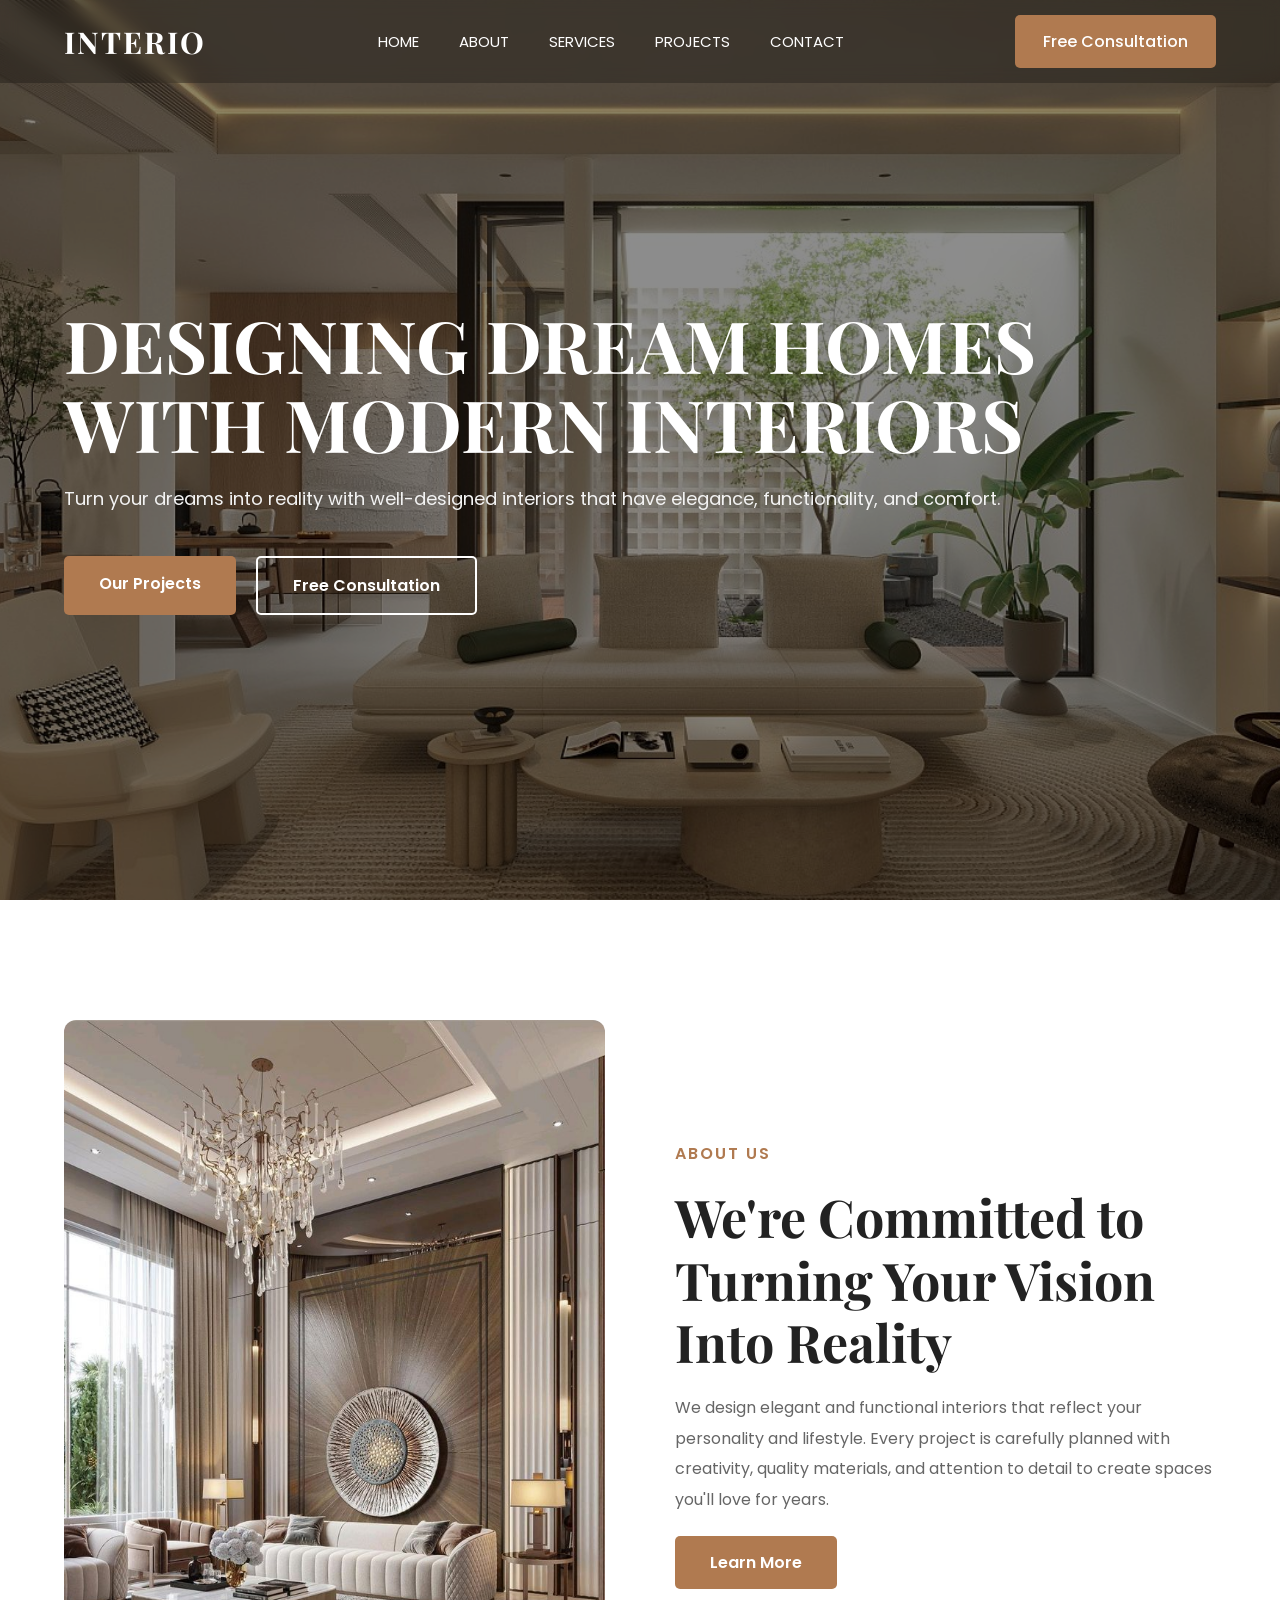
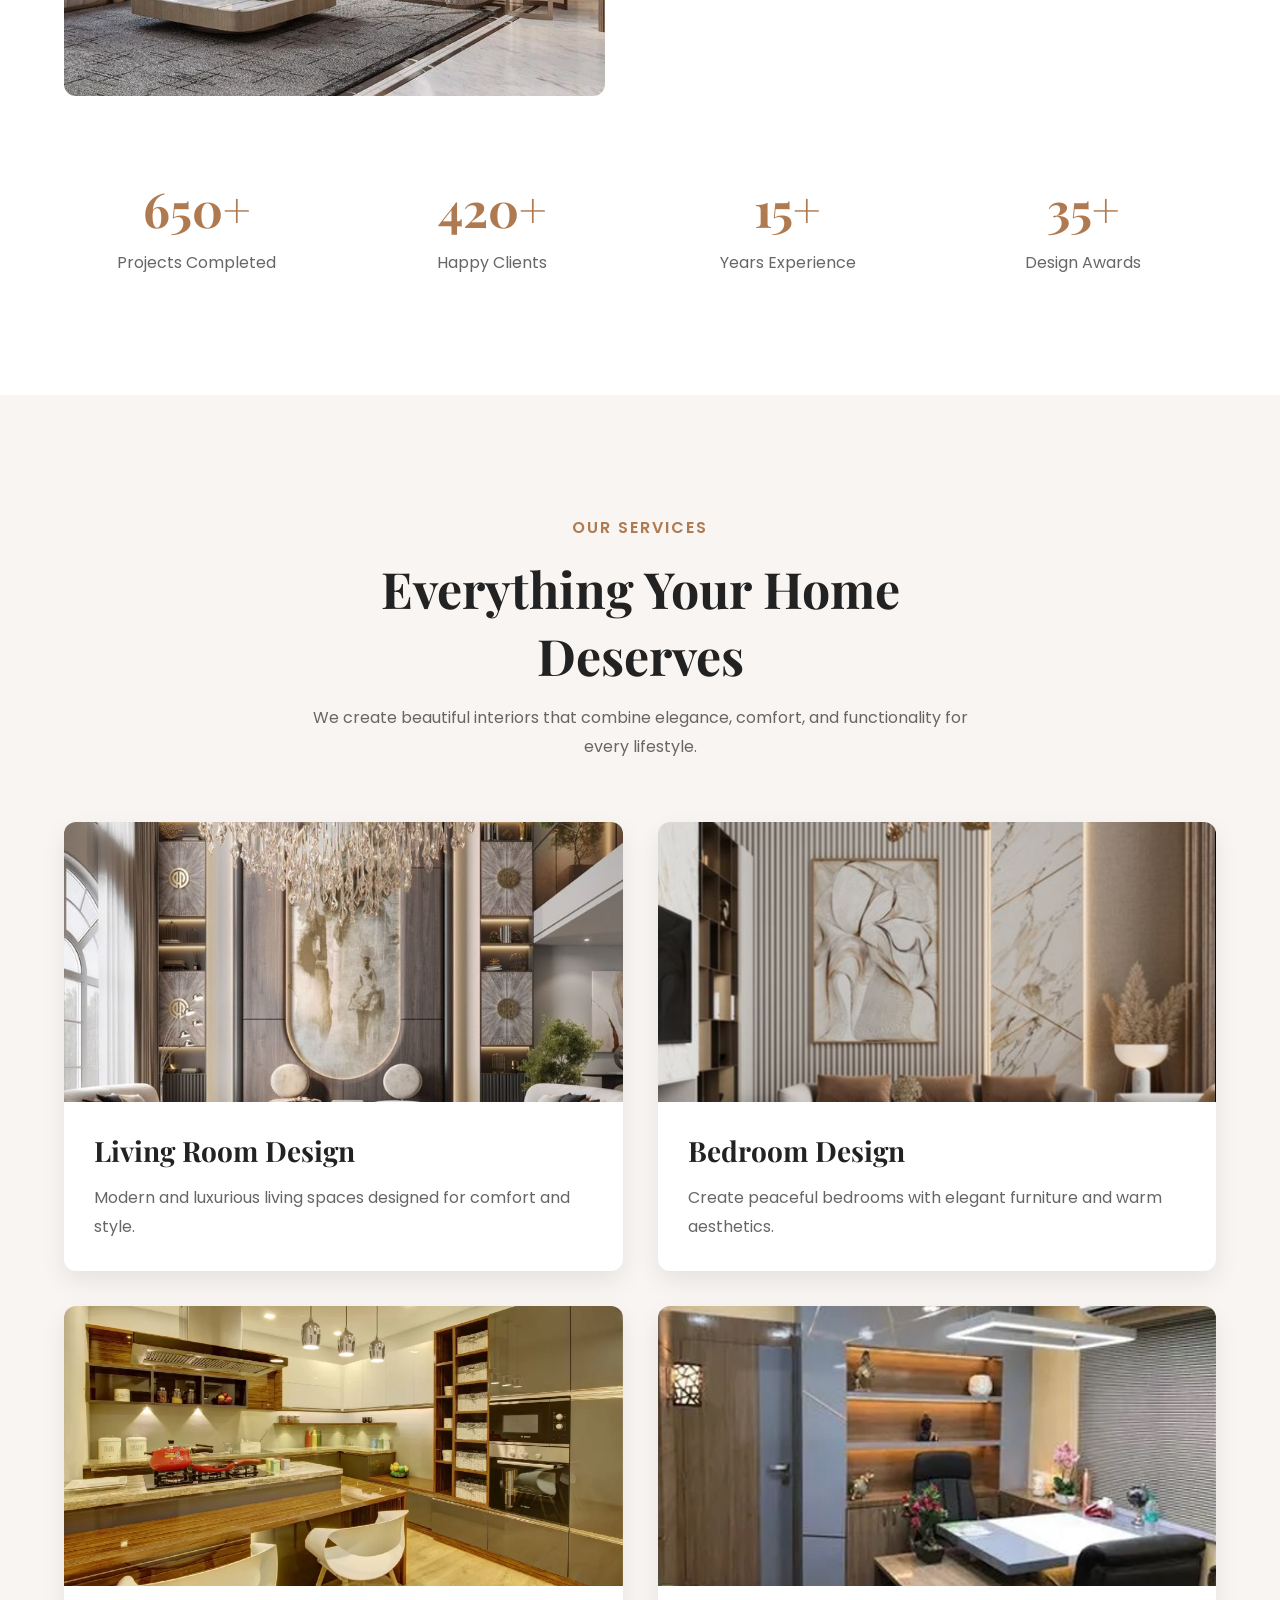
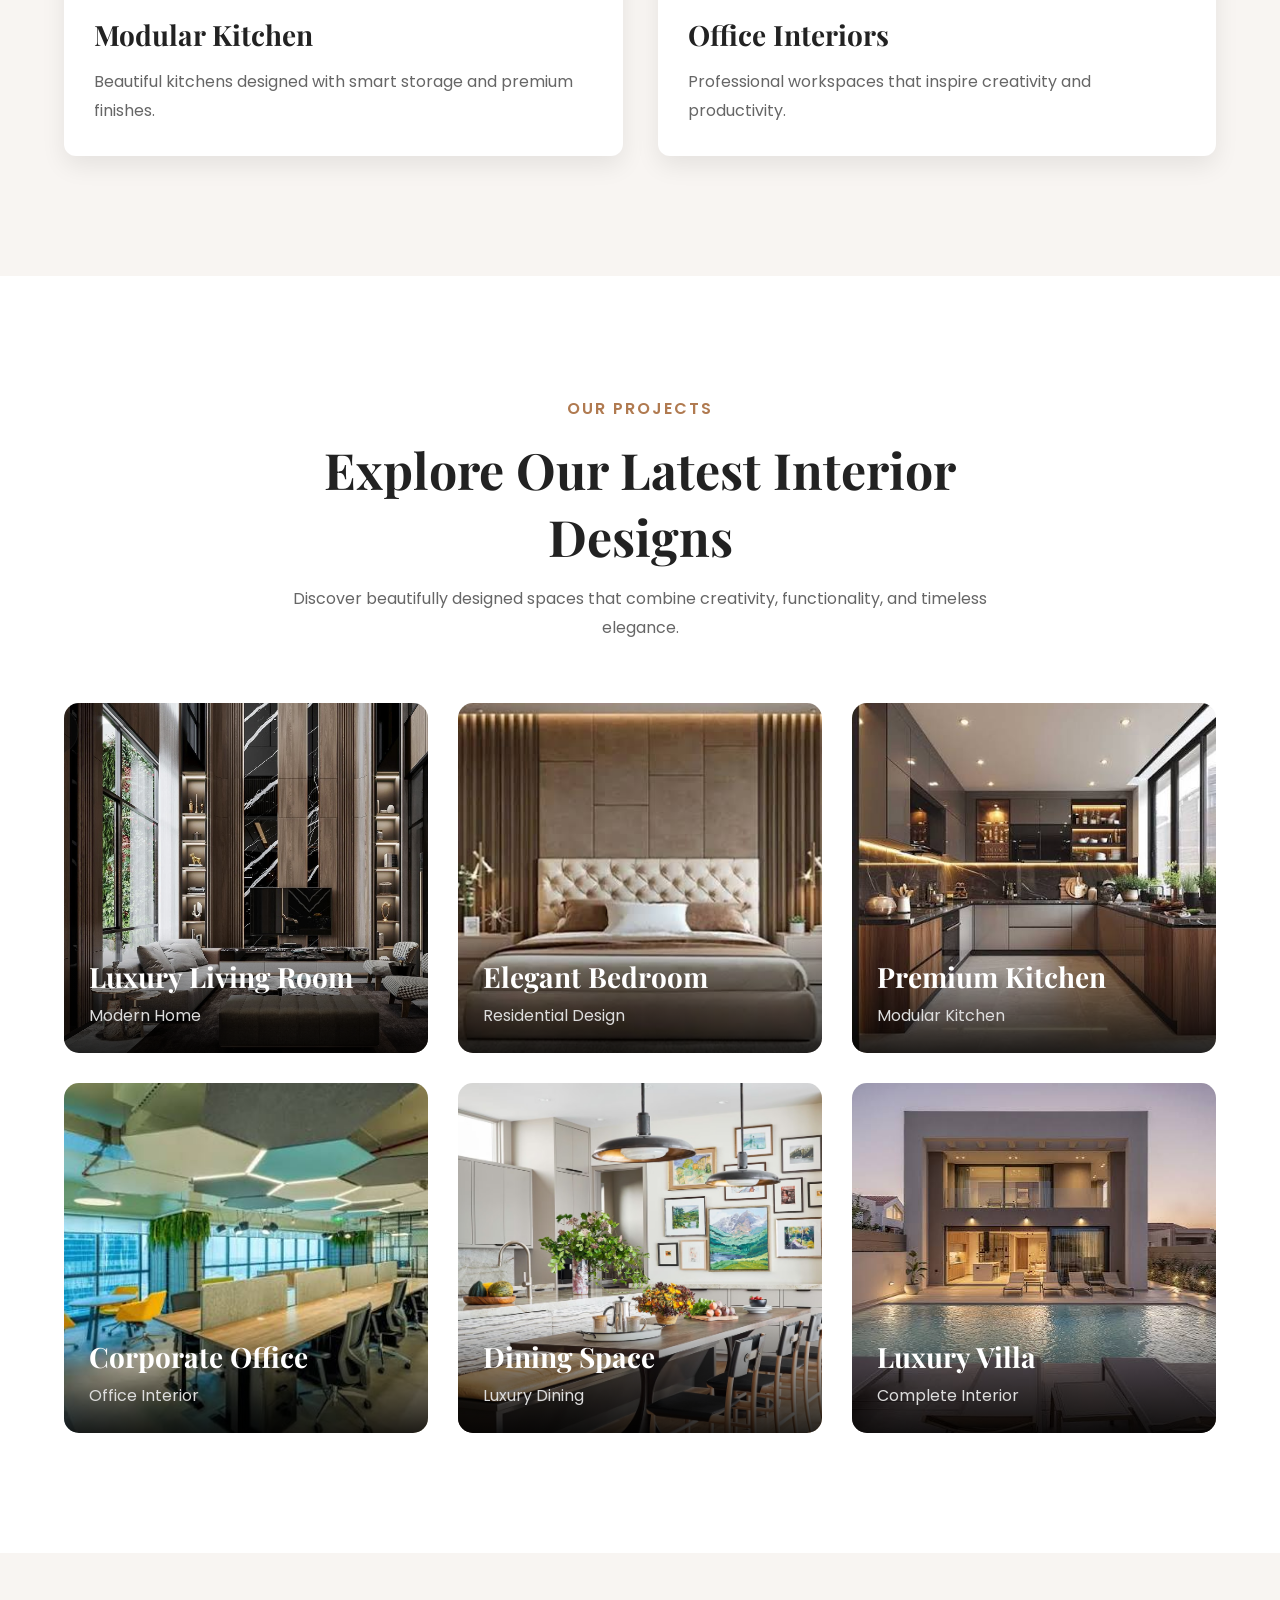
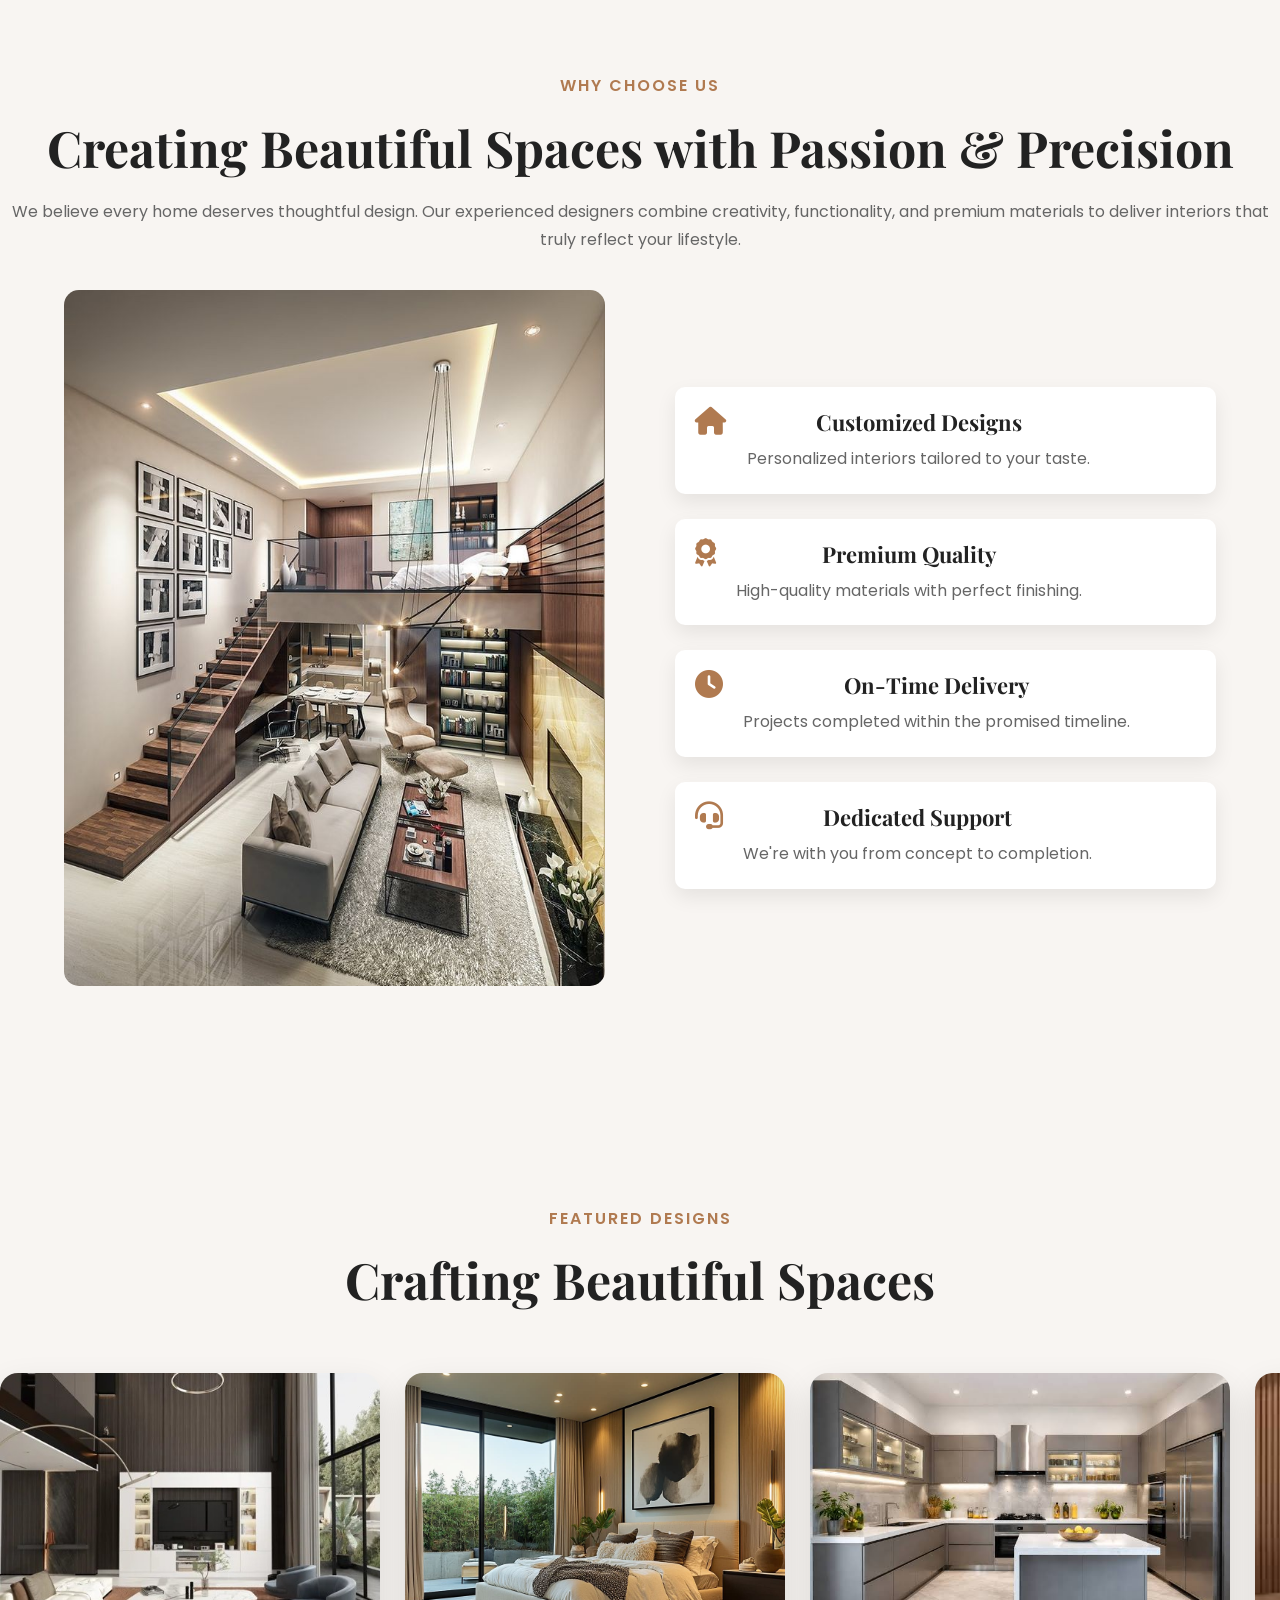
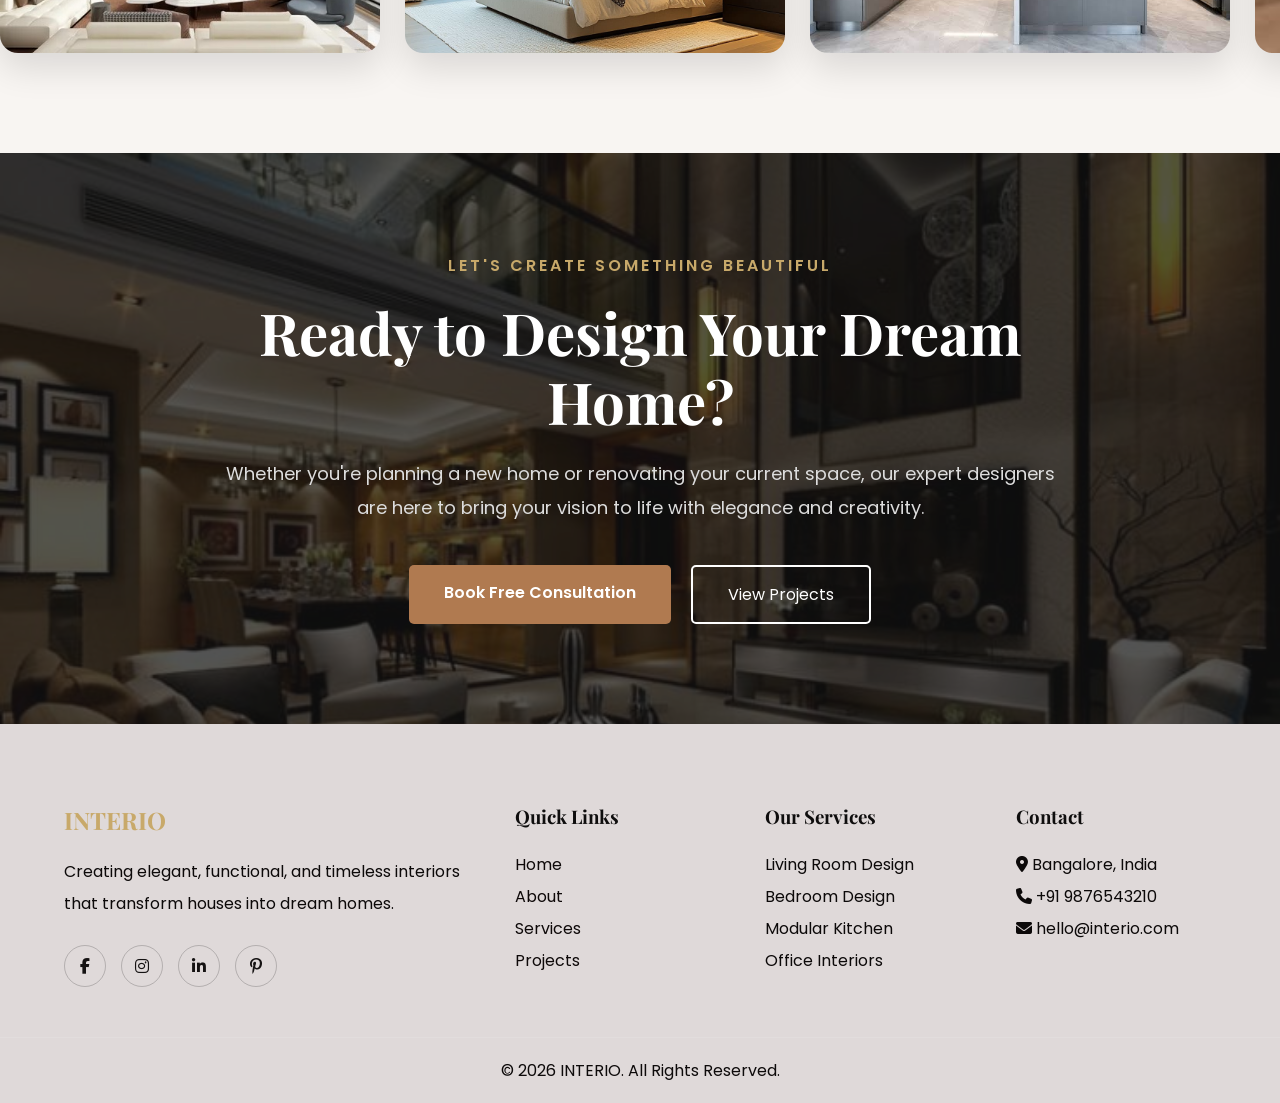
==== index.html @ 0224b420 "Updated website changes" ====
<!DOCTYPE html>
<html lang="en">

<head>

<meta charset="UTF-8">
<meta name="viewport" content="width=device-width, initial-scale=1.0">

<title>Interior Design</title>

<!-- Google Fonts -->

<link rel="preconnect" href="https://fonts.googleapis.com">

<link rel="preconnect" href="https://fonts.gstatic.com" crossorigin>

<link href="https://fonts.googleapis.com/css2?family=Playfair+Display:wght@400;600;700&family=Poppins:wght@300;400;500;600;700&display=swap" rel="stylesheet">

<link rel="stylesheet" href="https://unpkg.com/aos@2.3.4/dist/aos.css">
<!-- Font Awesome -->

<link rel="stylesheet"
href="https://cdnjs.cloudflare.com/ajax/libs/font-awesome/6.7.2/css/all.min.css">

<!-- CSS -->

<link rel="stylesheet" href="style.css">
<link rel="stylesheet" href="responsive.css">


</head>

<body>

<!-- Navigation -->

<header class="header">
    <div class="container navbar">

        <a href="#" class="logo">INTERIO</a>

        <nav class="nav-menu">
            <ul>
                <li><a href="#">Home</a></li>
                <li><a href="#about">About</a></li>
                <li><a href="#services">Services</a></li>
                <li><a href="#projects">Projects</a></li>
                <li><a href="#contact">Contact</a></li>
            </ul>
        </nav>

        <a href="#" class="btn-nav">Free Consultation</a>
<div class="menu-toggle">
            <i class="fas fa-bars"></i>
        </div>

    </div>
</header>

<!-- Hero -->

<section class="hero">

    <div class="hero-overlay"></div>

    <div class="container hero-content">

        <span class="hero-subtitle">
            
        </span>

        <h1>
            DESIGNING DREAM HOMES WITH MODERN INTERIORS 
        </h1>

        <p>
Turn your dreams into reality with well-designed interiors that have elegance, functionality, and comfort.
        </p>

        <div class="hero-buttons">

            <a href="#projects" class="btn-primary">Our Projects</a>

            <a href="#" class="btn-secondary">Free Consultation</a>

        </div>

    </div>

</section>

<!-- About -->

<section class="about" id="about" data-aos="fade-up">

    <div class="container about-grid">

        <div class="about-image">
            <img src="images/about.jpg" alt="Interior Design">
        </div>

        <div class="about-content">

            <span>ABOUT US</span>

            <h2>
                We're Committed to Turning Your Vision Into Reality
            </h2>

            <p>
                We design elegant and functional interiors that reflect your personality and lifestyle. Every project is carefully planned with creativity, quality materials, and attention to detail to create spaces you'll love for years.
            </p>

            <a href="#" class="btn-primary">Learn More</a>

        </div>

    </div>

    <div class="container stats">

        <div class="stat-box">
            <h3>650+</h3>
            <p>Projects Completed</p>
        </div>

        <div class="stat-box">
            <h3>420+</h3>
            <p>Happy Clients</p>
        </div>

        <div class="stat-box">
            <h3>15+</h3>
            <p>Years Experience</p>
        </div>

        <div class="stat-box">
            <h3>35+</h3>
            <p>Design Awards</p>
        </div>

    </div>

</section>

<!-- Services -->

<section class="services" id="services"  data-aos="fade-up">

    <div class="container">

        <div class="section-title">
            <span>OUR SERVICES</span>
            <h2>Everything Your Home Deserves</h2>
            <p>
                We create beautiful interiors that combine elegance, comfort, and functionality for every lifestyle.
            </p>
        </div>

        <div class="service-grid">

            <div class="service-card">
                <img src="images/service1.jpg" alt="Living Room">
                <div class="service-content">
                    <h3>Living Room Design</h3>
                    <p>Modern and luxurious living spaces designed for comfort and style.</p>
                </div>
            </div>

            <div class="service-card">
                <img src="images/service2.jpg" alt="Bedroom">
                <div class="service-content">
                    <h3>Bedroom Design</h3>
                    <p>Create peaceful bedrooms with elegant furniture and warm aesthetics.</p>
                </div>
            </div>

            <div class="service-card">
                <img src="images/kitchen.jpg" alt="Kitchen">
                <div class="service-content">
                    <h3>Modular Kitchen</h3>
                    <p>Beautiful kitchens designed with smart storage and premium finishes.</p>
                </div>
            </div>

            <div class="service-card">
                <img src="images/Office.jpg" alt="Office">
                <div class="service-content">
                    <h3>Office Interiors</h3>
                    <p>Professional workspaces that inspire creativity and productivity.</p>
                </div>
            </div>

        </div>

    </div>

</section>


<!-- Projects -->

<section class="projects" id="projects"  data-aos="zoom-in">

    <div class="container">

        <div class="section-title">

            <span>OUR PROJECTS</span>

            <h2>Explore Our Latest Interior Designs</h2>

            <p>
                Discover beautifully designed spaces that combine creativity, functionality, and timeless elegance.
            </p>

        </div>

        <div class="project-grid">

            <div class="project-card">
                <img src="images/project1.jpg" alt="Living Room">
                <div class="project-info">
                    <h3>Luxury Living Room</h3>
                    <p>Modern Home</p>
                </div>
            </div>

            <div class="project-card">
                <img src="images/project2.jpg" alt="Bedroom">
                <div class="project-info">
                    <h3>Elegant Bedroom</h3>
                    <p>Residential Design</p>
                </div>
            </div>

            <div class="project-card">
                <img src="images/project3.jpg" alt="Kitchen">
                <div class="project-info">
                    <h3>Premium Kitchen</h3>
                    <p>Modular Kitchen</p>
                </div>
            </div>

            <div class="project-card">
                <img src="images/project4.jpg" alt="Office">
                <div class="project-info">
                    <h3>Corporate Office</h3>
                    <p>Office Interior</p>
                </div>
            </div>

            <div class="project-card">
                <img src="images/project5.jpg" alt="Dining">
                <div class="project-info">
                    <h3>Dining Space</h3>
                    <p>Luxury Dining</p>
                </div>
            </div>

            <div class="project-card">
                <img src="images/project6.jpg" alt="Villa">
                <div class="project-info">
                    <h3>Luxury Villa</h3>
                    <p>Complete Interior</p>
                </div>
            </div>

        </div>

    </div>

</section>

<!--==============================
WHY CHOOSE US
===============================-->

<section class="why-us">

        <div class="why-content">

            <span>WHY CHOOSE US</span>

            <h2>Creating Beautiful Spaces with Passion & Precision</h2>

            <p>
                We believe every home deserves thoughtful design. Our experienced designers combine creativity, functionality, and premium materials to deliver interiors that truly reflect your lifestyle.
            </p>
            <div class="container why-grid">
            <div class="why-image">
            <img src="images/why.jpg" alt="Interior Design">
        </div>

            <div class="features">

                <div class="feature-box">
                    <i class="fa-solid fa-house"></i>
                    <div>
                        <h4>Customized Designs</h4>
                        <p>Personalized interiors tailored to your taste.</p>
                    </div>
                </div>

                <div class="feature-box">
                    <i class="fa-solid fa-award"></i>
                    <div>
                        <h4>Premium Quality</h4>
                        <p>High-quality materials with perfect finishing.</p>
                    </div>
                </div>

                <div class="feature-box">
                    <i class="fa-solid fa-clock"></i>
                    <div>
                        <h4>On-Time Delivery</h4>
                        <p>Projects completed within the promised timeline.</p>
                    </div>
                </div>

                <div class="feature-box">
                    <i class="fa-solid fa-headset"></i>
                    <div>
                        <h4>Dedicated Support</h4>
                        <p>We're with you from concept to completion.</p>
                    </div>
                </div>

            </div>

        </div>

    </div>

</section>


<!--==============================
FEATURED INTERIORS
===============================-->

<section class="interior-carousel">

    <div class="section-title">
        <span>FEATURED DESIGNS</span>
        <h2>Crafting Beautiful Spaces</h2>
    </div>

    <div class="carousel-track">

        <div class="carousel-item">
            <img src="images/interior1.jpg" alt="Living Room">
        </div>

        <div class="carousel-item">
            <img src="images/interior2.jpg" alt="Bedroom">
        </div>

        <div class="carousel-item">
            <img src="images/interior3.jpg" alt="Kitchen">
        </div>

        <div class="carousel-item">
            <img src="images/interior4.jpg" alt="Dining Room">
        </div>

        <div class="carousel-item">
            <img src="images/interior5.jpg" alt="Office">
        </div>

        <div class="carousel-item">
            <img src="images/interior6.jpg" alt="Luxury Home">
        </div>

        <!-- Duplicate for smooth infinite scroll -->

        <div class="carousel-item">
            <img src="images/interior1.jpg" alt="">
        </div>

        <div class="carousel-item">
            <img src="images/interior2.jpg" alt="">
        </div>

        <div class="carousel-item">
            <img src="images/interior3.jpg" alt="">
        </div>

        <div class="carousel-item">
            <img src="images/interior4.jpg" alt="">
        </div>

        <div class="carousel-item">
            <img src="images/interior5.jpg" alt="">
        </div>

        <div class="carousel-item">
            <img src="images/interior6.jpg" alt="">
        </div>

    </div>

</section>

<!--==============================
CTA SECTION
===============================-->

<section class="cta"  id="Contact" data-aos="zoom-in">

    <div class="container cta-box">

        <span>LET'S CREATE SOMETHING BEAUTIFUL</span>

        <h2>Ready to Design Your Dream Home?</h2>

        <p>
            Whether you're planning a new home or renovating your current space,
            our expert designers are here to bring your vision to life with
            elegance and creativity.
        </p>

        <div class="cta-btns">
            <a href="#" class="btn-primary">Book Free Consultation</a>
            <a href="#projects" class="btn-outline">View Projects</a>
        </div>

    </div>

</section>
<!--==============================
FOOTER
===============================-->
<section class="Contact"  id="contact" data-aos="zoom-in">

<footer class="footer">

    <div class="container footer-grid">

        <!-- Company -->

        <div class="footer-col">

            <h2>INTERIO</h2>

            <p>
                Creating elegant, functional, and timeless interiors that transform houses into dream homes.
            </p>

            <div class="social-icons">

                <a href="#"><i class="fab fa-facebook-f"></i></a>

                <a href="#"><i class="fab fa-instagram"></i></a>

                <a href="#"><i class="fab fa-linkedin-in"></i></a>

                <a href="#"><i class="fab fa-pinterest-p"></i></a>

            </div>

        </div>

        <!-- Quick Links -->

        <div class="footer-col">

            <h3>Quick Links</h3>

            <ul>

                <li><a href="#">Home</a></li>

                <li><a href="#about">About</a></li>

                <li><a href="#services">Services</a></li>

                <li><a href="#projects">Projects</a></li>

            </ul>

        </div>

        <!-- Services -->

        <div class="footer-col">

            <h3>Our Services</h3>

            <ul>

                <li>Living Room Design</li>

                <li>Bedroom Design</li>

                <li>Modular Kitchen</li>

                <li>Office Interiors</li>

            </ul>

        </div>

        <!-- Contact -->

        <div class="footer-col">

            <h3>Contact</h3>

            <p><i class="fas fa-map-marker-alt"></i> Bangalore, India</p>

            <p><i class="fas fa-phone"></i> +91 9876543210</p>

            <p><i class="fas fa-envelope"></i> hello@interio.com</p>

        </div>

    </div>
<div class="footer-bottom">
    <p>© 2026 INTERIO. All Rights Reserved.</p>
</div>

</footer>

<!-- Your JavaScript -->
<script src="script.js"></script>

<!-- AOS -->
<script src="https://unpkg.com/aos@2.3.4/dist/aos.js"></script>

<script>
AOS.init({
    duration: 1000,
    once: true
});
</script>

</body>
</html>
---- style.css ----
/* Google Font */

*{
    margin:0;
    padding:0;
    box-sizing:border-box;
}

html{
    scroll-behavior:smooth;
}

body{
    font-family:'Poppins',sans-serif;
    background:#f8f6f3;
    color:#222;
}

h1,h2,h3,h4{
    font-family:'Playfair Display',serif;
}

img{
    width:100%;
    display:block;
}

a{
    text-decoration:none;
}

ul{
    list-style:none;
}

.container{
    width:min(1200px,90%);
    margin:auto;
}

/*==============================
NAVBAR
==============================*/

.header{
    position:fixed;
    top:0;
    left:0;
    width:100%;
    z-index:1000;
    padding:15px 0;
    background:rgba(0,0,0,.25);
    backdrop-filter:blur(8px);
    transition:.4s;
}

.header.sticky{
    background:#181818;
    padding:18px 0;
    box-shadow:0 8px 20px rgba(0,0,0,.15);
}

.navbar{
    display:flex;
    align-items:center;
    justify-content:space-between;
}

.logo{
    font-size:30px;
    font-weight:700;
    color:#fff;
    letter-spacing:2px;
    font-family:'Playfair Display',serif;
}

.nav-menu ul{
    display:flex;
    gap:40px;
}

.nav-menu a{
    color:#fff;
    font-size:15px;
    text-transform:uppercase;
    transition:.3s;
}

.nav-menu a:hover{
    color:#c89b6d;
}

.btn-nav{
    background:#b07a50;
    color:#fff;
    padding:14px 28px;
    border-radius:5px;
    transition:.3s;
    font-weight:500;
}

.btn-nav:hover{
    background:#8b5e3c;
}

.menu-toggle{
    display:none;
}
/*==============================
HERO SECTION
==============================*/

.hero{
    position:relative;
    height:100vh;
    overflow:hidden;
    display:flex;
    align-items:center;
}

.hero::before{
    content:"";
    position:absolute;
    top:0;
    left:0;
    width:100%;
    height:100%;
    background:url("images/hero.jpg") center center/cover no-repeat;
    animation:heroZoom 10s ease-in-out infinite alternate;
    z-index:-2;
}

.hero-overlay{
    position:absolute;
    inset:0;
    background:rgba(0,0,0,.45);
    z-index:-1;
}

.hero-content{
    position:relative;
    z-index:2;
    color:#fff;
}

.hero-subtitle{
    color:#d4b08a;
    text-transform:uppercase;
    letter-spacing:3px;
    font-size:15px;
}

.hero h1{
    font-size:72px;
    line-height:1.1;
    margin:20px 0;
}

.hero p{
    font-size:18px;
    line-height:1.8;
    margin-bottom:40px;
    color:#f3f3f3;
}

.hero-buttons{
    display:flex;
    gap:20px;
}

.btn-primary,
.btn-secondary{
    padding:15px 35px;
    border-radius:5px;
    font-weight:600;
    transition:.3s;
}

.btn-primary{
    background:#b07a50;
    color:#fff;
}

.btn-primary:hover{
    background:#8b5e3c;
}

.btn-secondary{
    border:2px solid #fff;
    color:#fff;
}

.btn-secondary:hover{
    background:#fff;
    color:#222;
}
/*==============================
ABOUT
==============================*/

.about{
    padding:120px 0;
    background:#fff;
}

.about-grid{
    display:grid;
    grid-template-columns:1fr 1fr;
    gap:70px;
    align-items:center;
}

.about-image img{
    width:100%;
    border-radius:12px;
}

.about-content span{
    color:#b07a50;
    font-weight:600;
    letter-spacing:2px;
}

.about-content h2{
    font-size:52px;
    margin:20px 0;
    line-height:1.2;
}

.about-content p{
    color:#666;
    line-height:1.9;
    margin-bottom:35px;
}

.stats{
    margin-top:80px;
    display:grid;
    grid-template-columns:repeat(4,1fr);
    gap:30px;
    text-align:center;
}

.stat-box h3{
    font-size:48px;
    color:#b07a50;
    margin-bottom:10px;
}

.stat-box p{
    color:#666;
}
/*==============================
SERVICES
==============================*/

.services{
    padding:120px 0;
    background:#f8f5f2;
}

.section-title{
    text-align:center;
    max-width:700px;
    margin:0 auto 60px;
}

.section-title span{
    color:#b07a50;
    letter-spacing:2px;
    font-weight:600;
}

.section-title h2{
    font-size:50px;
    margin:15px 0;
}

.section-title p{
    color:#666;
    line-height:1.8;
}

.service-grid{
    display:grid;
    grid-template-columns:repeat(2,1fr);
    gap:35px;
}

.service-card{
    background:#fff;
    border-radius:12px;
    overflow:hidden;
    box-shadow:0 10px 25px rgba(0,0,0,.08);
    transition:.4s;
}

.service-card:hover{
    transform:translateY(-10px);
}

.service-card img{
    height:280px;
    object-fit:cover;
}

.service-content{
    padding:30px;
}

.service-content h3{
    font-size:28px;
    margin-bottom:15px;
}

.service-content p{
    color:#666;
    line-height:1.8;
}

/*==============================
PROJECTS
==============================*/

.projects{
    padding:120px 0;
    background:#fff;
}

.project-grid{
    display:grid;
    grid-template-columns:repeat(3,1fr);
    gap:30px;
}

.project-card{
    position:relative;
    overflow:hidden;
    border-radius:15px;
    cursor:pointer;
}

.project-card img{
    width:100%;
    height:350px;
    object-fit:cover;
    transition:.5s;
}

.project-info{
    position:absolute;
    left:0;
    right:0;
    bottom:0;
    padding:25px;
    background:linear-gradient(transparent,rgba(0,0,0,.85));
    color:#fff;
}

.project-info h3{
    margin-bottom:8px;
    font-size:28px;
}

.project-info p{
    color:#ddd;
}

.project-card:hover img{
    transform:scale(1.1);
}
/*==============================
WHY CHOOSE US
==============================*/

.why-us{
    padding:120px 0;
    background:#f8f5f2;
}

.why-grid{
    display:grid;
    grid-template-columns:1fr 1fr;
    gap:70px;
    align-items:center;
}

.why-image img{
    width:100%;
    border-radius:15px;
}

.why-content{
    text-align: center;
}

.why-content span{
    color:#b07a50;
    letter-spacing:2px;
    font-weight:600;
}

.why-content h2{
    font-size:50px;
    margin:20px 0;
    line-height:1.2;
}

.why-content p{
    color:#666;
    line-height:1.8;
    margin-bottom:35px;
}

.features{
    display:grid;
    gap:25px;
}

.feature-box{
    display:flex;
    gap:20px;
    align-items:flex-start;
    background:#fff;
    padding:20px;
    border-radius:10px;
    box-shadow:0 8px 20px rgba(0,0,0,.08);
    transition:.3s;
}

.feature-box:hover{
    transform:translateY(-5px);
}

.feature-box i{
    font-size:28px;
    color:#b07a50;
}

.feature-box h4{
    margin-bottom:8px;
    font-size:22px;
}

.feature-box p{
    margin:0;
}

/*==============================
INTERIOR CAROUSEL
==============================*/

.interior-carousel{
    padding:100px 0;
    background:#f8f5f2;
    overflow:hidden;
}

.carousel-track{
    display:flex;
    gap:25px;
    width:max-content;
    animation:scroll 30s linear infinite;
}

.carousel-item{
    min-width:380px;
    border-radius:18px;
    overflow:hidden;
    box-shadow:0 15px 35px rgba(0,0,0,.12);
}

.carousel-item img{
    width:100%;
    height:280px;
    object-fit:cover;
    transition:.4s;
}

.carousel-item:hover img{
    transform:scale(1.08);
}

@keyframes scroll{

    from{
        transform:translateX(0);
    }

    to{
        transform:translateX(-50%);
    }

}

/*==============================
CTA
==============================*/

.cta{
    padding:100px 0;
    background:url("images/cta.jpg") center center/cover no-repeat;
    position:relative;
}

.cta::before{
    content:"";
    position:absolute;
    inset:0;
    background:rgba(18,18,18,.72);
}

.cta-box{
    position:relative;
    z-index:2;
    max-width:850px;
    margin:auto;
    text-align:center;
    color:#fff;
}

.cta-box span{
    color:#C8A96A;
    letter-spacing:3px;
    font-weight:600;
}

.cta-box h2{
    font-size:58px;
    margin:20px 0;
    line-height:1.2;
}

.cta-box p{
    color:#ddd;
    font-size:18px;
    line-height:1.9;
    margin-bottom:40px;
}

.cta-btns{
    display:flex;
    justify-content:center;
    gap:20px;
    flex-wrap:wrap;
}

.btn-outline{
    padding:15px 35px;
    border:2px solid #fff;
    color:#fff;
    border-radius:5px;
    transition:.3s;
}

.btn-outline:hover{
    background:#fff;
    color:#222;
}
/*==============================
FOOTER
==============================*/

.footer{
    background:#dfd9d9;
    color:#0e0d0d;
    padding:80px 0 20px;
}

.footer-grid{
    display:grid;
    grid-template-columns:2fr 1fr 1fr 1fr;
    gap:50px;
}

.footer-col h2{
    color:#C8A96A;
    margin-bottom:20px;
}

.footer-col h3{
    margin-bottom:20px;
}

.footer-col p,
.footer-col li{
    color:#0c0909;
    line-height:2;
}

.footer-col ul{
    padding:0;
}

.footer-col ul li{
    list-style:none;
}

.footer-col ul li a{
    color:#0e0909;
    transition:.3s;
}

.footer-col ul li a:hover{
    color:#C8A96A;
}

.social-icons{
    margin-top:25px;
    display:flex;
    gap:15px;
}

.social-icons a{
    width:42px;
    height:42px;
    border:1px solid rgba(7, 5, 5, 0.2);
    border-radius:50%;
    display:flex;
    align-items:center;
    justify-content:center;
    color:#151212;
    transition:.3s;
}

.social-icons a:hover{
    background:#C8A96A;
    border-color:#C8A96A;
}

.footer-bottom{
    border-top:1px solid rgba(255,255,255,.1);
    margin-top:50px;
    padding-top:20px;
    text-align:center;
    color:#0d0a0a;
}
@media(max-width:768px){

.menu-toggle{
    display:block;
    color: #fff;
}

.btn-nav{
    display:none;
}

.nav-menu{
    position:absolute;
    top:75px;
    left:0;
    width:100%;
    background:#181818;
    display:none;
}

.nav-menu.active{
    display:block;
}

.nav-menu ul{
    display:flex;
    flex-direction:column;
    padding:20px;
    gap:20px;
    text-align:center;
}

.hero{
    height:auto;
    padding:150px 0 100px;
}

.hero h1{
    font-size:38px;
}

.hero p{
    font-size:16px;
}

.hero-buttons{
    flex-direction:column;
    align-items:center;
}

.about-grid,
.why-grid,
.service-grid,
.project-grid,
.footer-grid{
    grid-template-columns:1fr;
}

.stats{
    grid-template-columns:1fr;
}

.carousel-item{
    min-width:280px;
}

.about-content h2,
.why-content h2,
.section-title h2,
.cta-box h2{
    font-size:34px;
}

.footer{
    padding:60px 20px;
}

}
@keyframes heroZoom{

    0%{
        transform:scale(1);
    }

    50%{
        transform:scale(1.08);
    }

    100%{
        transform:scale(1);
    }

}
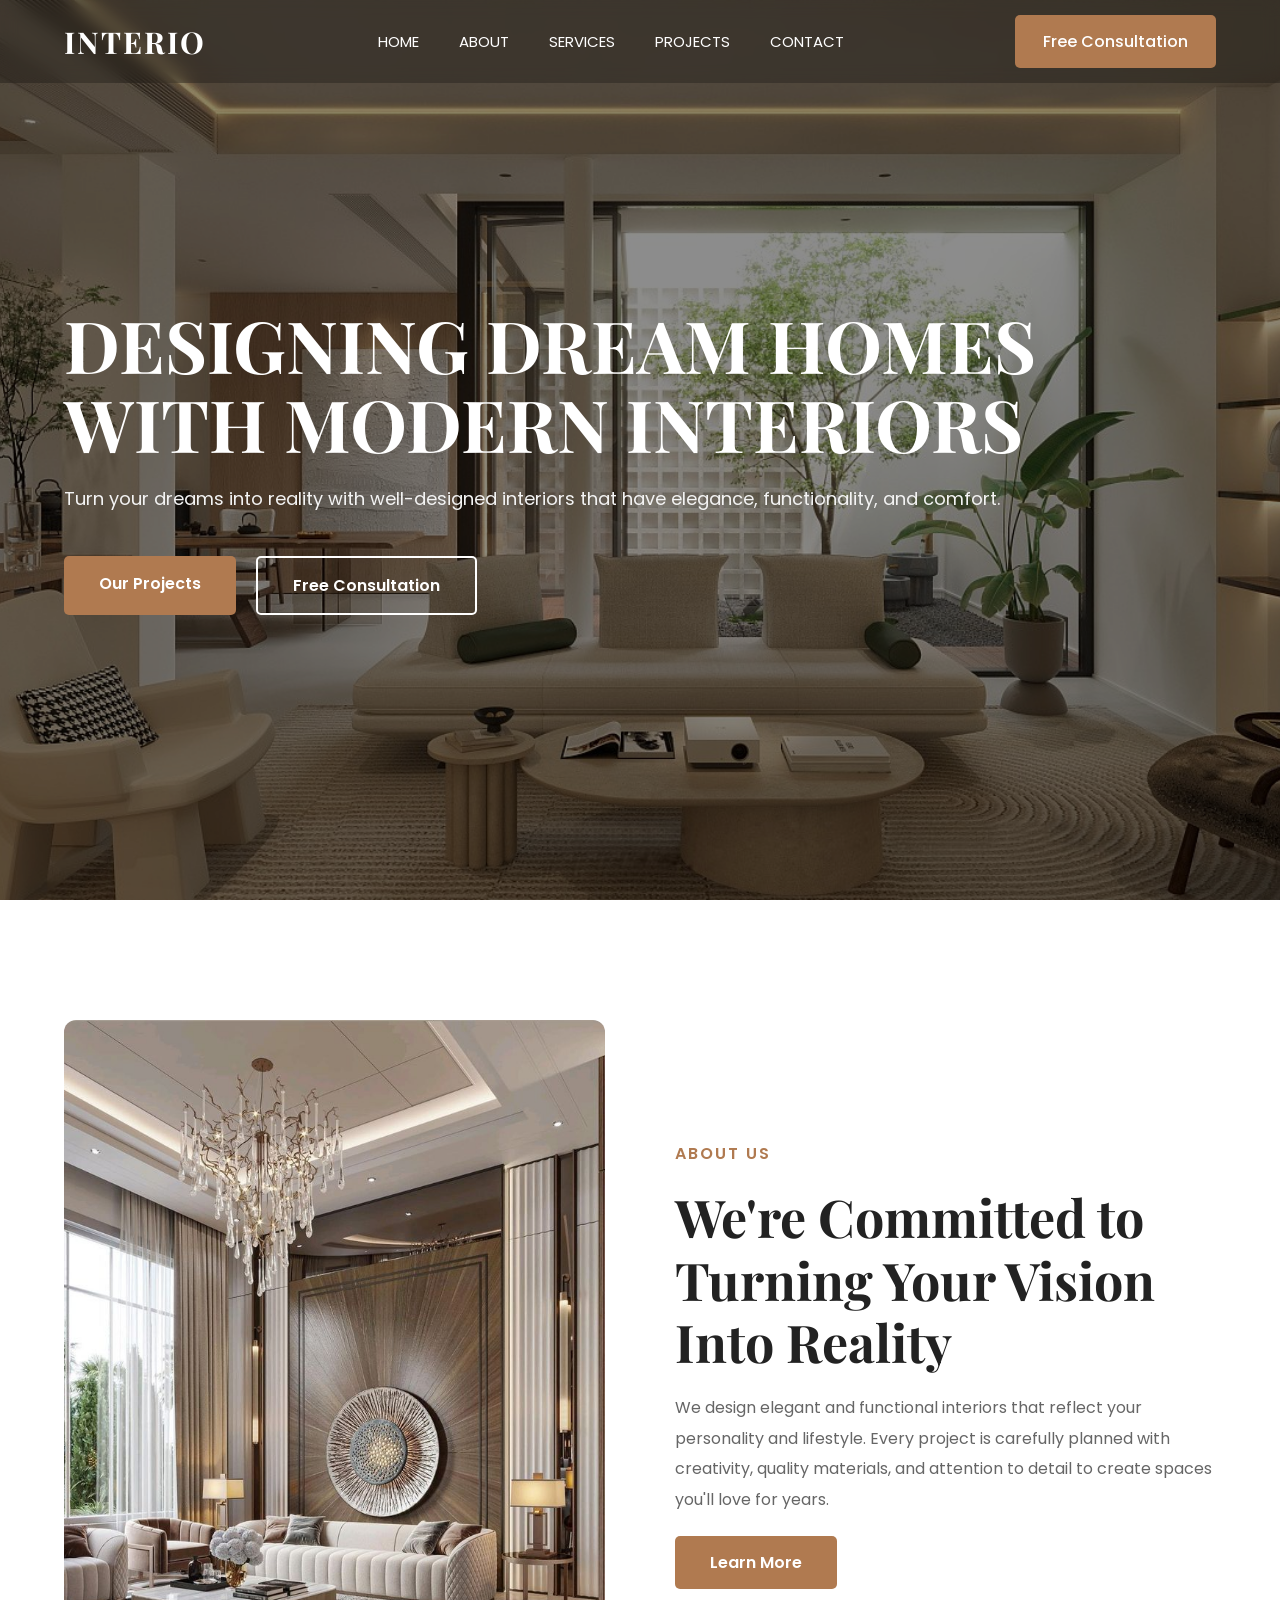
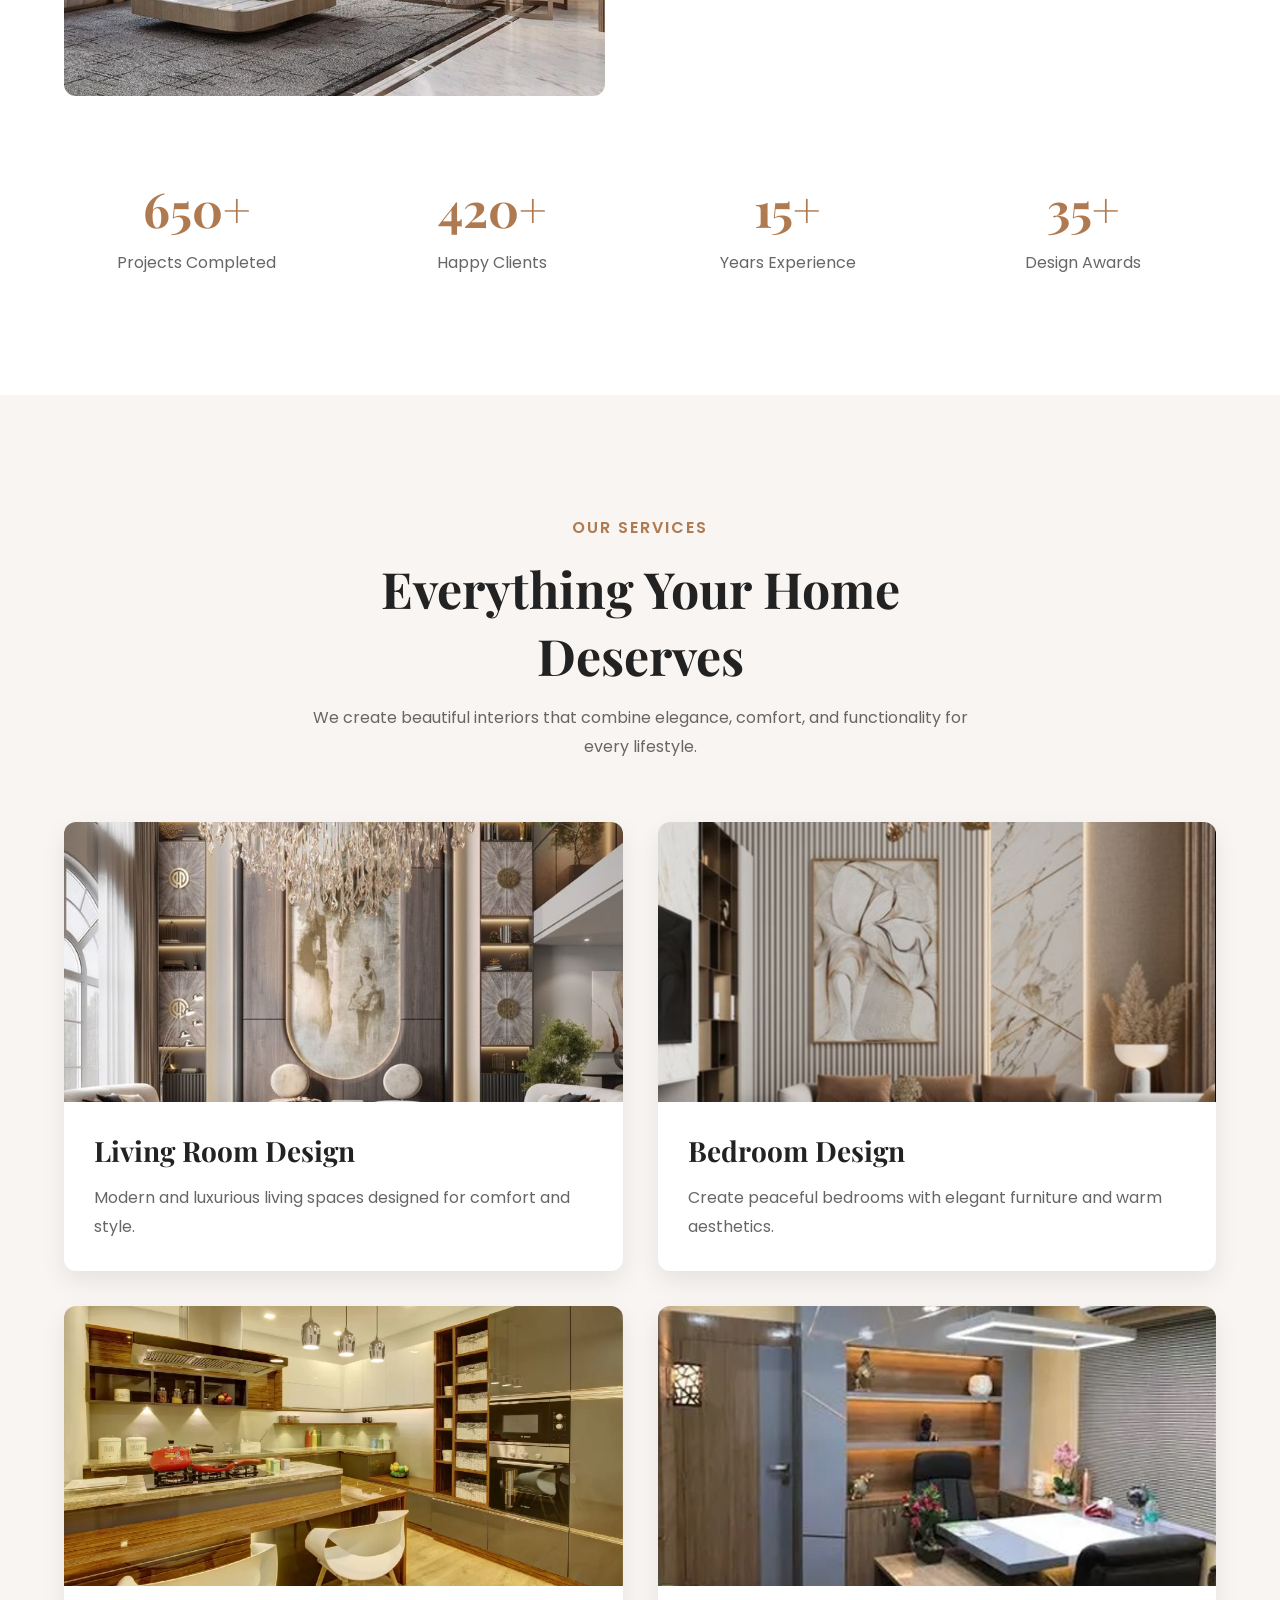
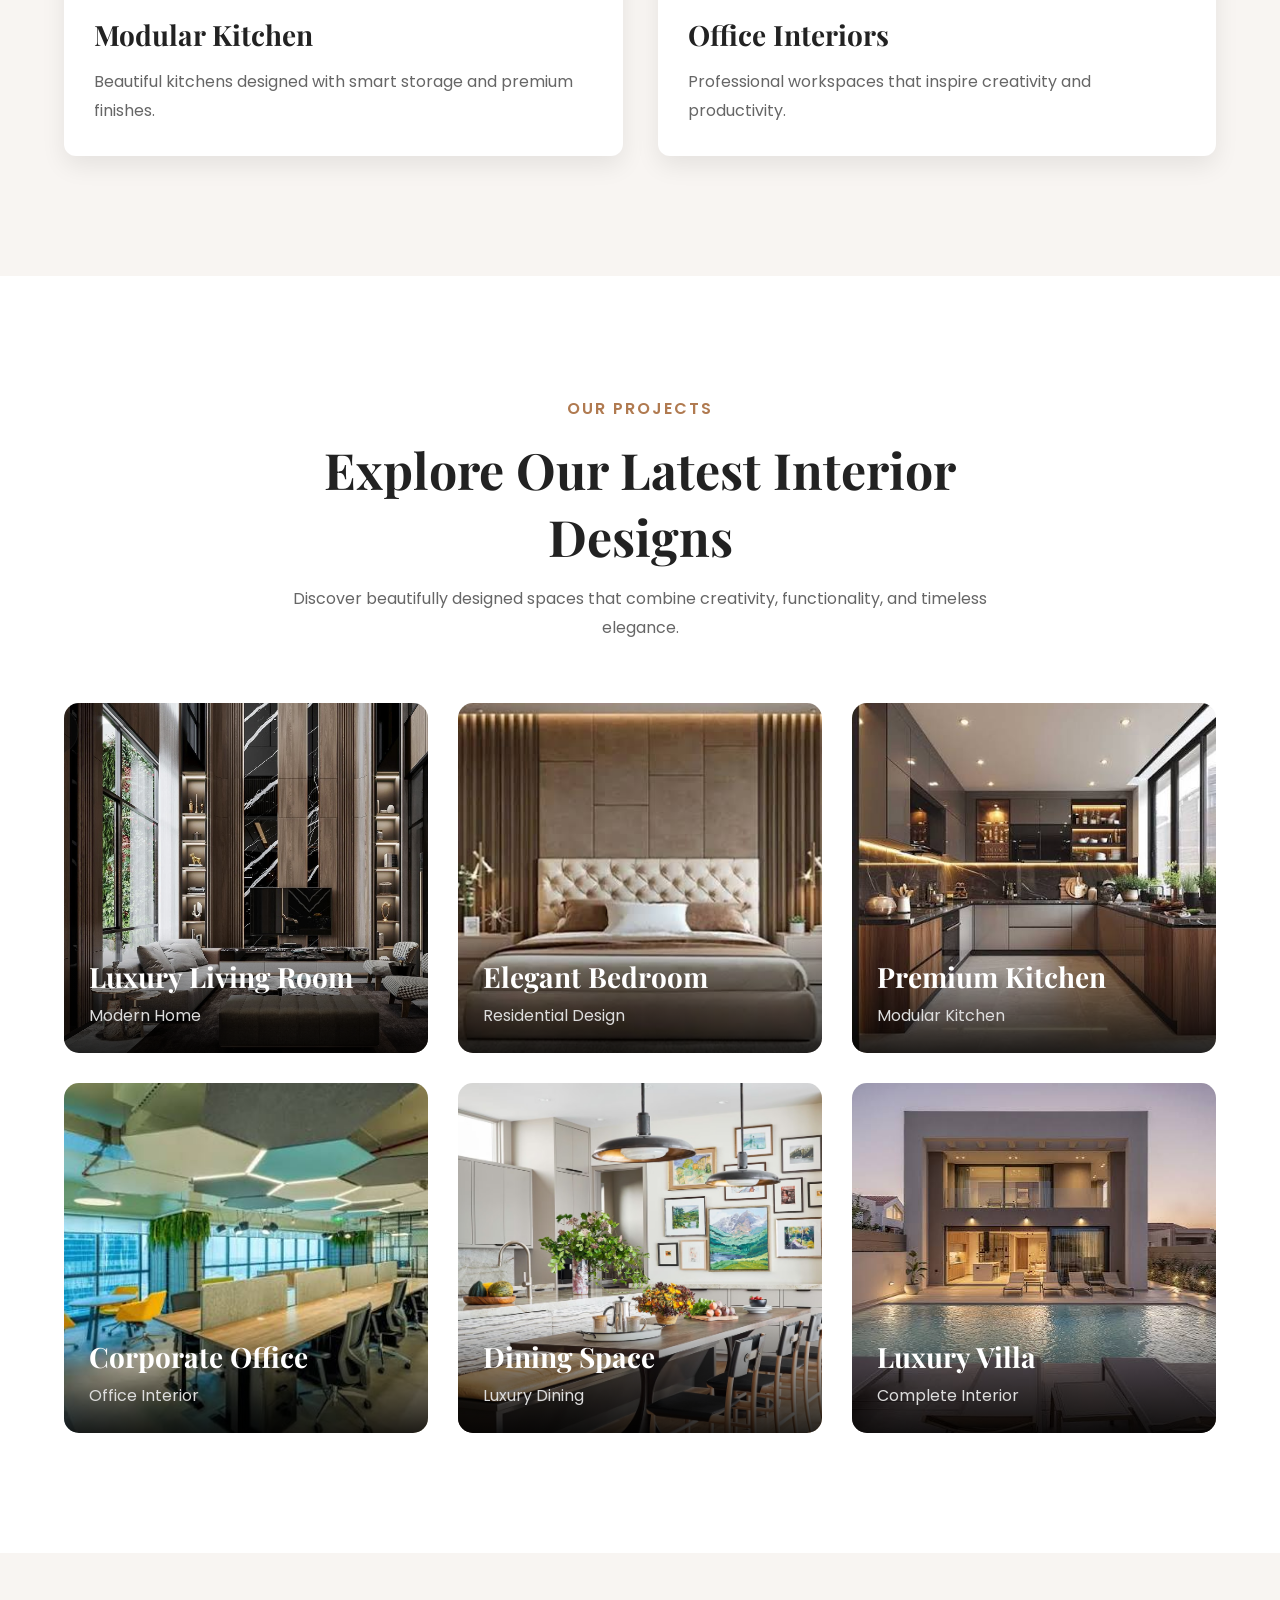
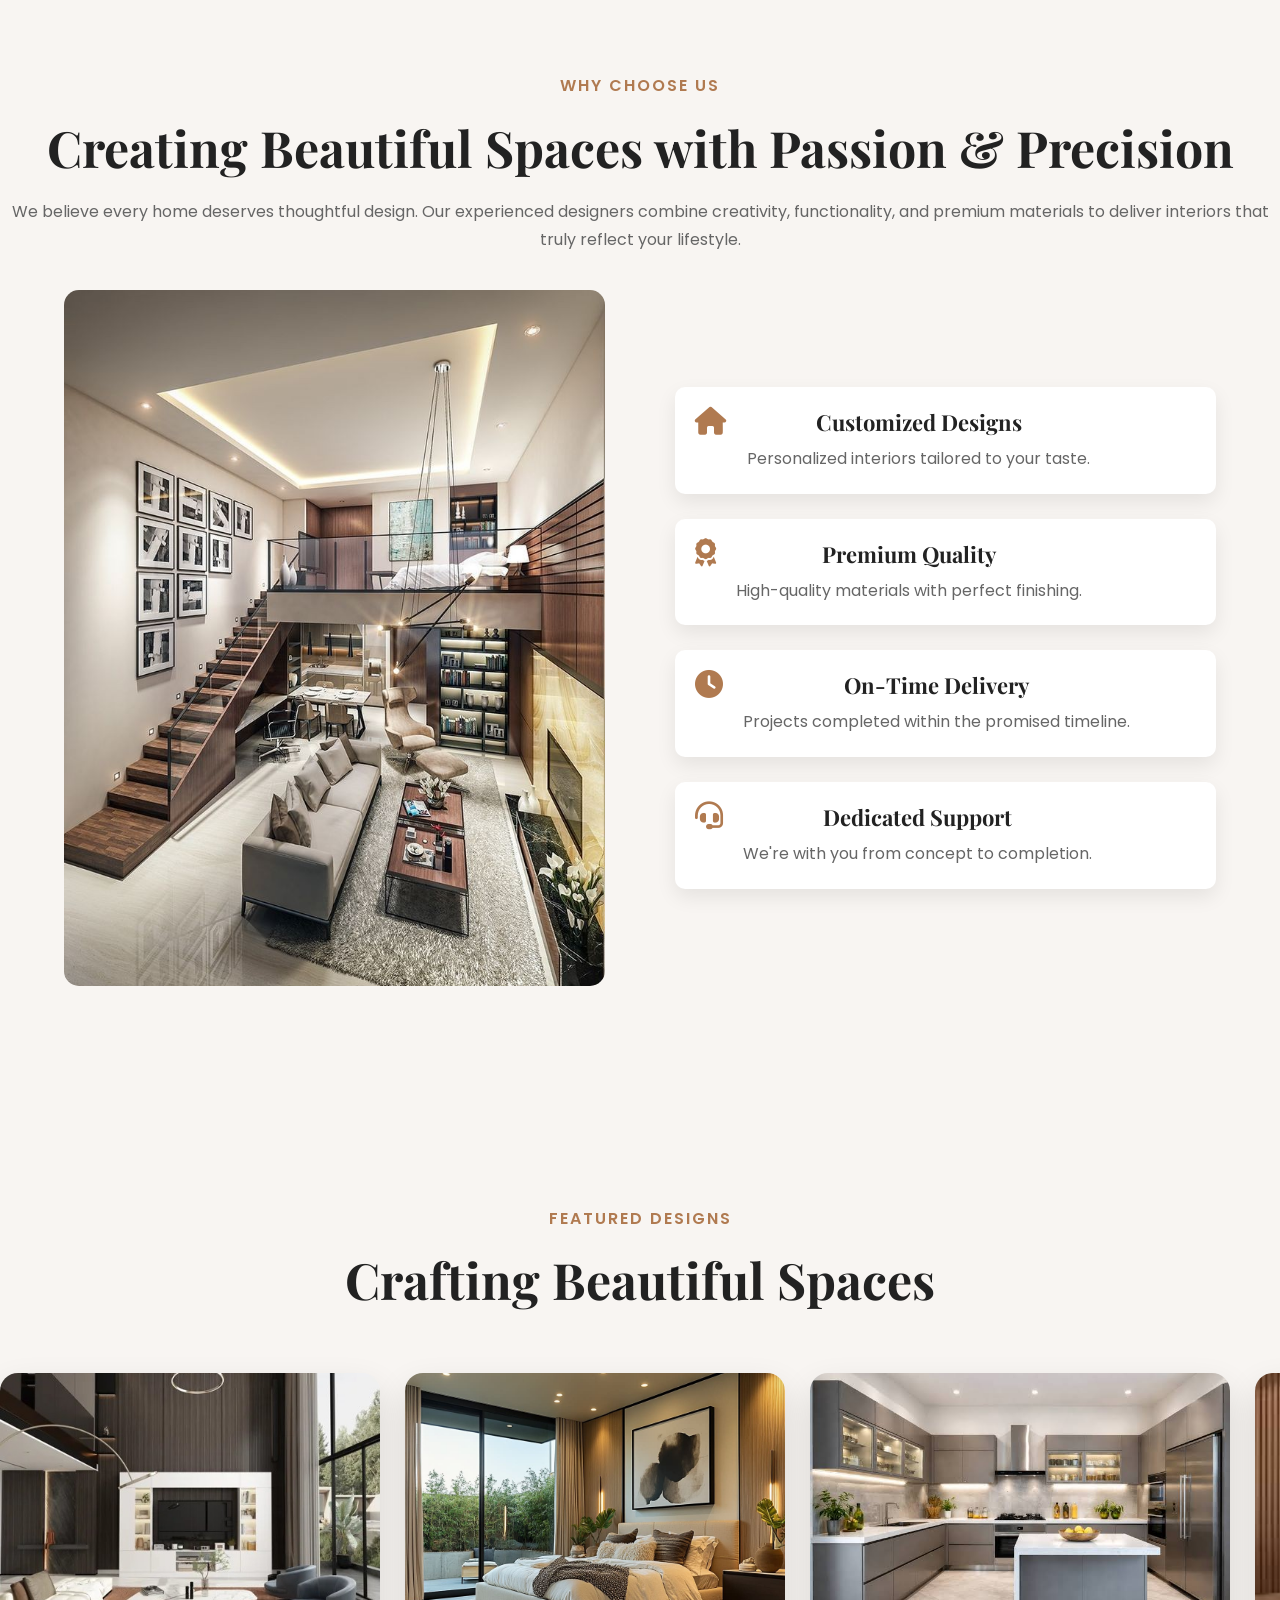
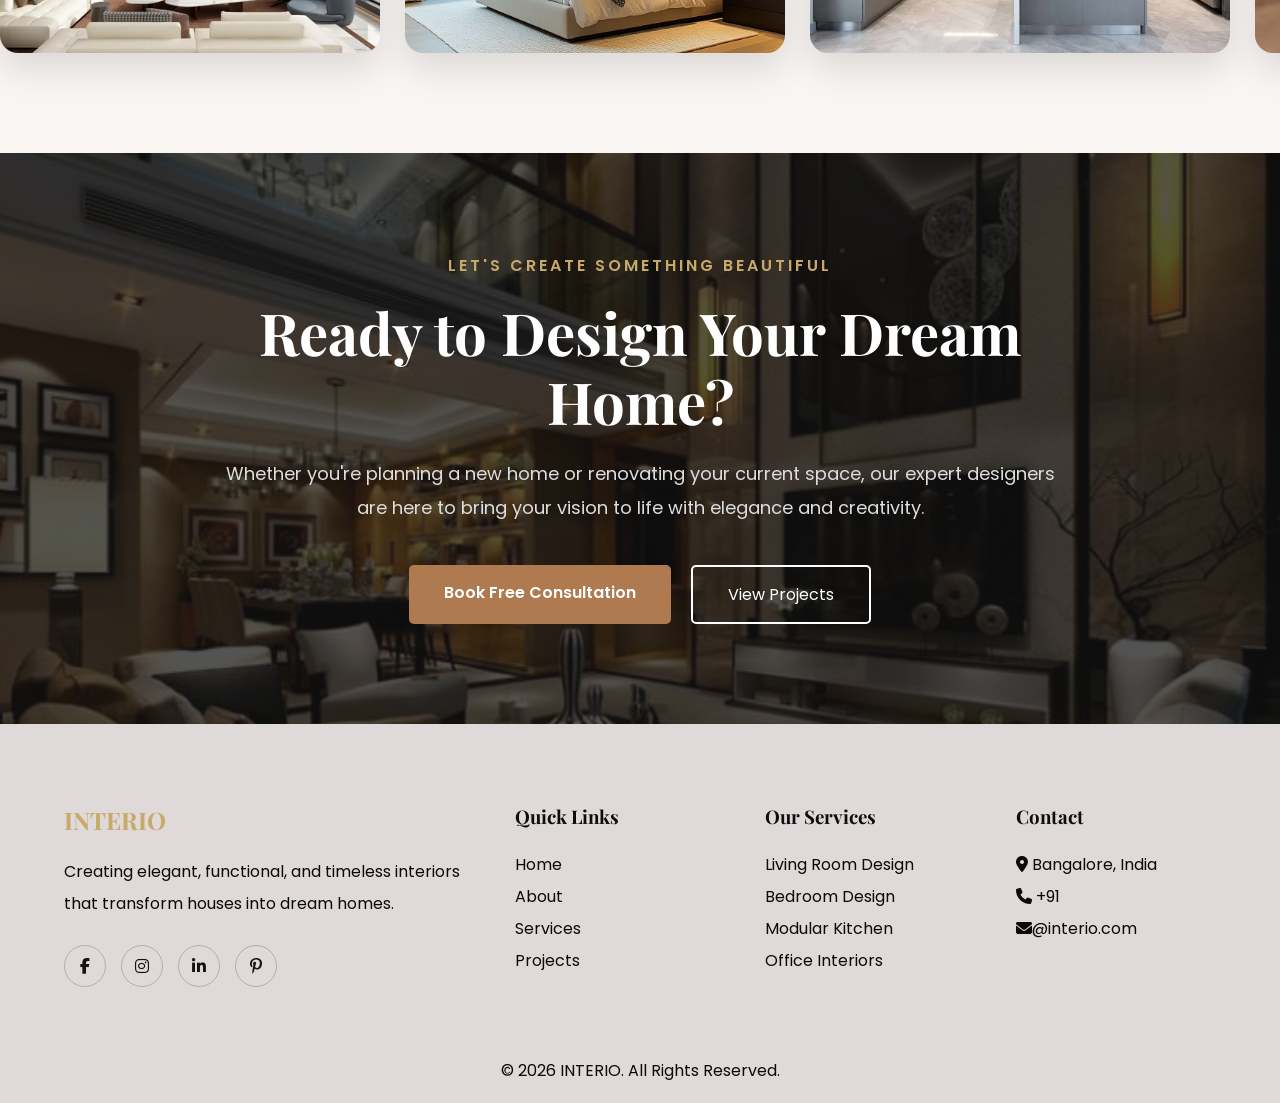
==== commit bdb85526: "Update website changes" ====
--- a/index.html
+++ b/index.html
@@ -81,7 +81,7 @@
 
             <a href="#projects" class="btn-primary">Our Projects</a>
 
-            <a href="#" class="btn-secondary">Free Consultation</a>
+            <a href="#contact" class="btn-secondary">Free Consultation</a>
 
         </div>
 
@@ -509,9 +509,9 @@
 
             <p><i class="fas fa-map-marker-alt"></i> Bangalore, India</p>
 
-            <p><i class="fas fa-phone"></i> +91 9876543210</p>
-
-            <p><i class="fas fa-envelope"></i> hello@interio.com</p>
+            <p><i class="fas fa-phone"></i> +91 </p>
+
+            <p><i class="fas fa-envelope"></i>@interio.com</p>
 
         </div>
 
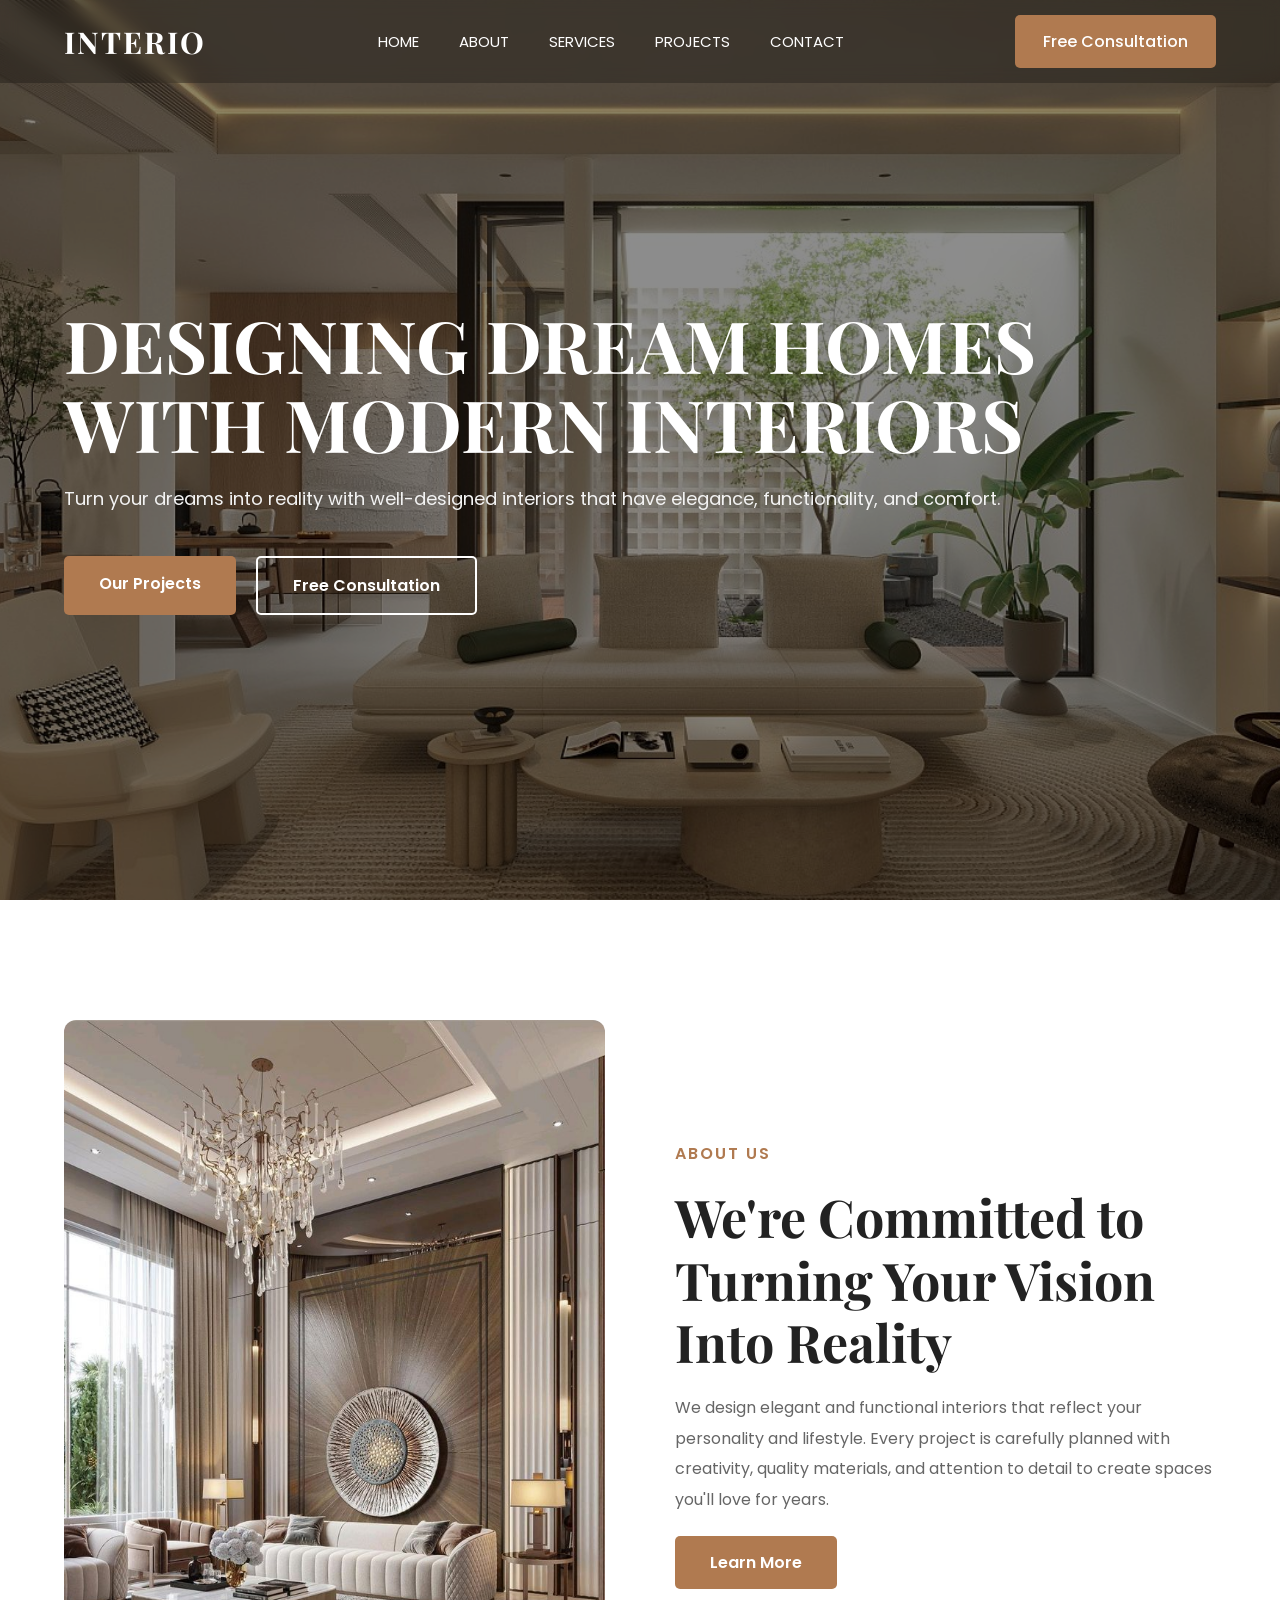
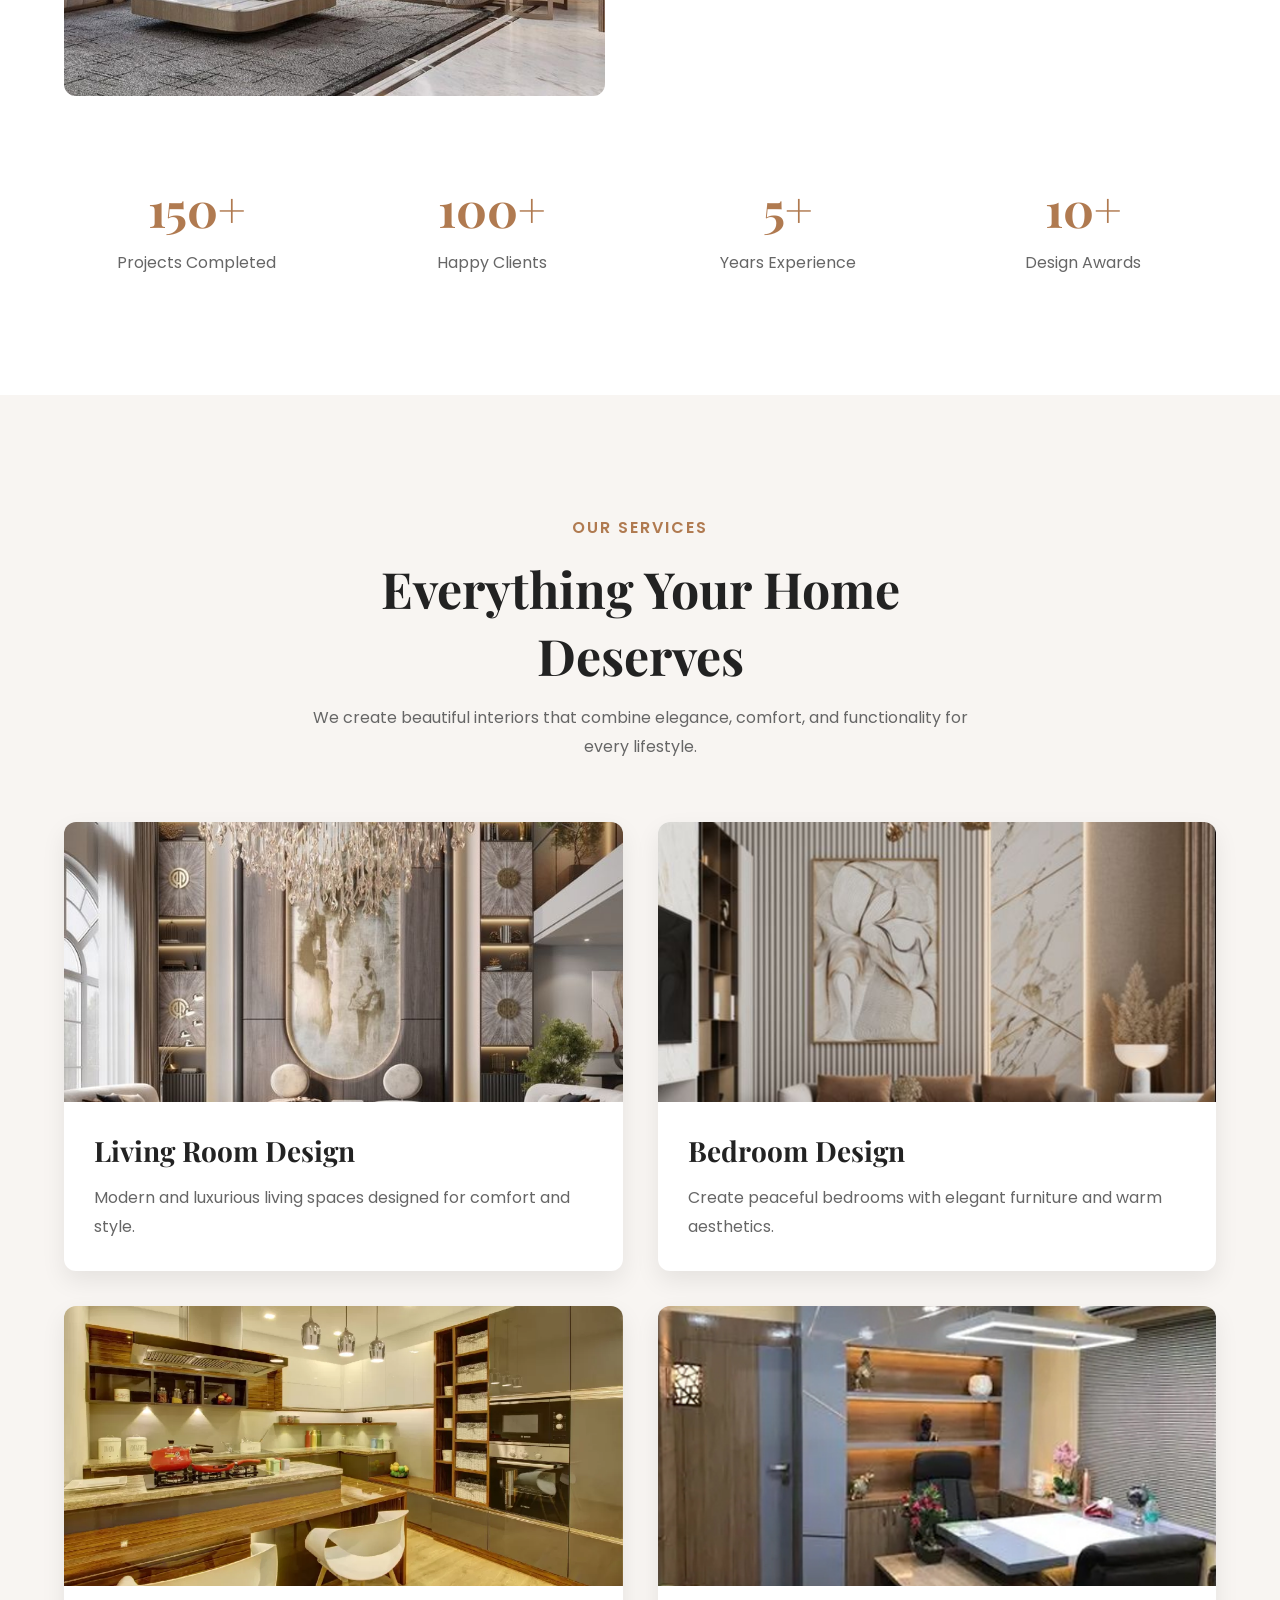
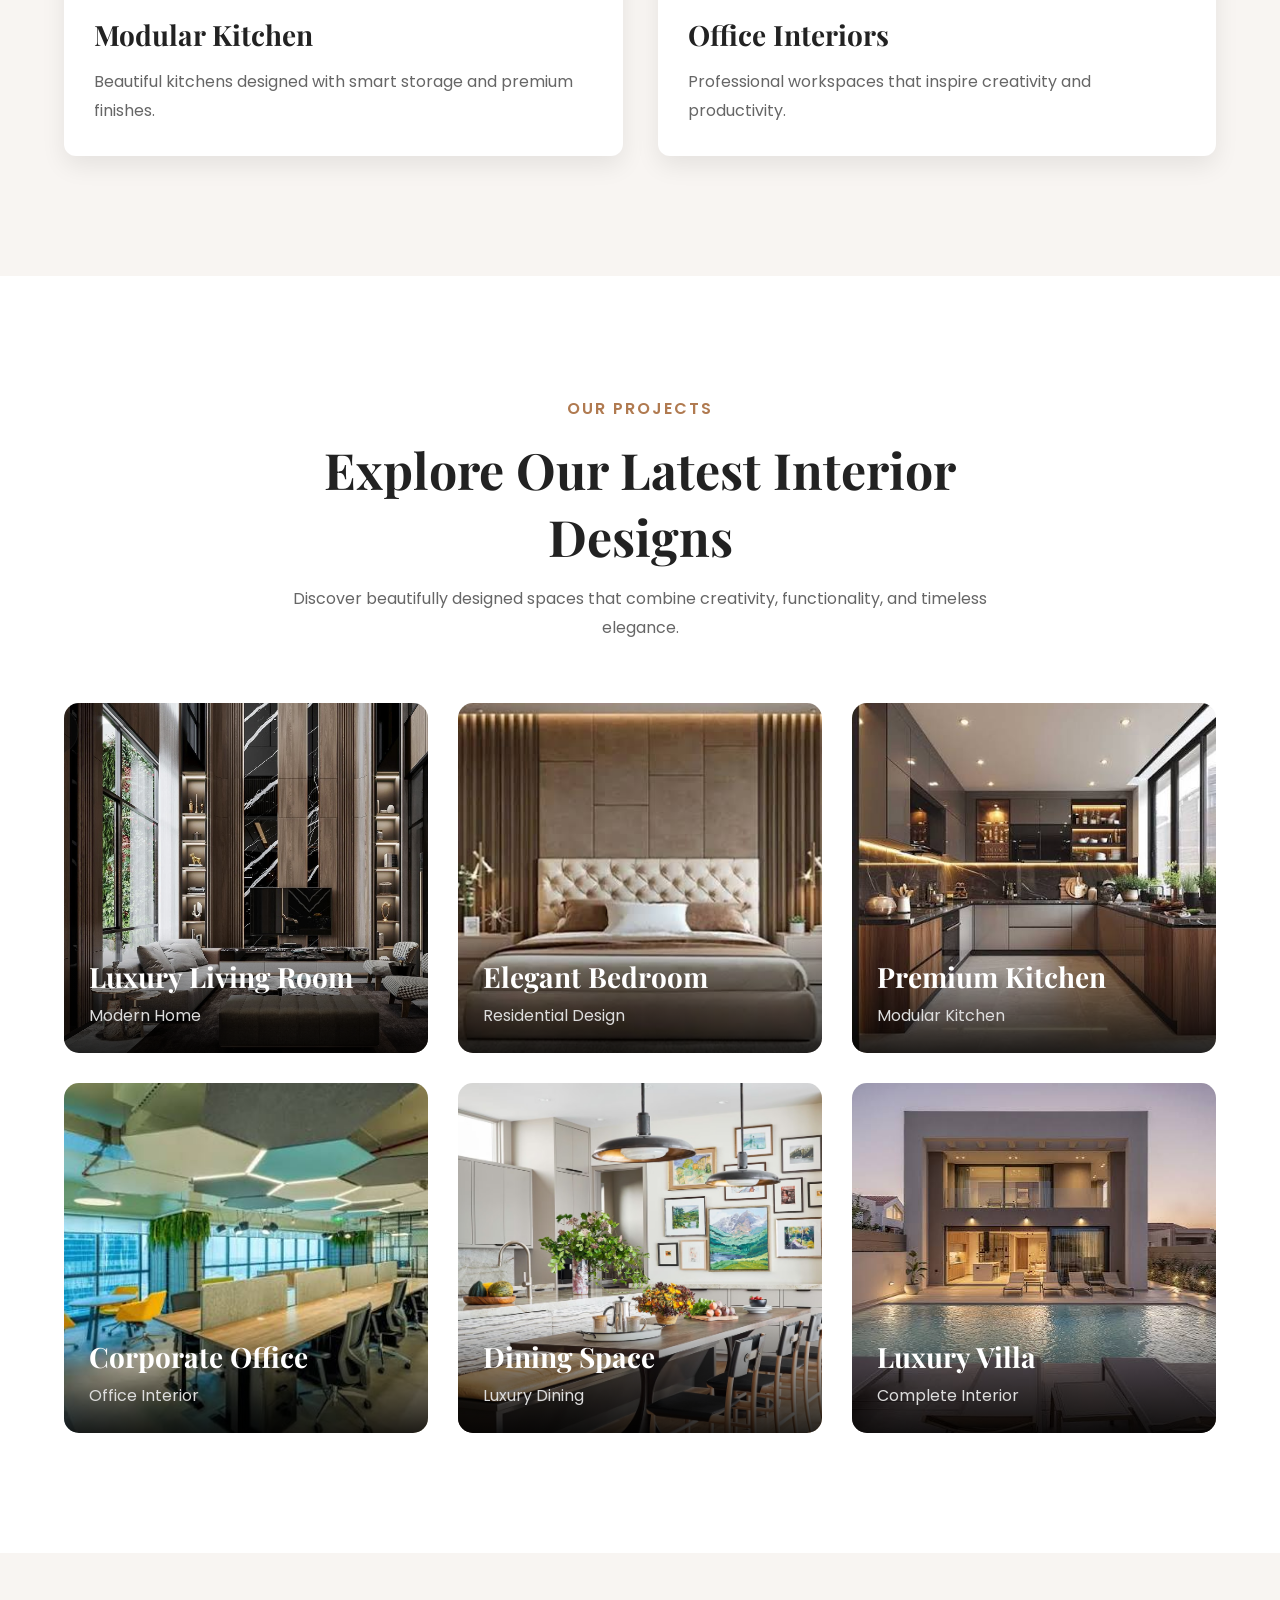
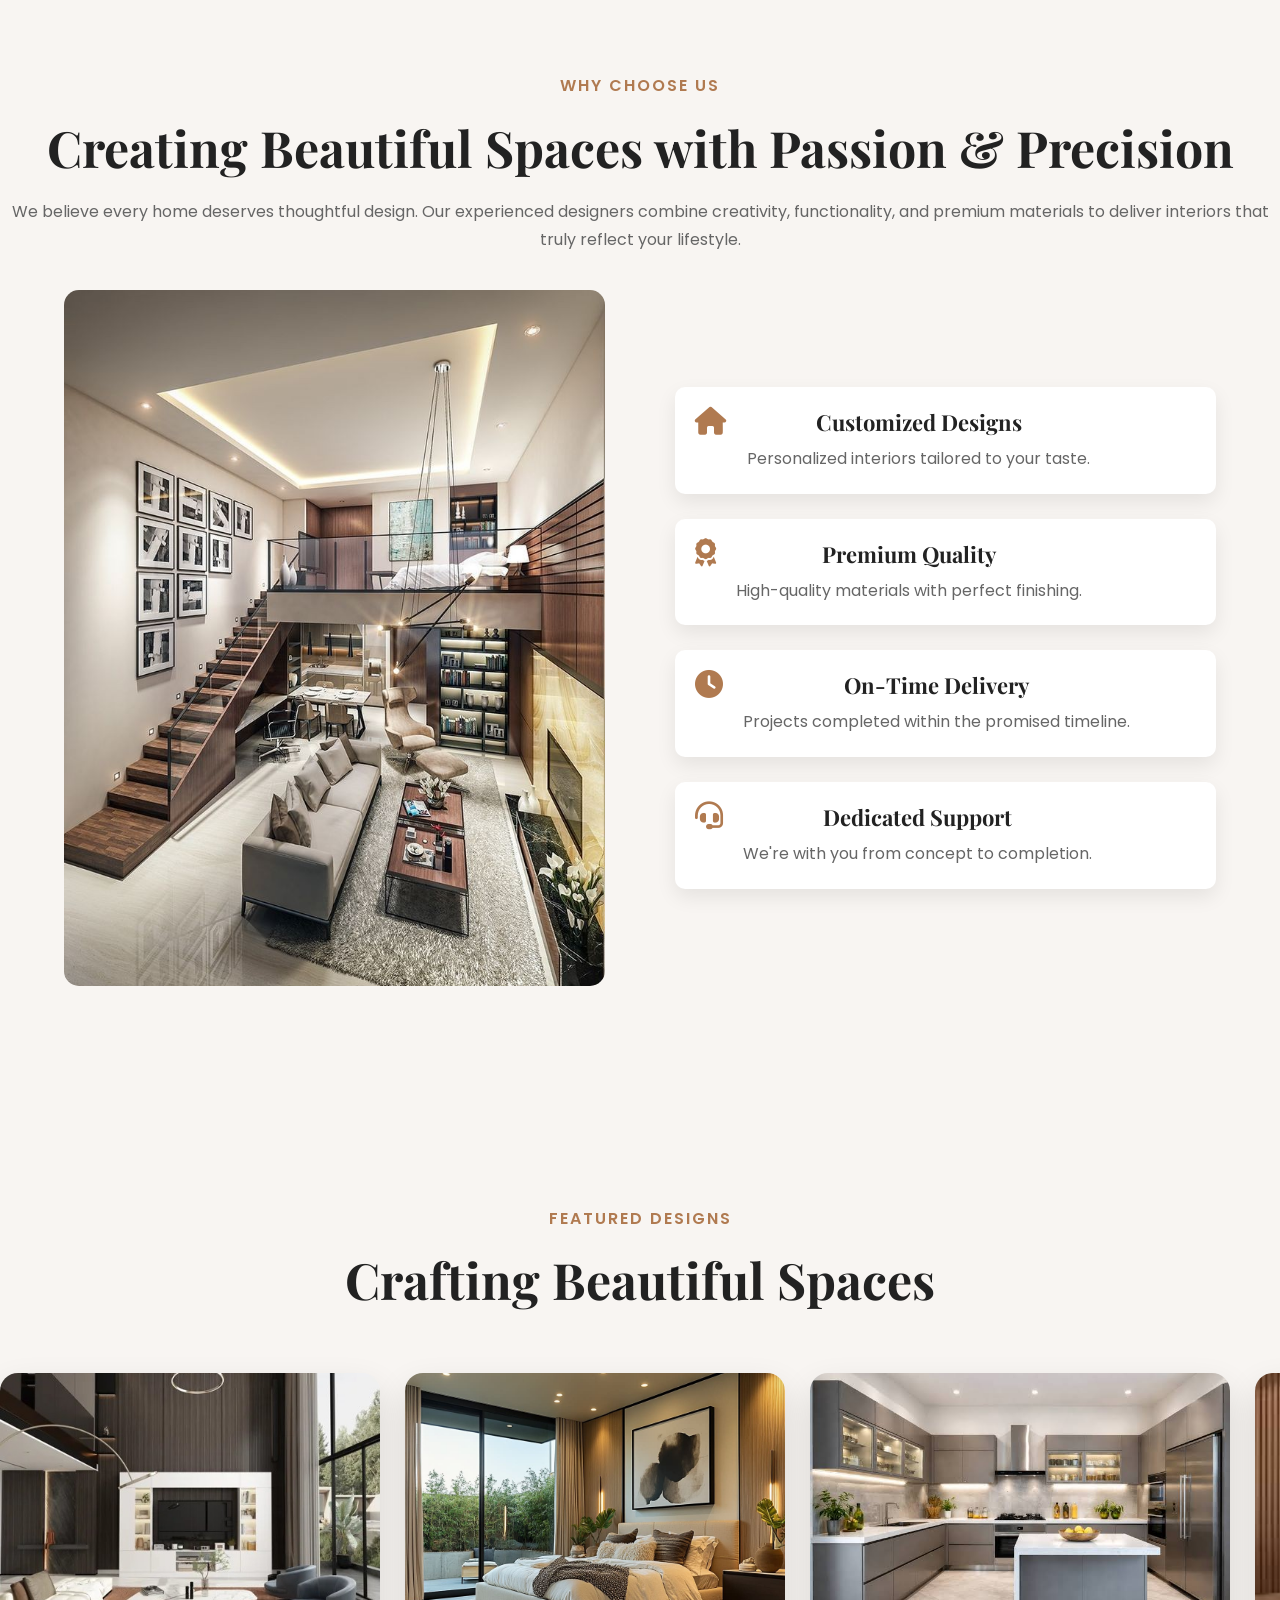
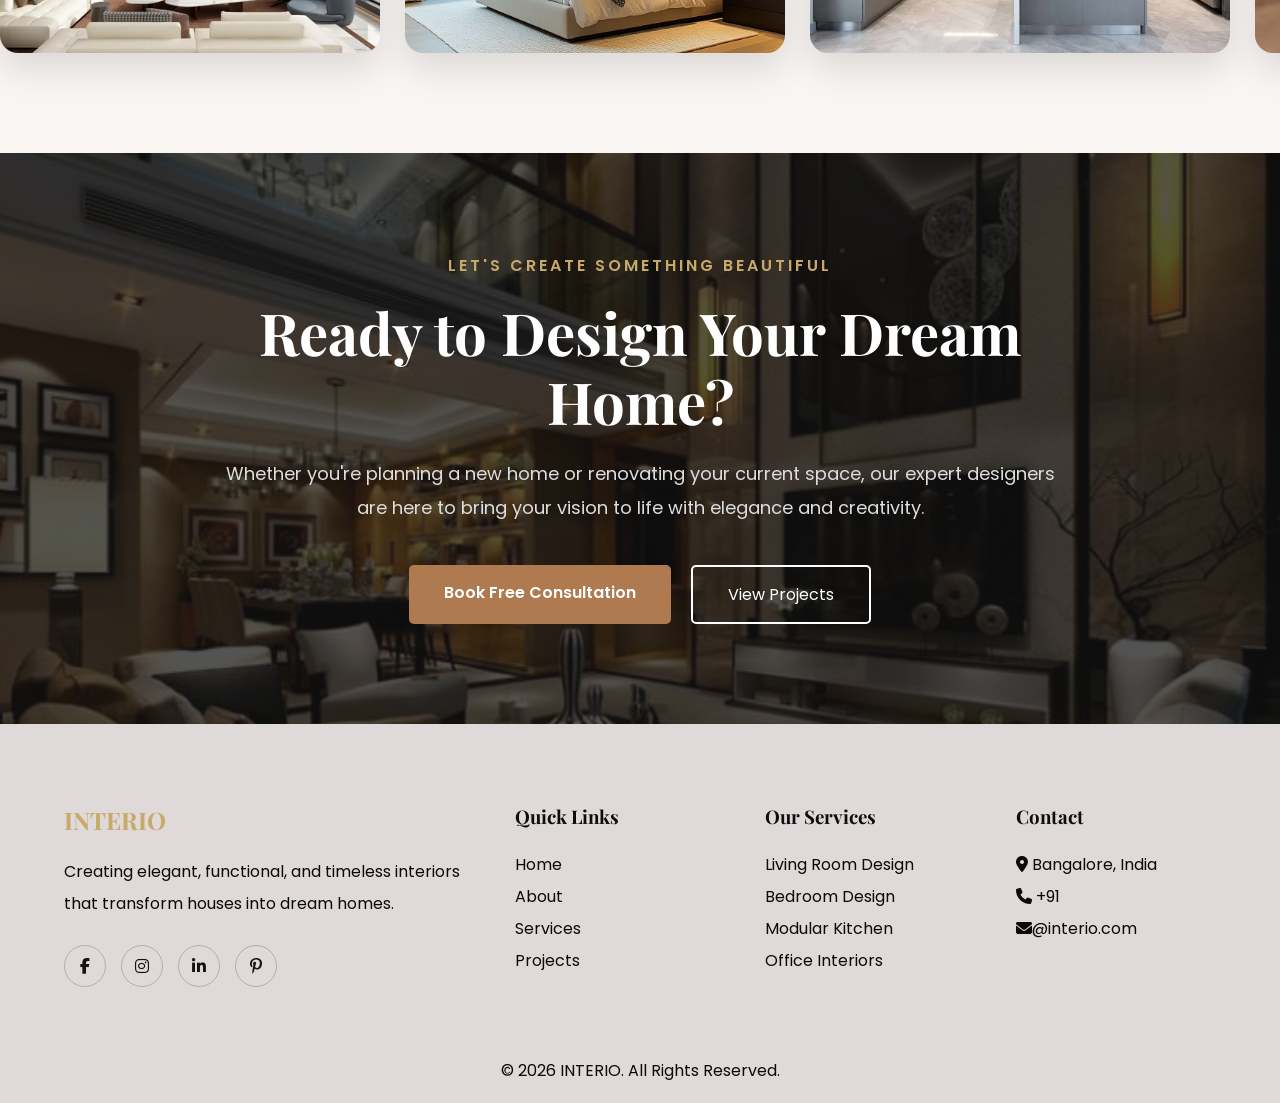
==== commit b0f989e2: "Updated website changes" ====
--- a/index.html
+++ b/index.html
@@ -120,22 +120,22 @@
     <div class="container stats">
 
         <div class="stat-box">
-            <h3>650+</h3>
+            <h3>150+</h3>
             <p>Projects Completed</p>
         </div>
 
         <div class="stat-box">
-            <h3>420+</h3>
+            <h3>100+</h3>
             <p>Happy Clients</p>
         </div>
 
         <div class="stat-box">
-            <h3>15+</h3>
+            <h3>5+</h3>
             <p>Years Experience</p>
         </div>
 
         <div class="stat-box">
-            <h3>35+</h3>
+            <h3>10+</h3>
             <p>Design Awards</p>
         </div>
 
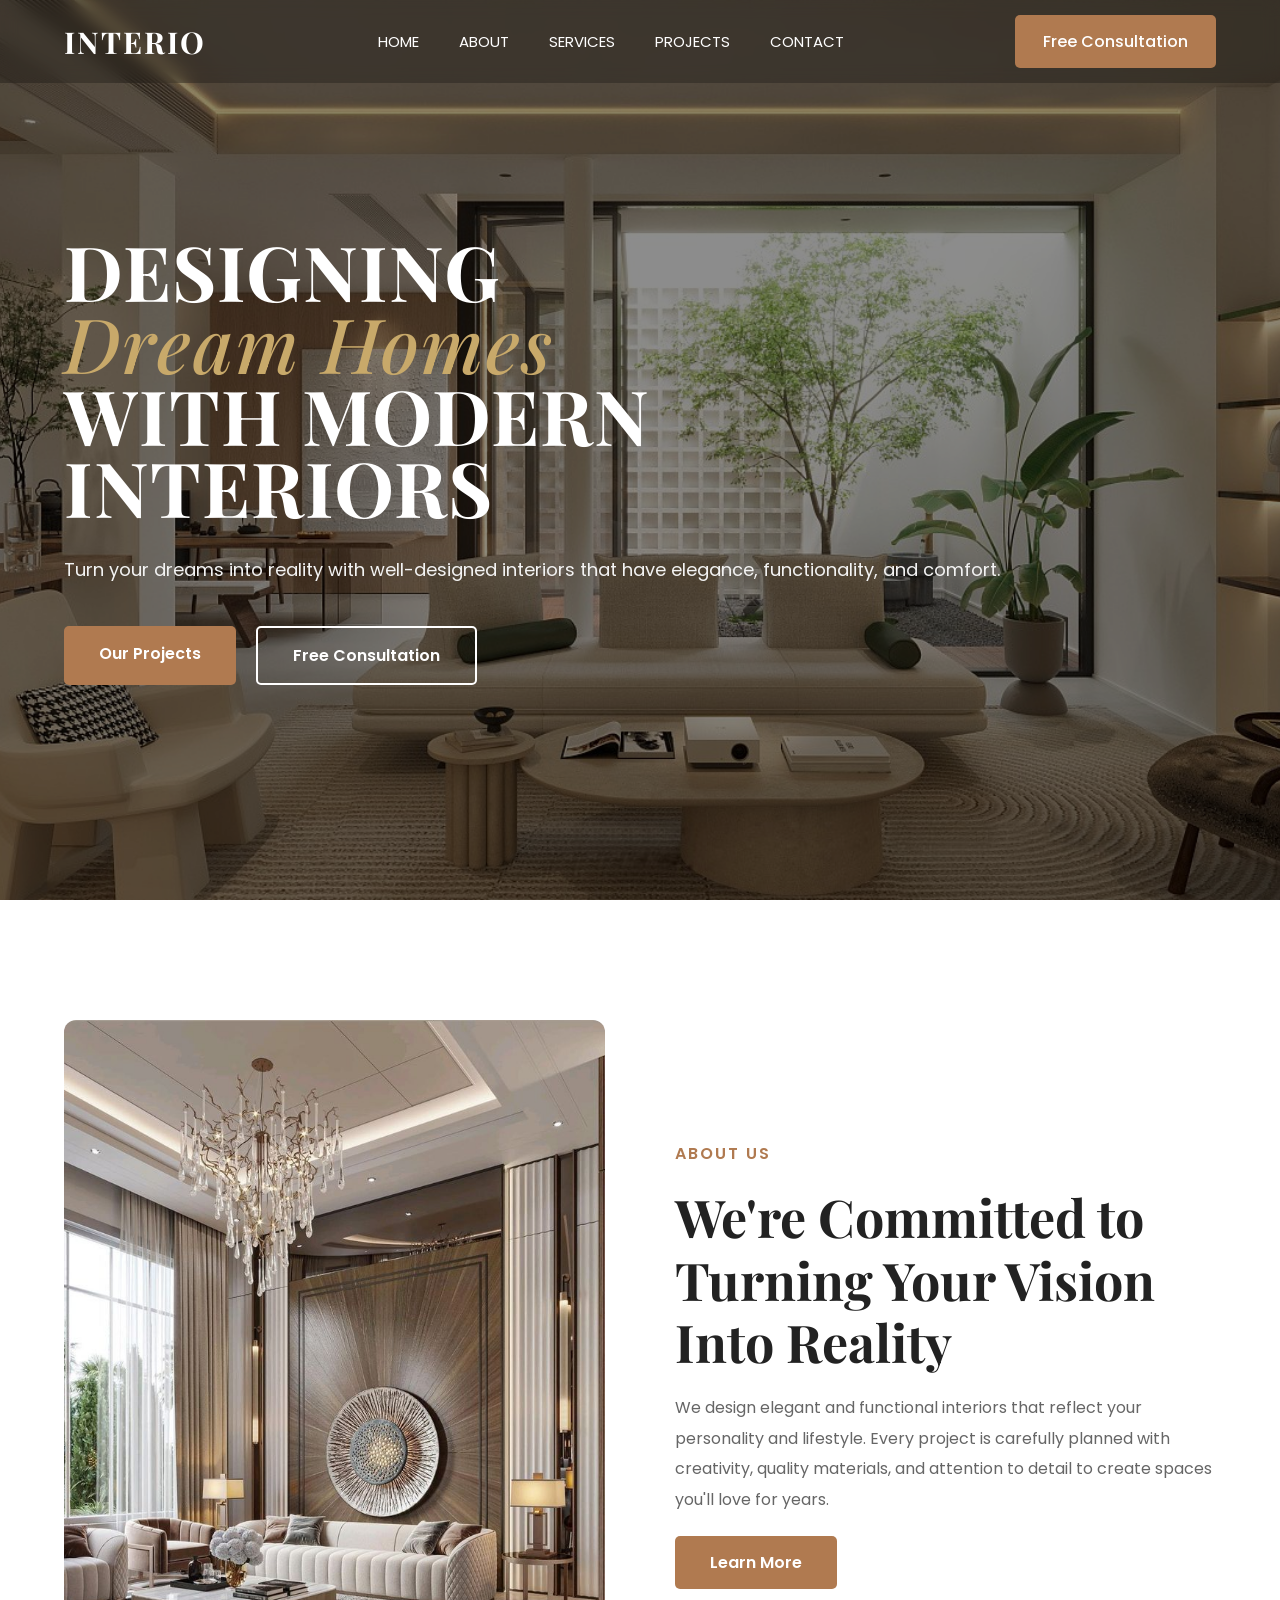
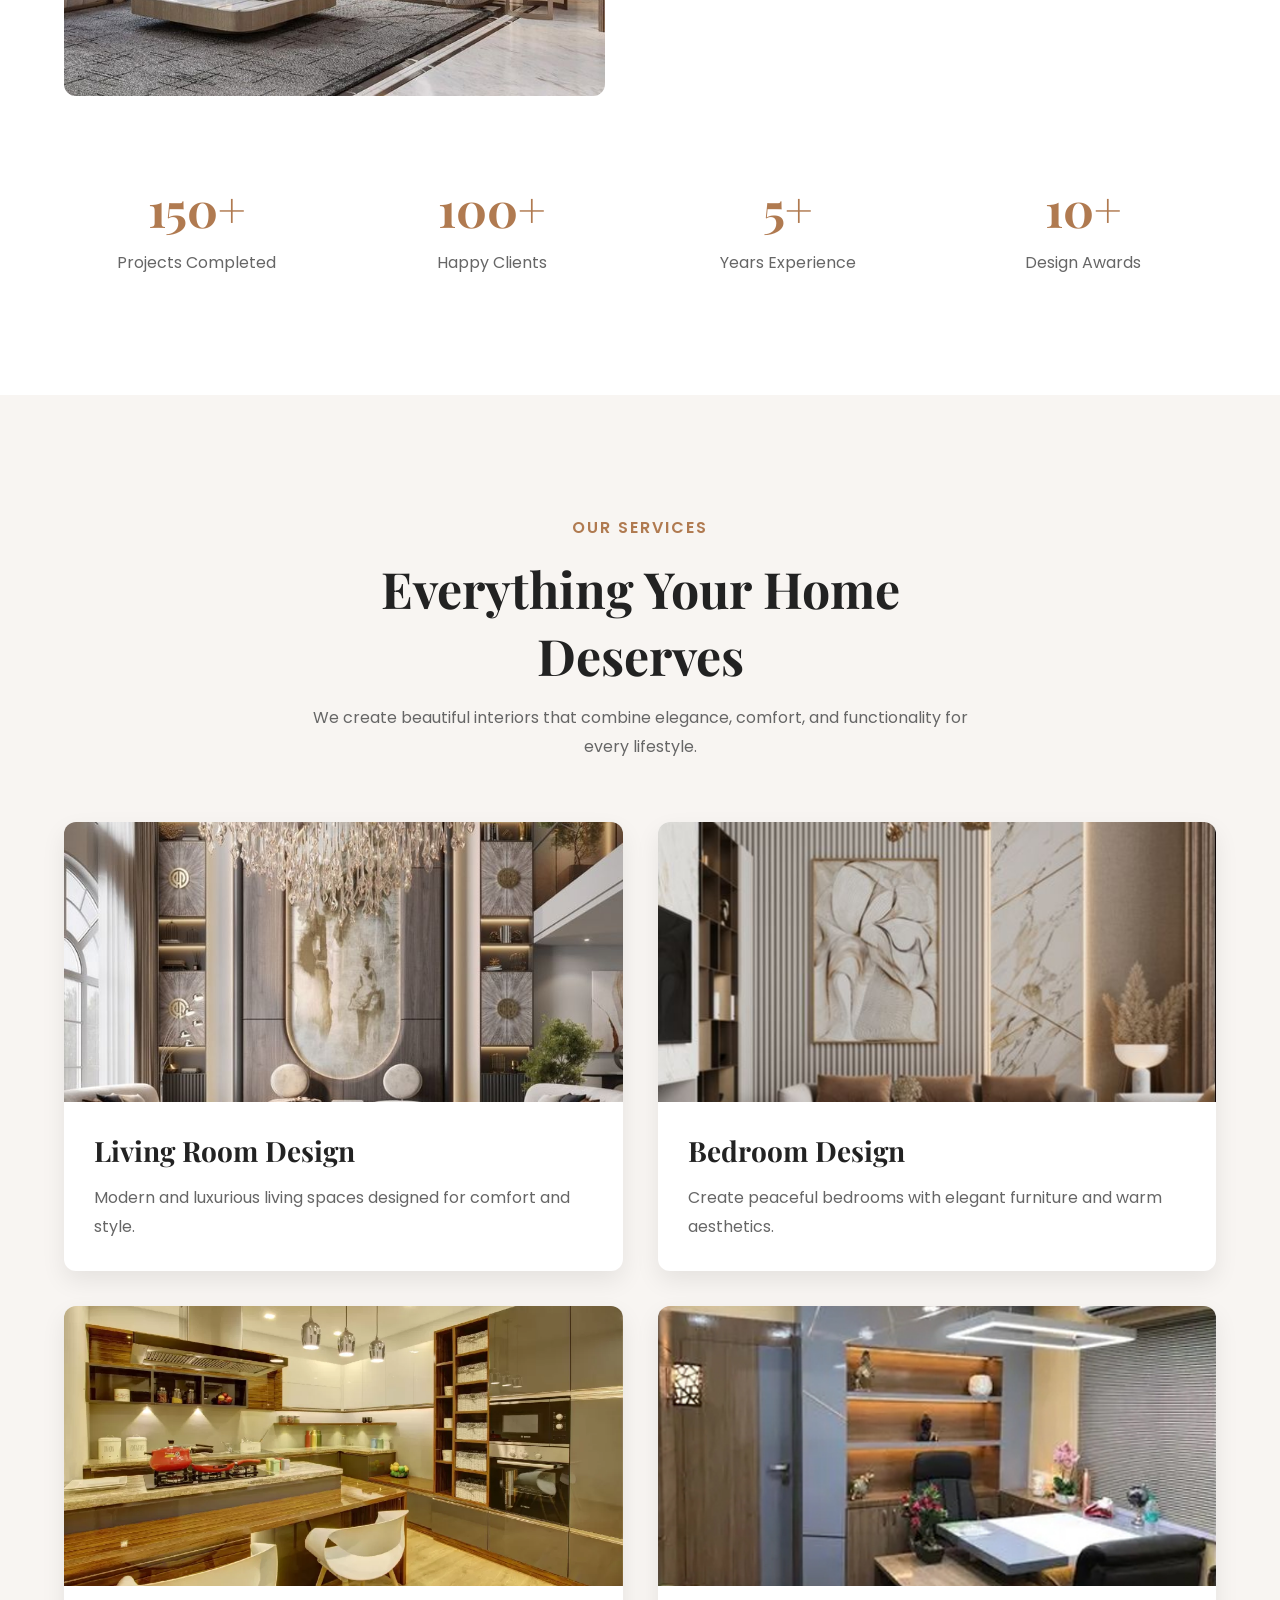
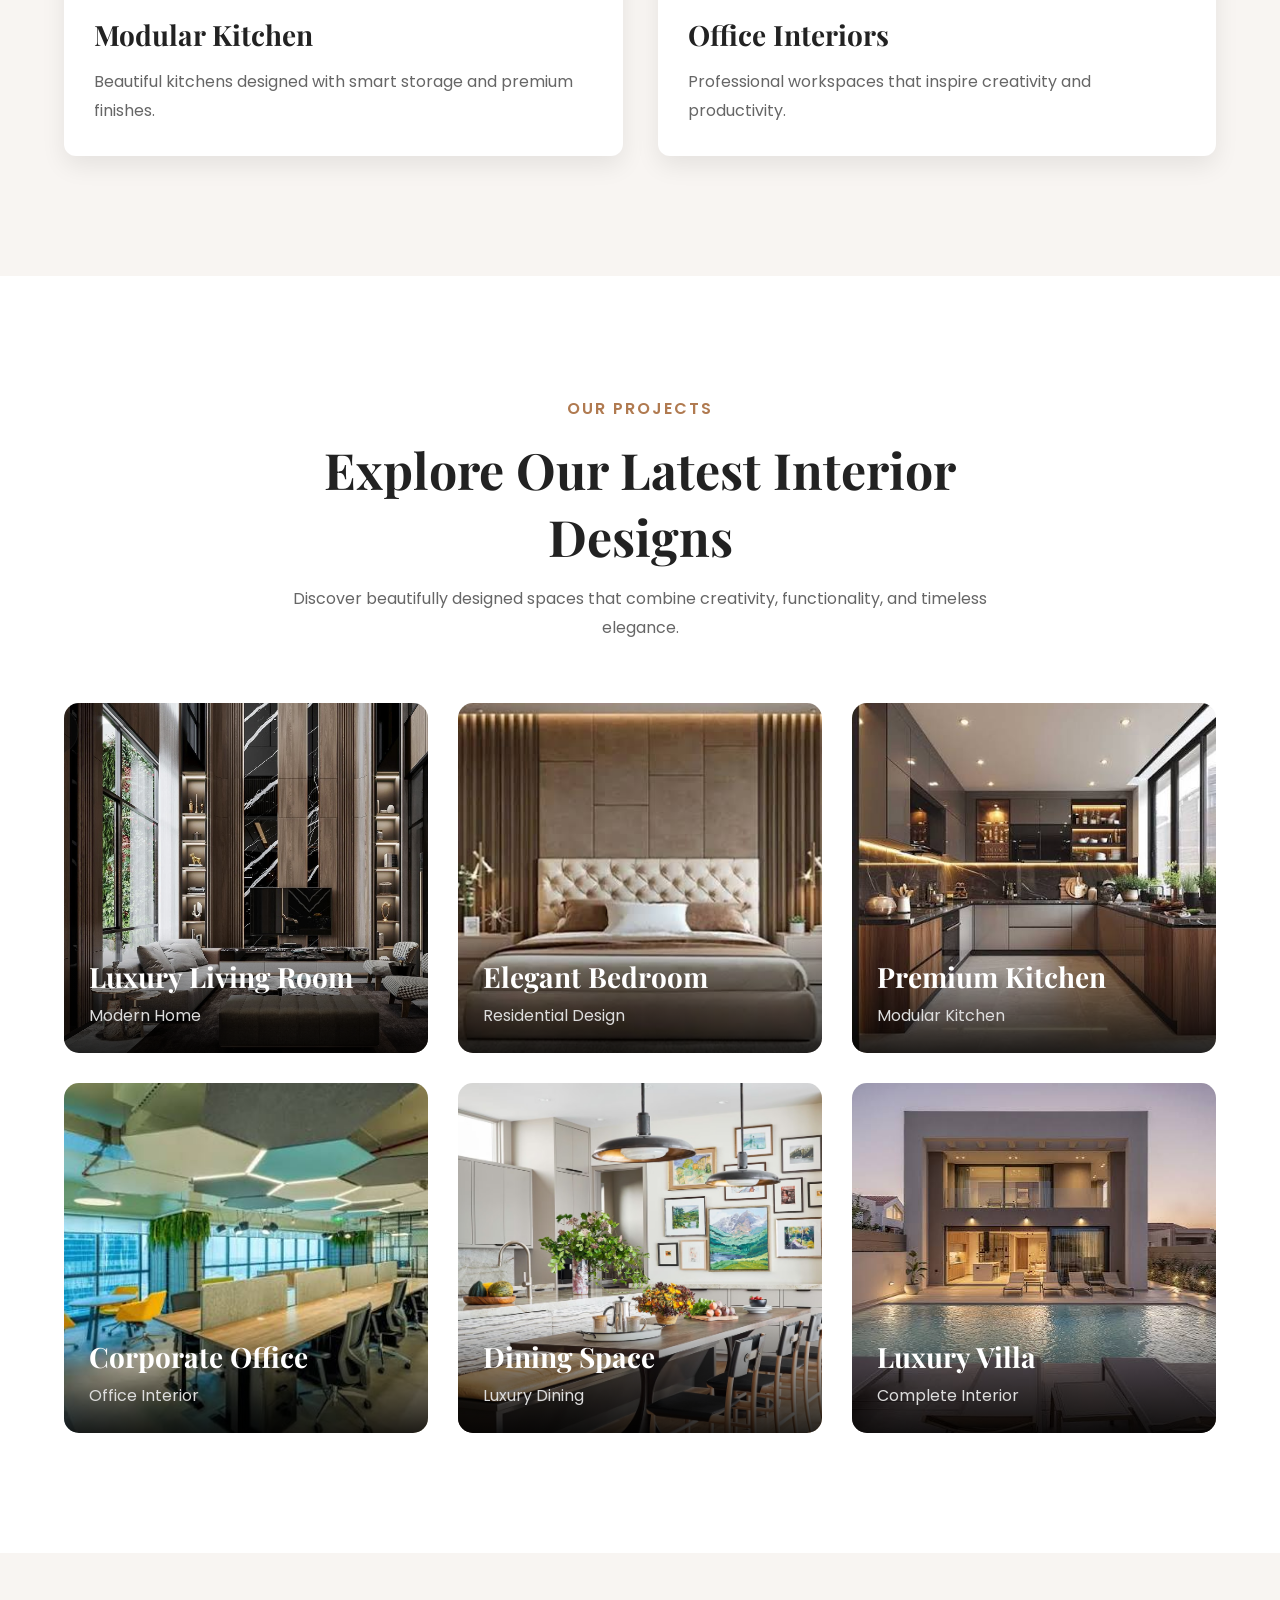
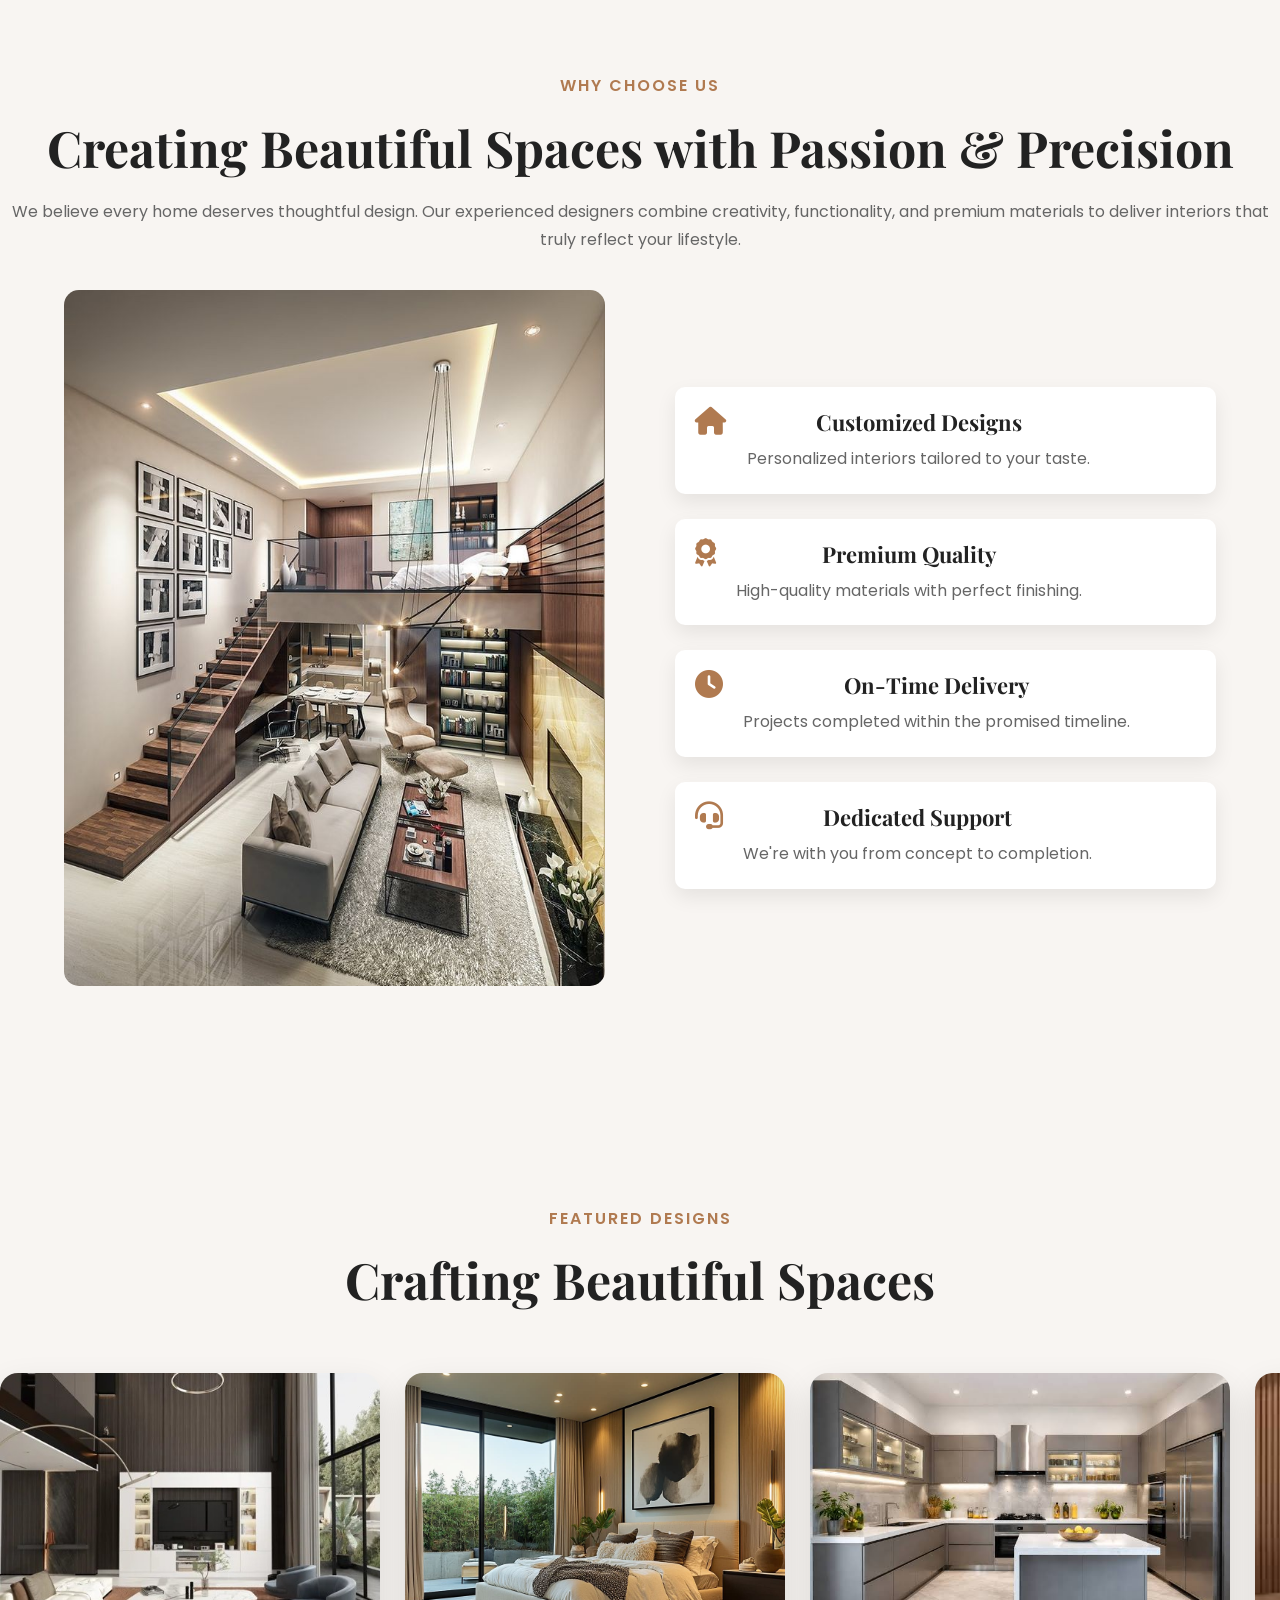
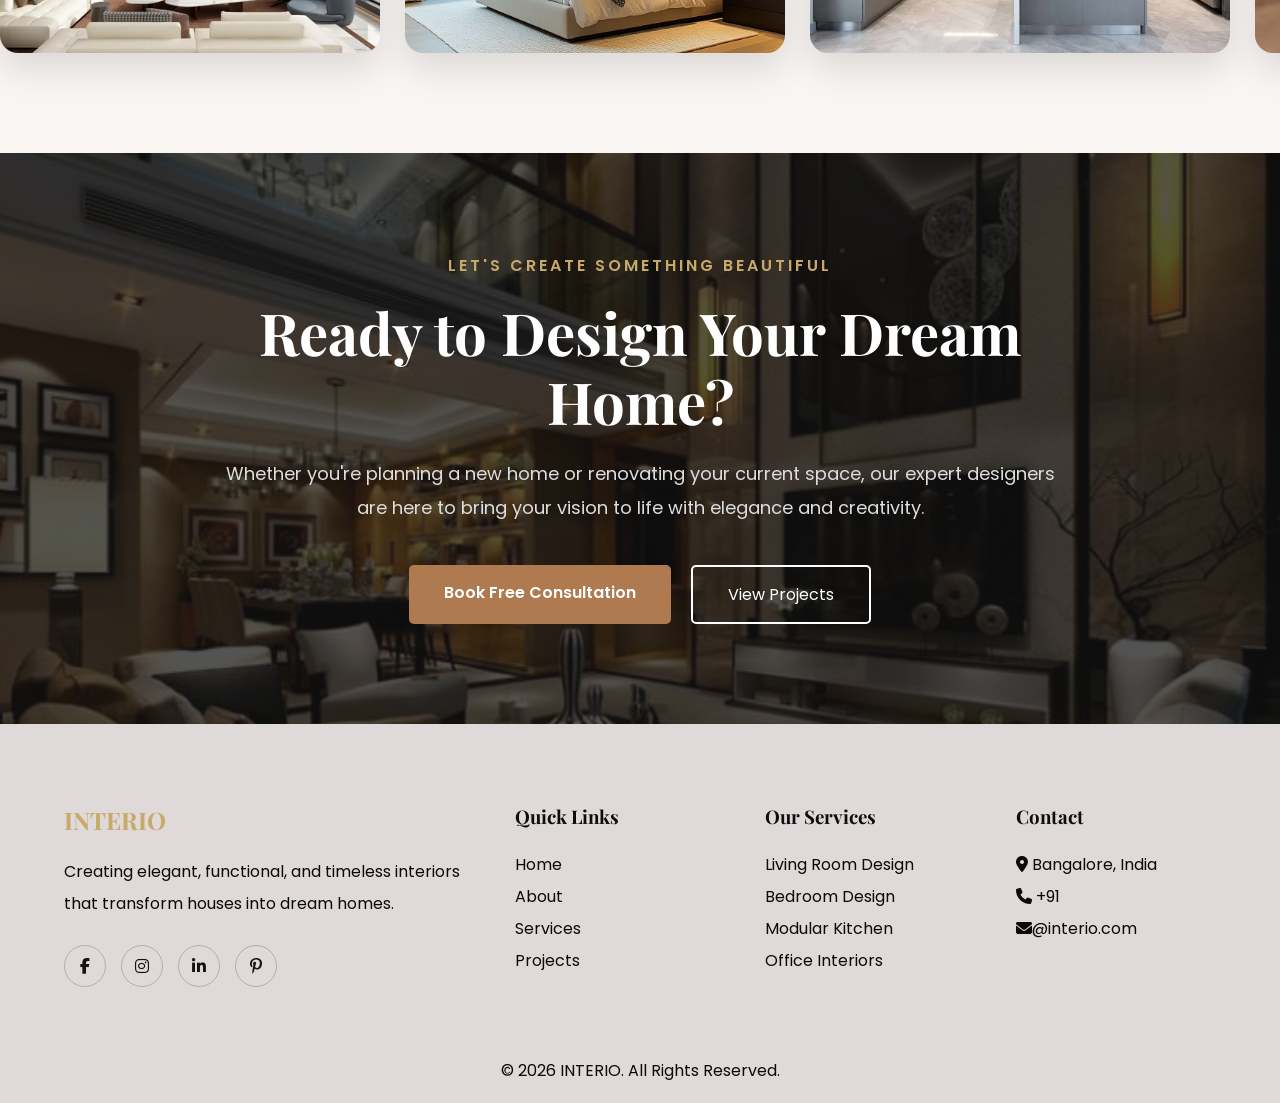
==== commit 94fb0d78: "Update website changes" ====
--- a/index.html
+++ b/index.html
@@ -10,6 +10,7 @@
 
 <!-- Google Fonts -->
 
+<link href="https://fonts.googleapis.com/css2?family=Cormorant+Garamond:wght@500;600;700&family=Poppins:wght@300;400;500;600&display=swap" rel="stylesheet">
 <link rel="preconnect" href="https://fonts.googleapis.com">
 
 <link rel="preconnect" href="https://fonts.gstatic.com" crossorigin>
@@ -69,9 +70,12 @@
             
         </span>
 
-        <h1>
-            DESIGNING DREAM HOMES WITH MODERN INTERIORS 
-        </h1>
+        <h1 class="hero-title">
+    <span>DESIGNING</span>
+    <span class="gold">Dream Homes</span>
+    <span>with Modern</span>
+    <span>Interiors</span>
+</h1>
 
         <p>
 Turn your dreams into reality with well-designed interiors that have elegance, functionality, and comfort.
--- a/style.css
+++ b/style.css
@@ -150,10 +150,29 @@
     font-size:15px;
 }
 
-.hero h1{
-    font-size:72px;
-    line-height:1.1;
-    margin:20px 0;
+.hero-title{
+    display:flex;
+    flex-direction:column;
+    font-family:'Playfair Display', serif;
+    font-size:76px;
+    line-height:0.95;
+    font-weight:700;
+    text-transform:uppercase;
+    color:#fff;
+    letter-spacing:1px;
+    margin:20px 0 30px;
+}
+
+.hero-title span{
+    display:block;
+}
+
+.hero-title .gold{
+    color:#C8A96A;
+    font-style:italic;
+    font-weight:500;
+    text-transform:none;
+    letter-spacing:2px;
 }
 
 .hero p{
@@ -672,8 +691,17 @@
     padding:150px 0 100px;
 }
 
-.hero h1{
-    font-size:38px;
+@media (max-width:768px){
+
+.hero-title{
+    font-size:42px;
+    line-height:1;
+}
+
+.hero-title .gold{
+    font-size:40px;
+}
+
 }
 
 .hero p{
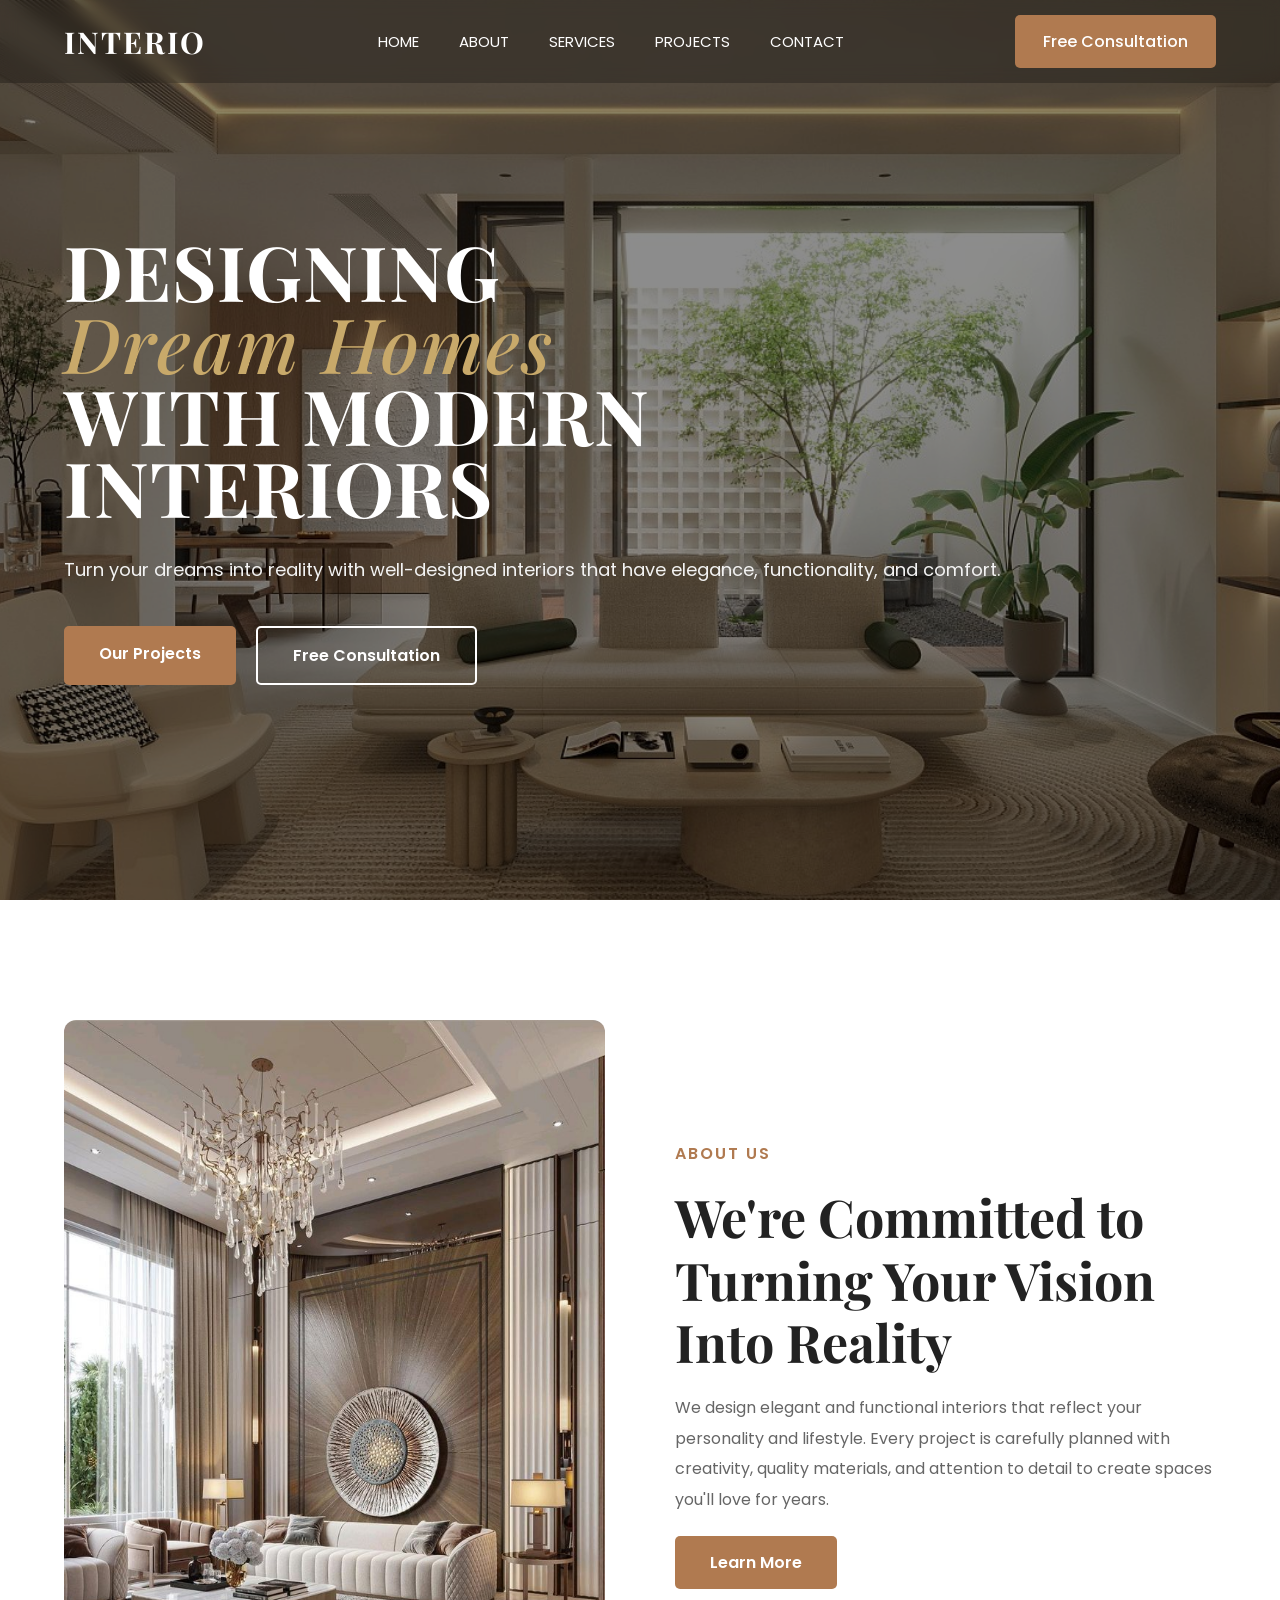
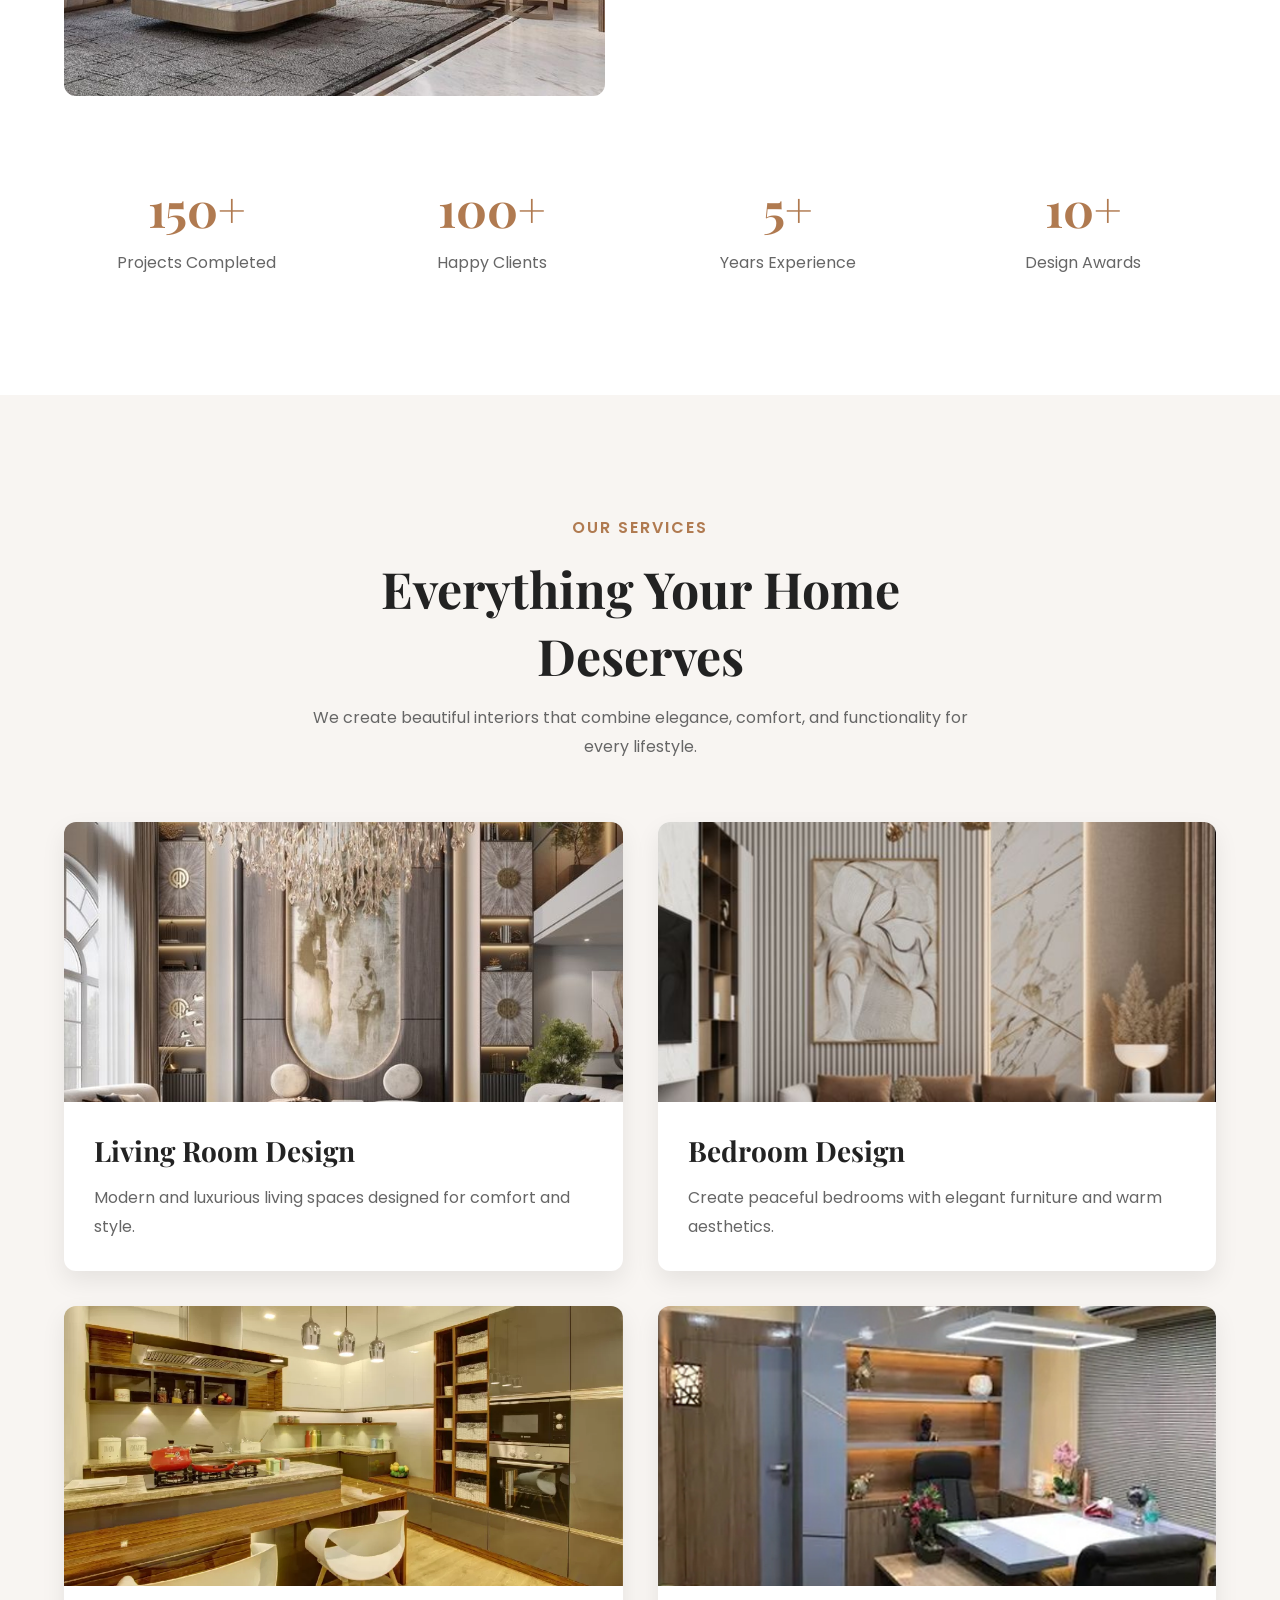
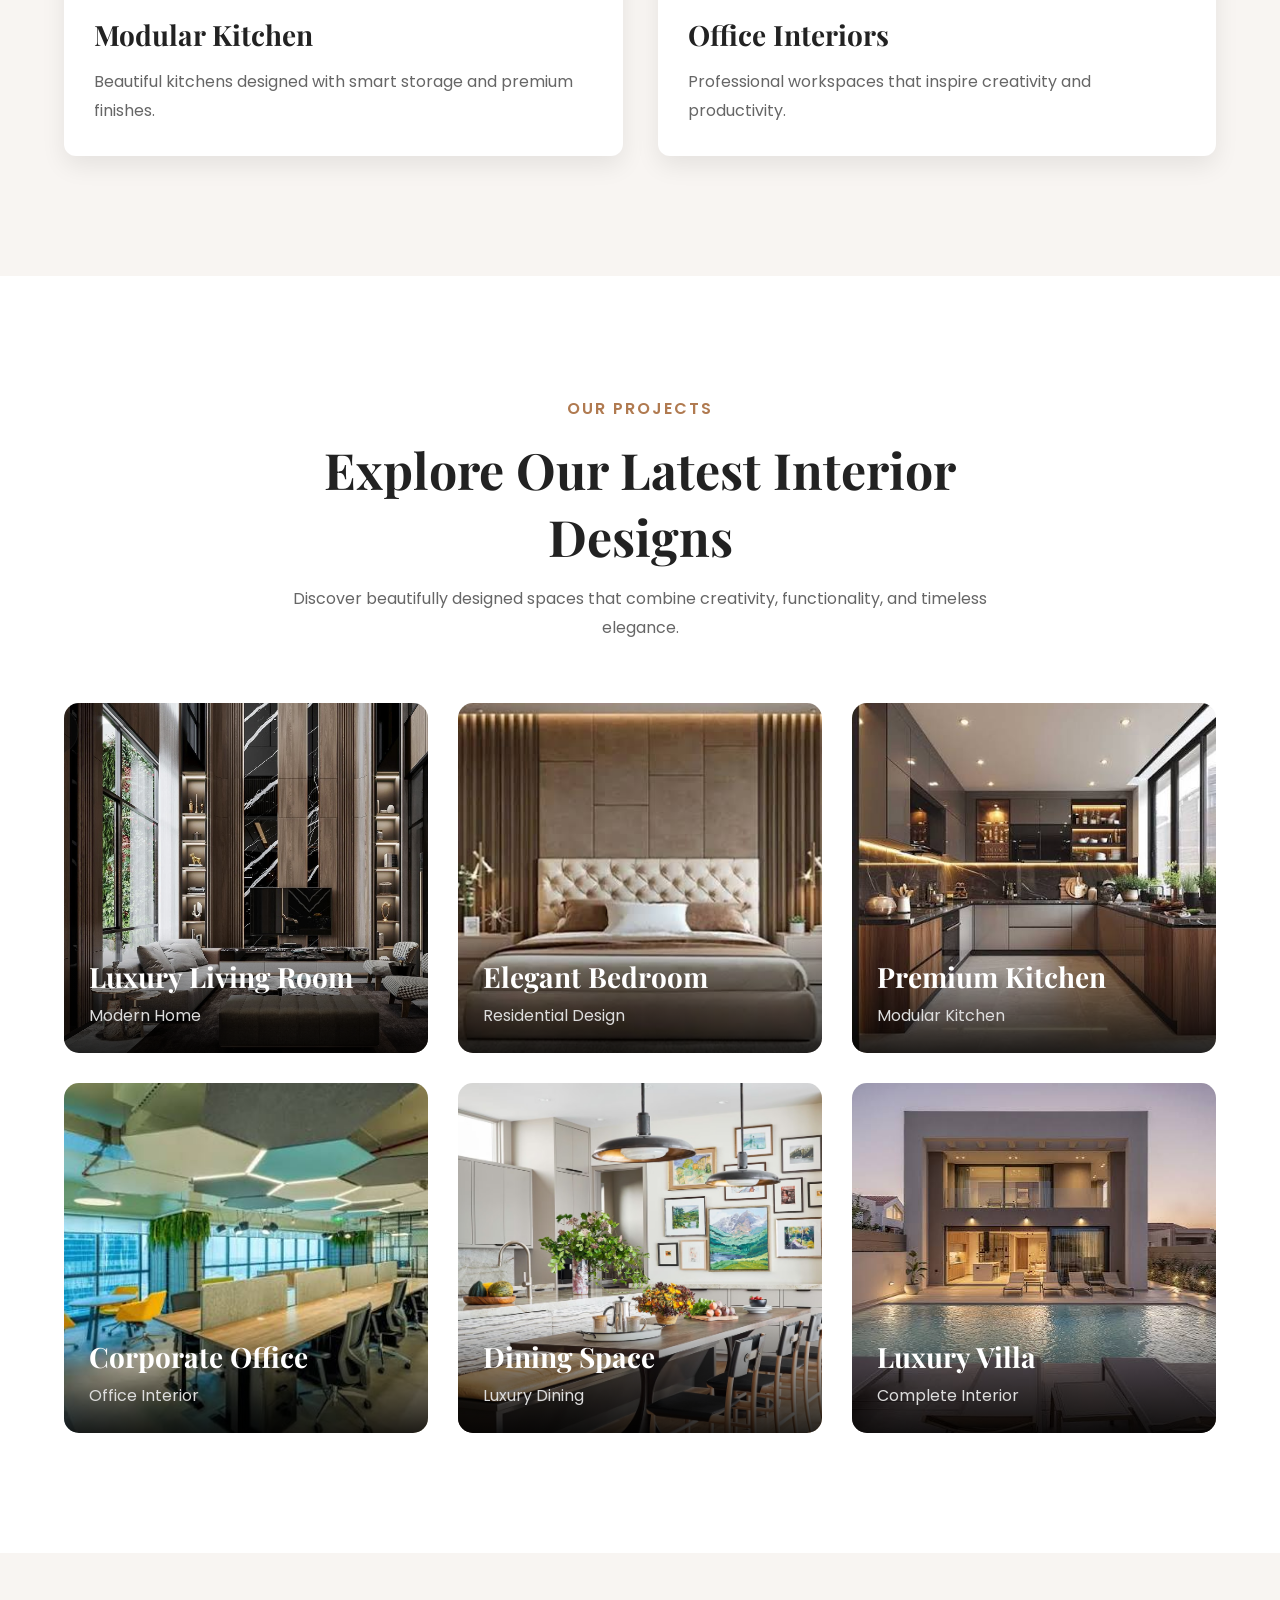
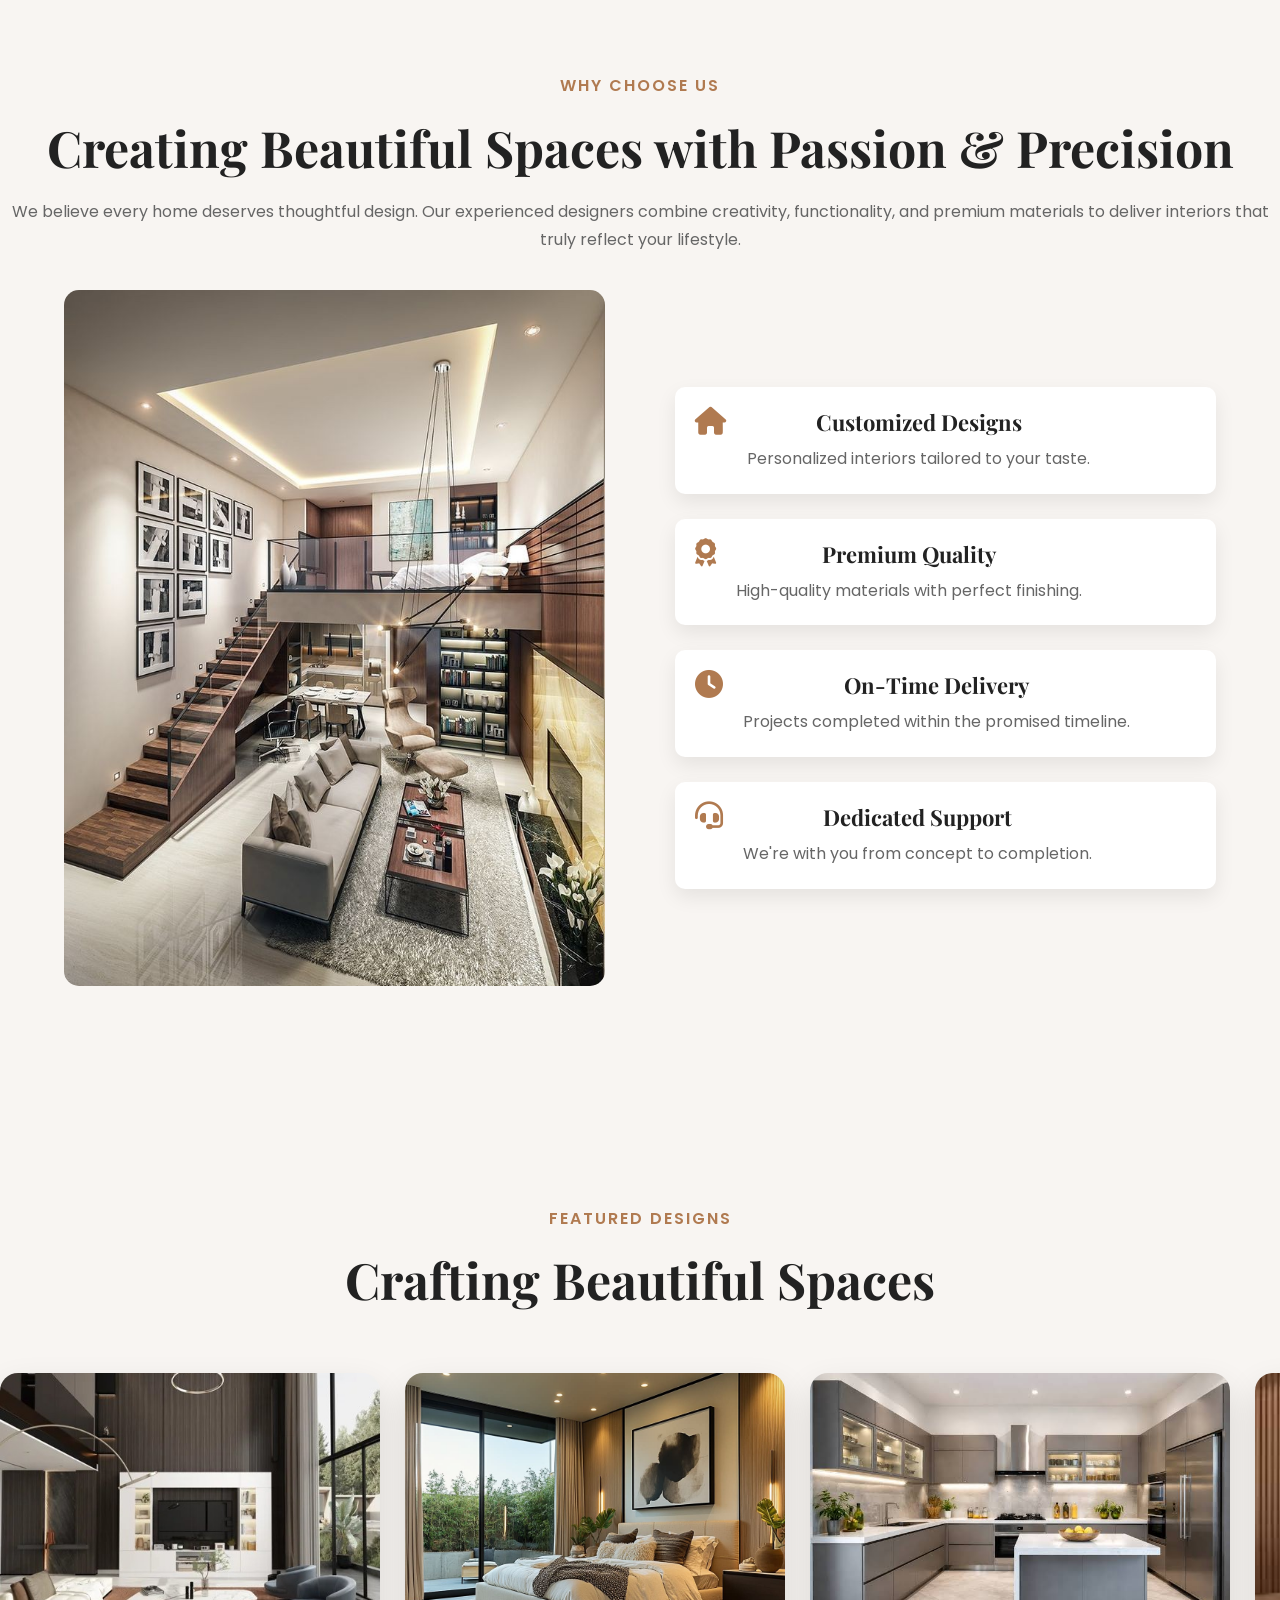
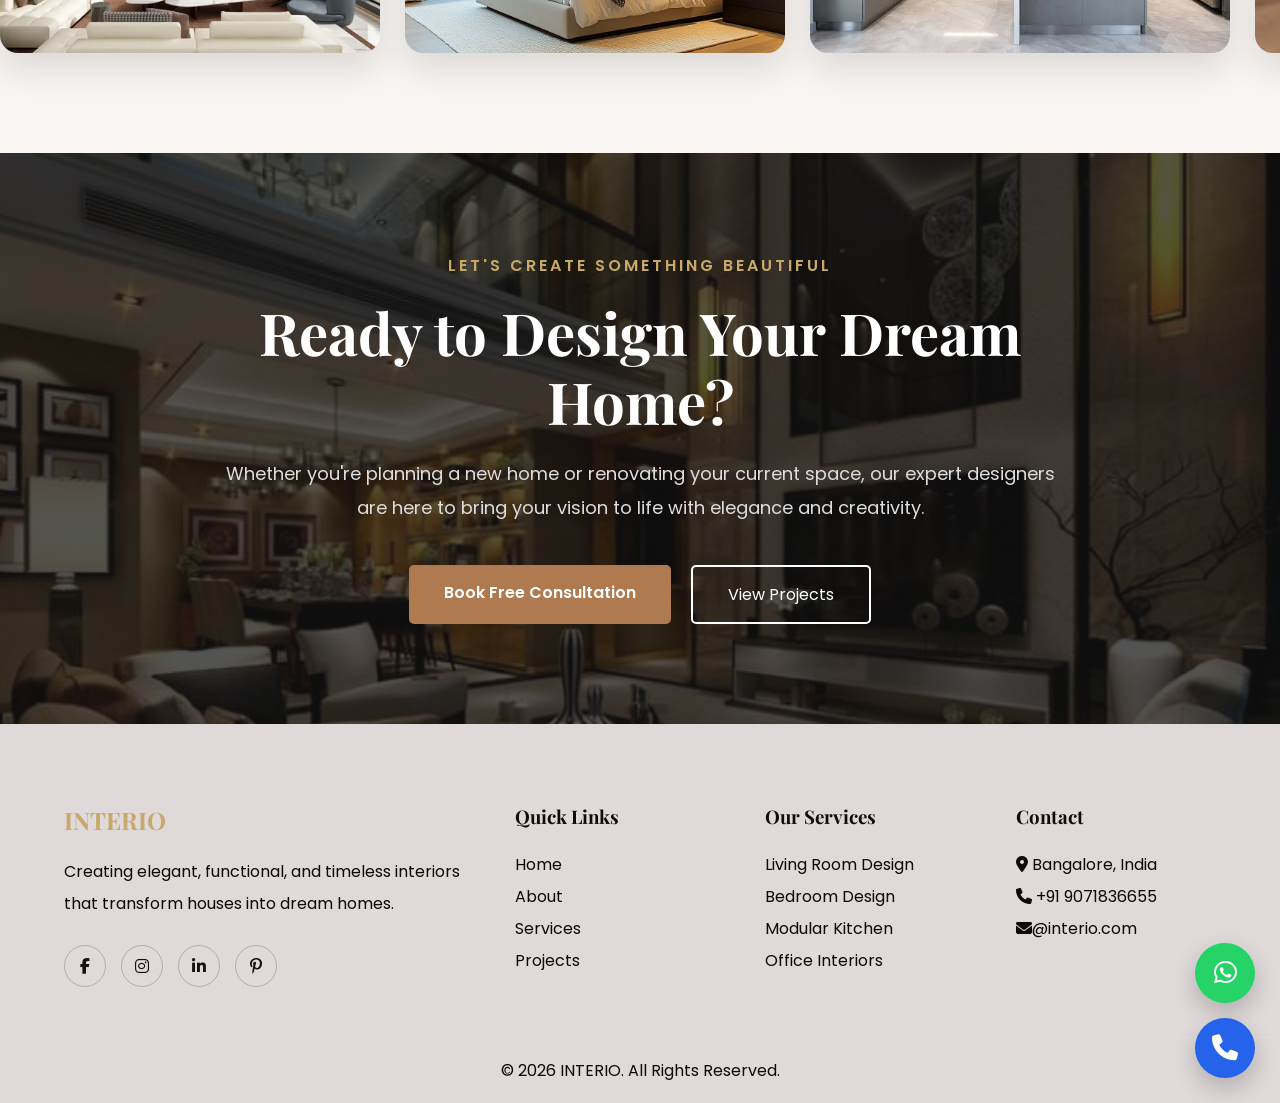
==== commit 26eea5f5: "Updated website changes" ====
--- a/index.html
+++ b/index.html
@@ -513,13 +513,34 @@
 
             <p><i class="fas fa-map-marker-alt"></i> Bangalore, India</p>
 
-            <p><i class="fas fa-phone"></i> +91 </p>
+            <p><i class="fas fa-phone"></i> +91 9071836655 </p>
 
             <p><i class="fas fa-envelope"></i>@interio.com</p>
 
         </div>
 
     </div>
+
+<div class="floating-buttons">
+
+    <a
+        href="https://wa.me/919071836655"
+        class="whatsapp-btn">
+
+        <i class="fa-brands fa-whatsapp"></i>
+
+    </a>
+
+    <a
+        href="tel:+9071836655"
+        class="phone-btn">
+
+        <i class="fa-solid fa-phone"></i>
+
+    </a>
+
+</div>
+
 <div class="footer-bottom">
     <p>© 2026 INTERIO. All Rights Reserved.</p>
 </div>
--- a/style.css
+++ b/style.css
@@ -576,6 +576,72 @@
     background:#fff;
     color:#222;
 }
+
+
+/*====================
+FLOATING BUTTONS
+====================*/
+
+.floating-buttons{
+    position:fixed;
+    right:25px;
+    bottom:25px;
+
+    display:flex;
+    flex-direction:column;
+    gap:15px;
+
+    z-index:9999;
+}
+
+.floating-buttons a{
+    width:60px;
+    height:60px;
+
+    display:flex;
+    justify-content:center;
+    align-items:center;
+
+    border-radius:50%;
+    text-decoration:none;
+
+    color:#fff;
+    font-size:26px;
+
+    box-shadow:0 10px 25px rgba(0,0,0,.2);
+
+    transition:all .3s ease;
+}
+
+/* WhatsApp */
+
+.whatsapp-btn{
+    background:#25D366;
+}
+
+.whatsapp-btn:hover{
+    background:#1EBE57;
+    transform:translateY(-5px) scale(1.08);
+    box-shadow:0 15px 35px rgba(37,211,102,.45);
+}
+
+/* Phone */
+
+.phone-btn{
+    background:#2563EB;
+}
+
+.phone-btn:hover{
+    background:#2563EB;
+    transform:translateY(-5px) scale(1.08);
+    box-shadow:0 15px 35px rgba(133, 155, 201, 0.35);;
+}
+
+/* Click Animation */
+
+.floating-buttons a:active{
+    transform:scale(.95);
+}
 /*==============================
 FOOTER
 ==============================*/
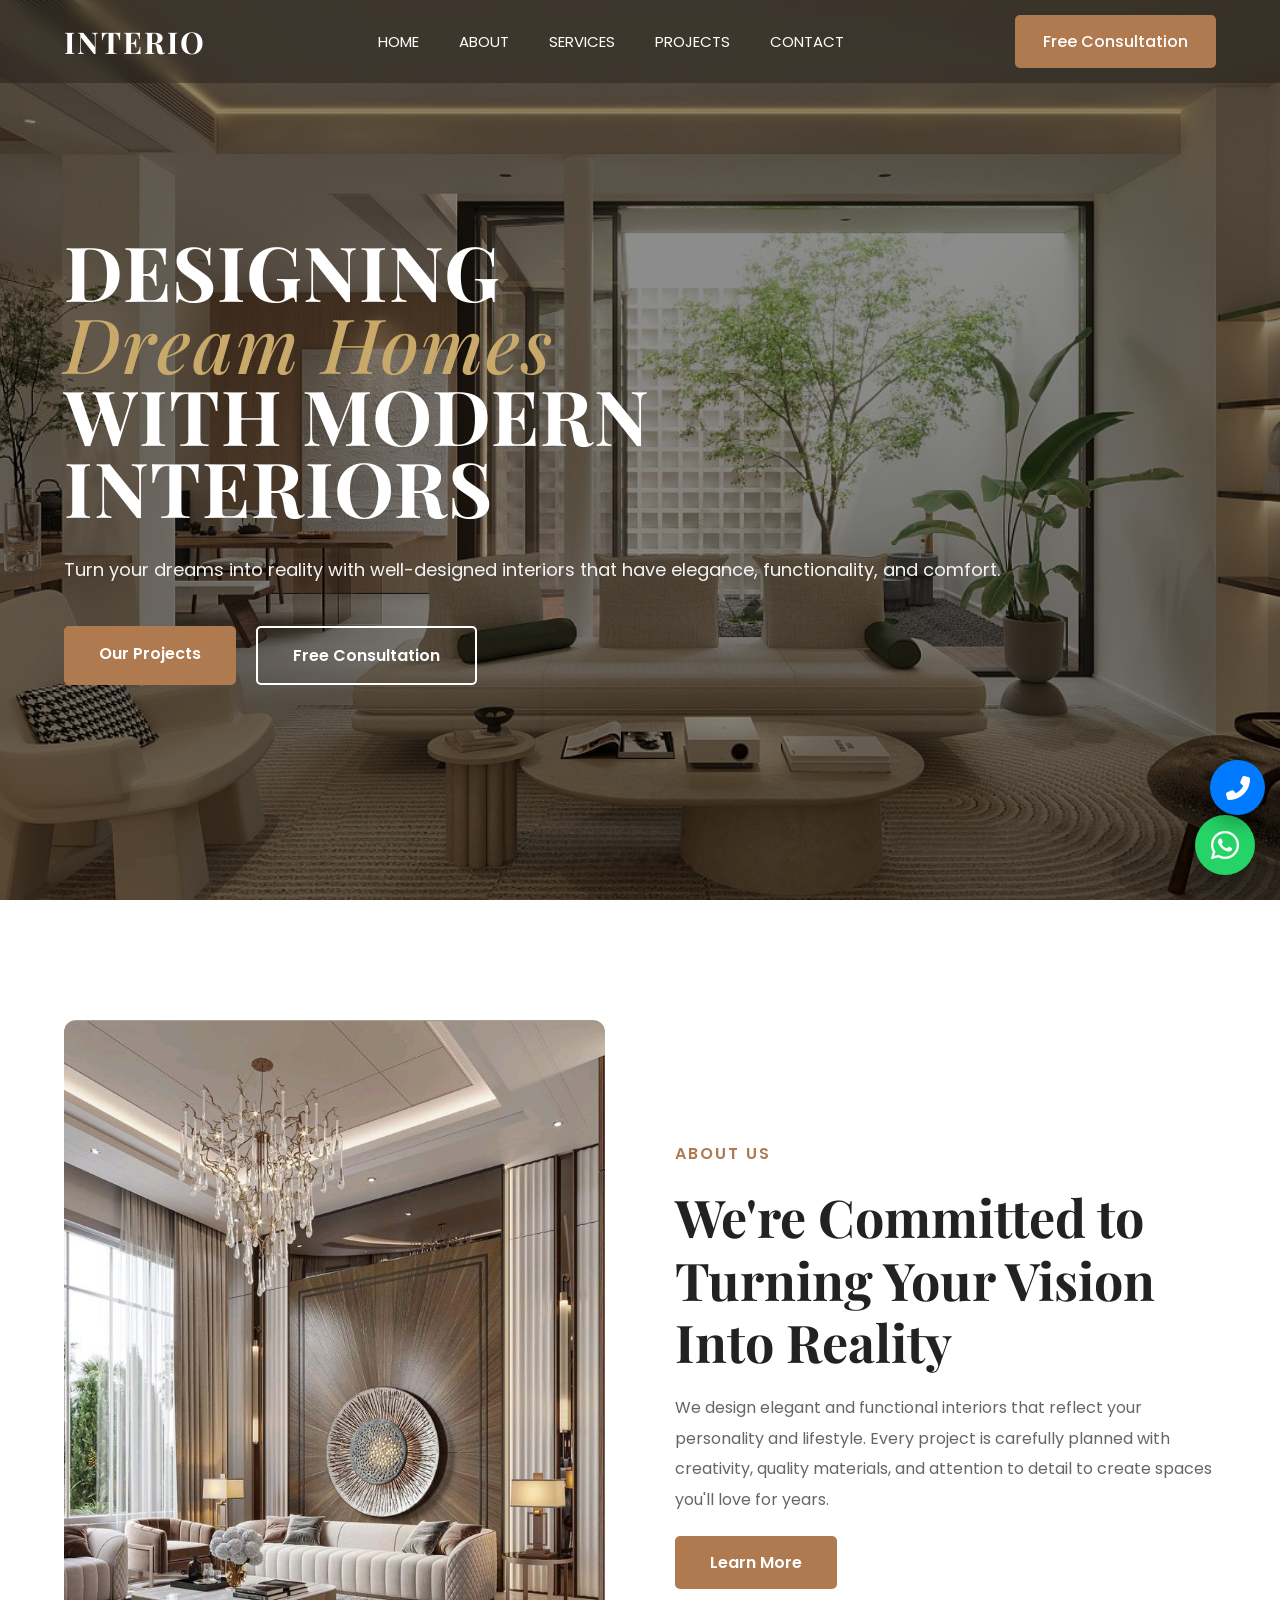
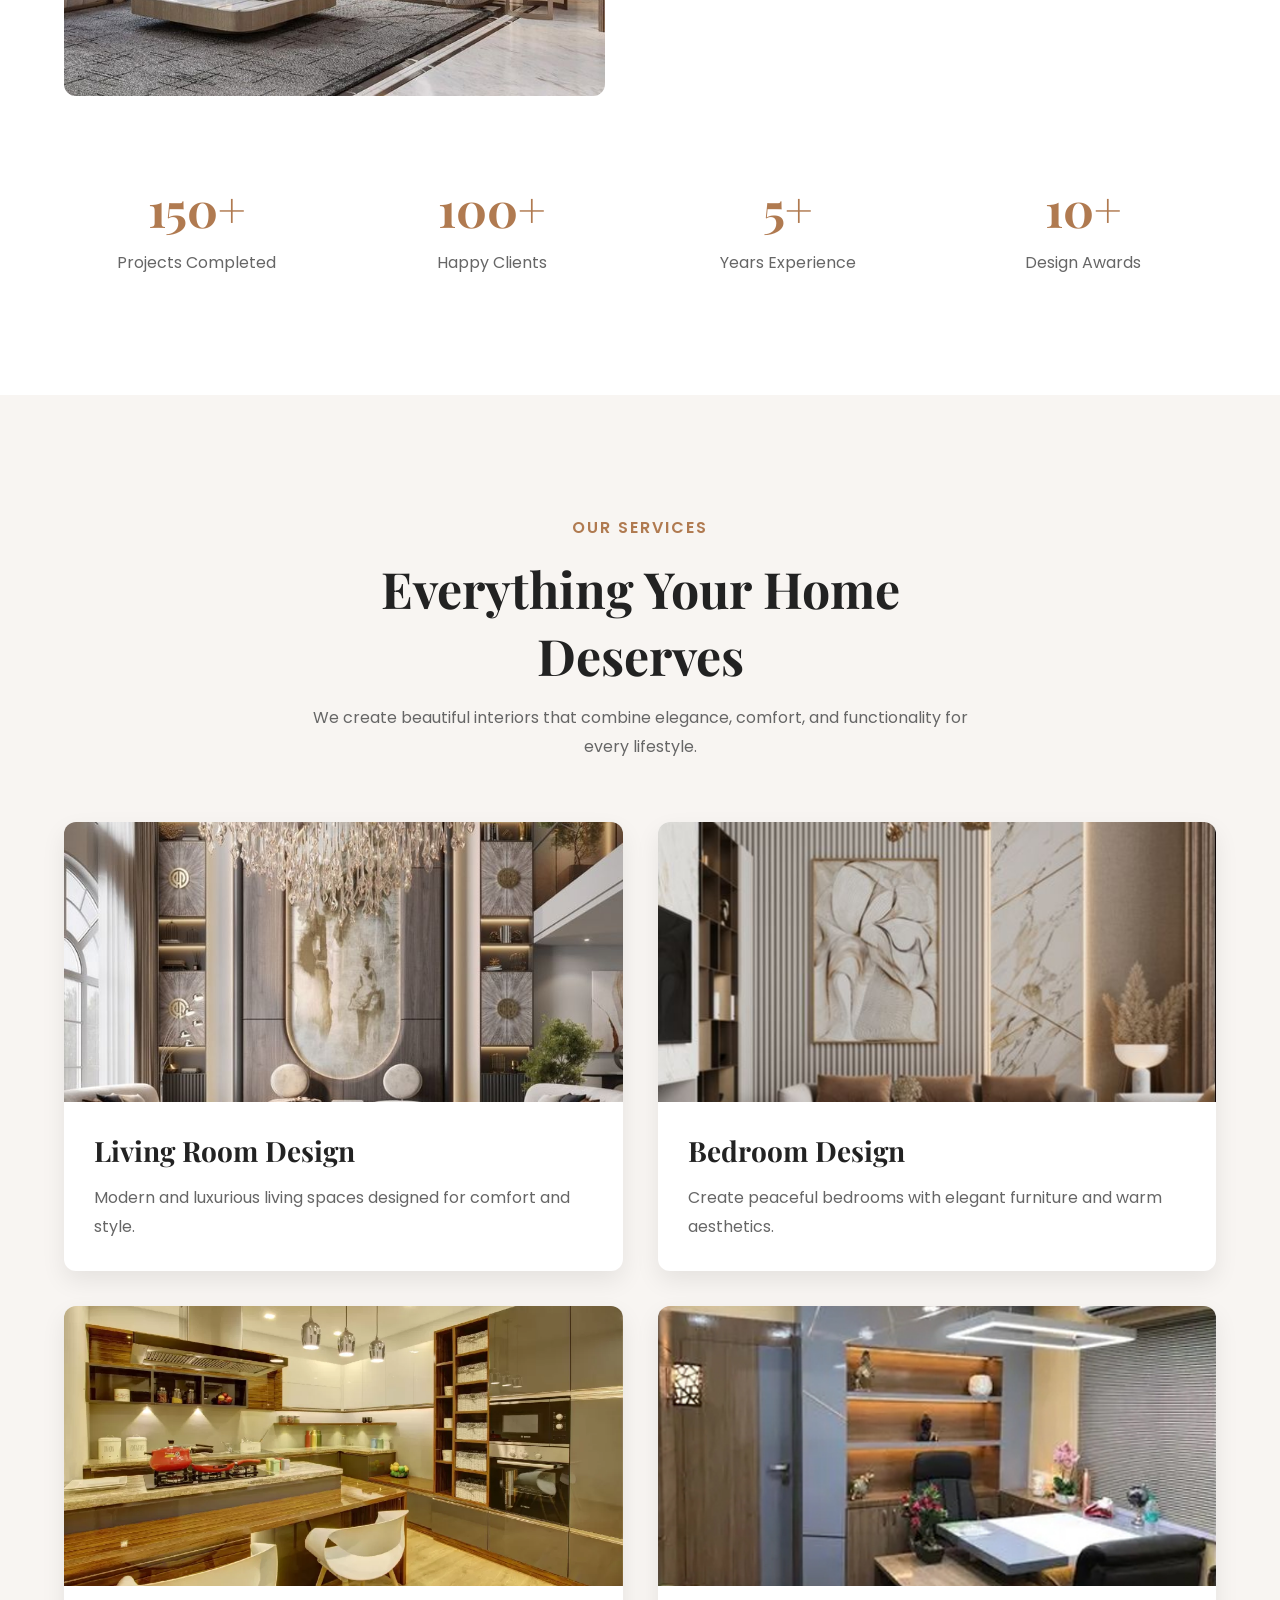
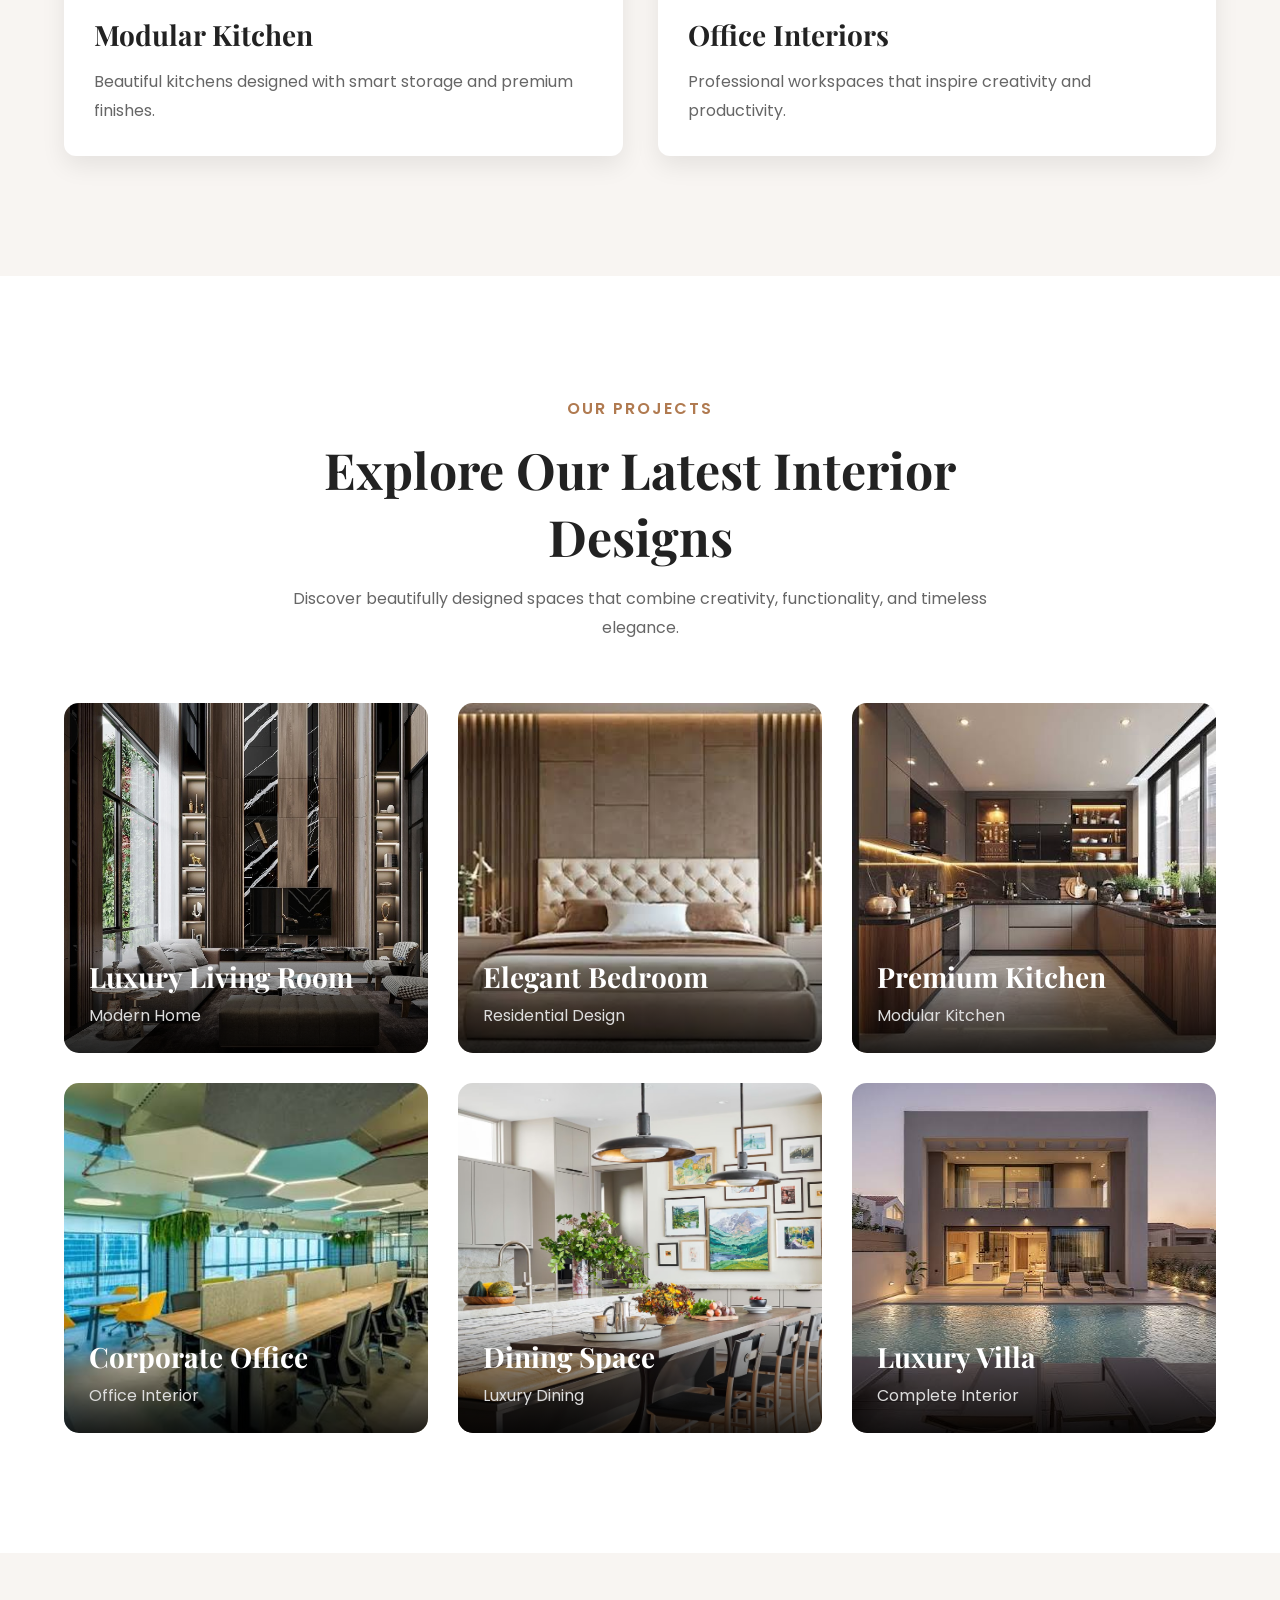
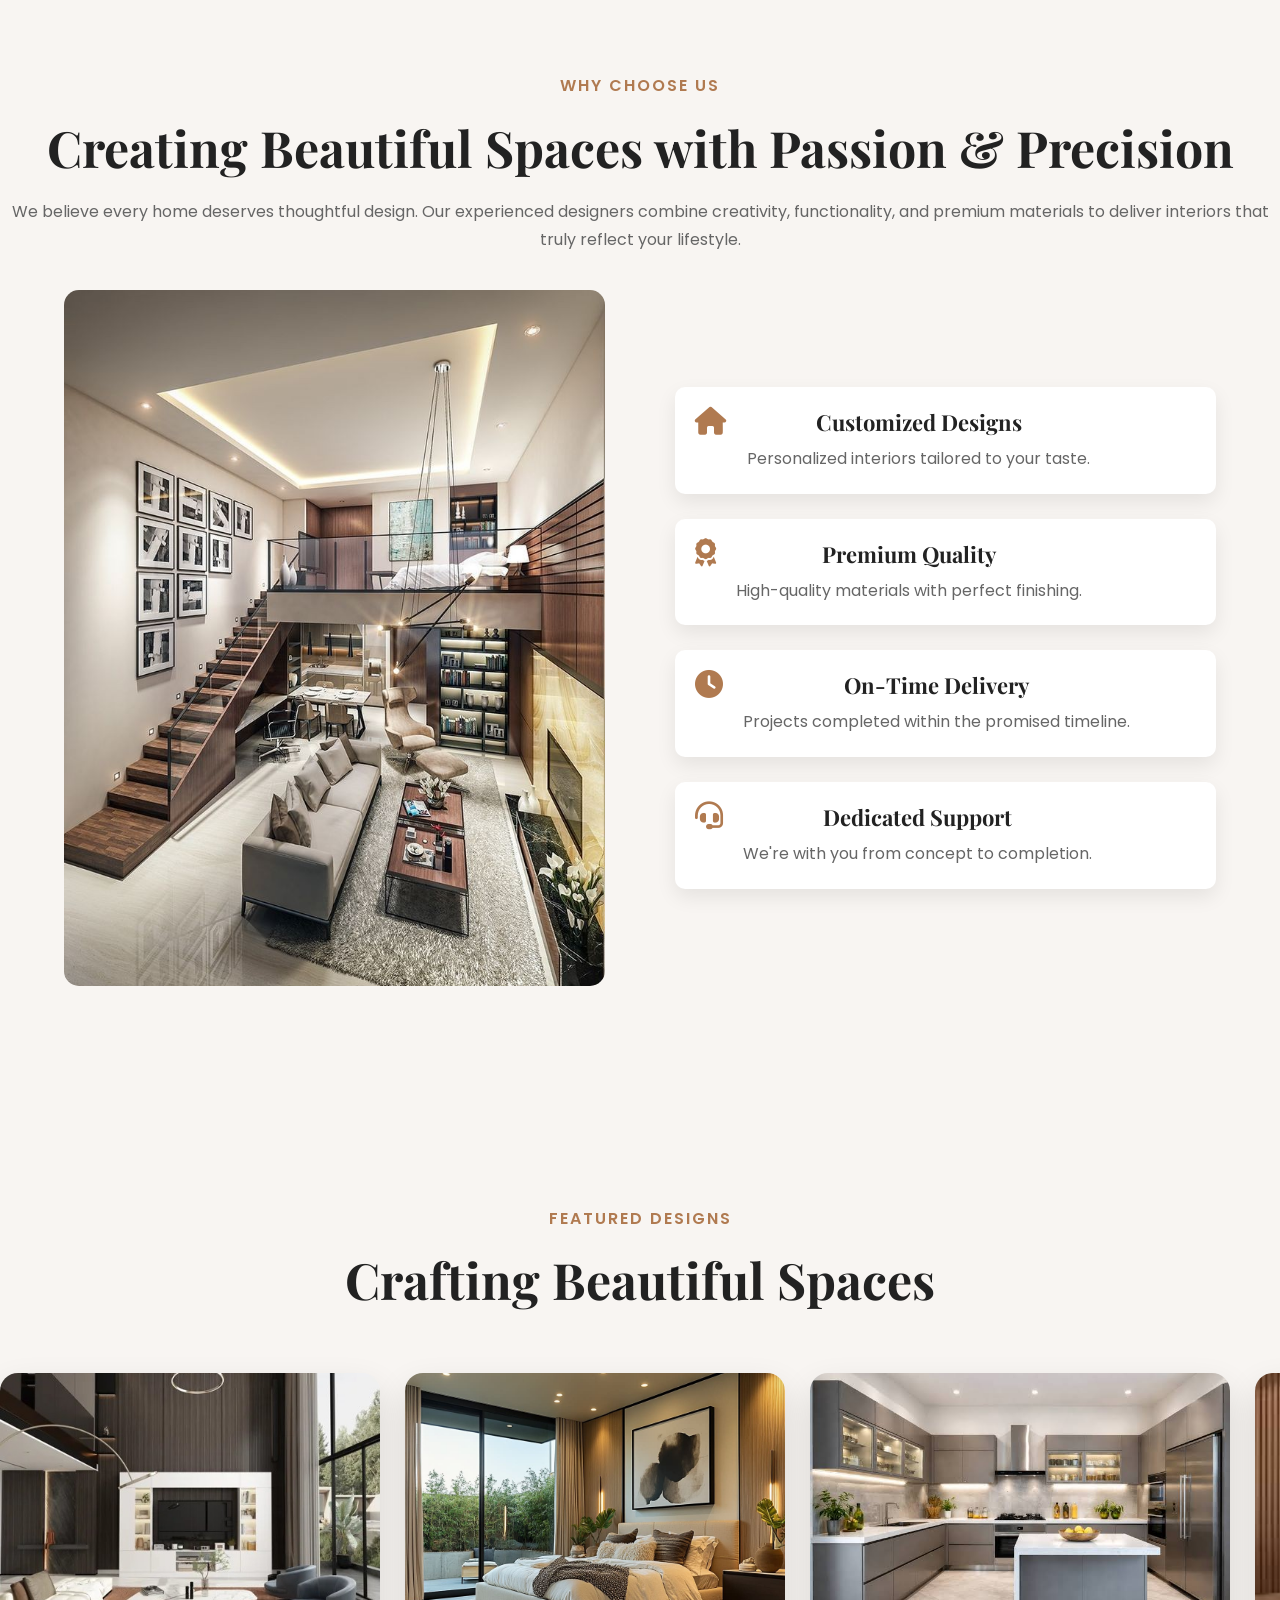
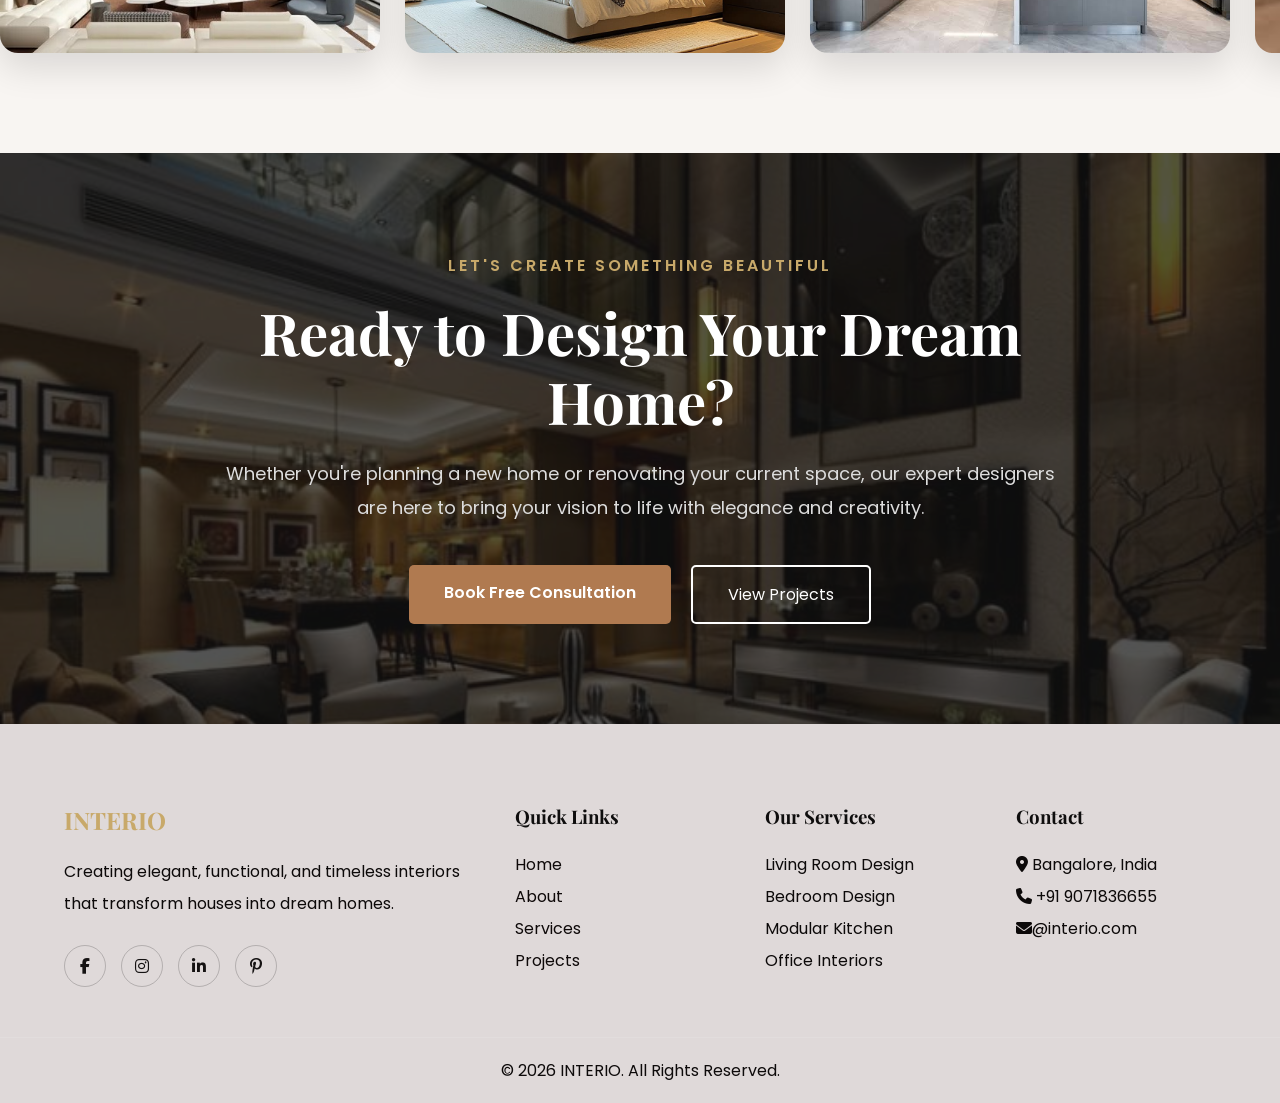
==== commit 9640d18a: "Updated website changes" ====
--- a/index.html
+++ b/index.html
@@ -521,30 +521,11 @@
 
     </div>
 
-<div class="floating-buttons">
-
-    <a
-        href="https://wa.me/919071836655"
-        class="whatsapp-btn">
-
-        <i class="fa-brands fa-whatsapp"></i>
-
-    </a>
-
-    <a
-        href="tel:+9071836655"
-        class="phone-btn">
-
-        <i class="fa-solid fa-phone"></i>
-
-    </a>
-
-</div>
-
+    
 <div class="footer-bottom">
     <p>© 2026 INTERIO. All Rights Reserved.</p>
 </div>
-
+</section>
 </footer>
 
 <!-- Your JavaScript -->
@@ -559,6 +540,12 @@
     once: true
 });
 </script>
-
+<a href="https://wa.me/919071836655?text=Hi,%20I%20would%20like%20a%20free%20consultation." class="whatsapp-float" target="_blank">
+    <i class="fab fa-whatsapp"></i>
+</a>
+<a href="tel:+919071836655" class="call-float">
+    <i class="fas fa-phone-alt"></i>
+</a>
 </body>
+
 </html>
--- a/style.css
+++ b/style.css
@@ -578,70 +578,7 @@
 }
 
 
-/*====================
-FLOATING BUTTONS
-====================*/
-
-.floating-buttons{
-    position:fixed;
-    right:25px;
-    bottom:25px;
-
-    display:flex;
-    flex-direction:column;
-    gap:15px;
-
-    z-index:9999;
-}
-
-.floating-buttons a{
-    width:60px;
-    height:60px;
-
-    display:flex;
-    justify-content:center;
-    align-items:center;
-
-    border-radius:50%;
-    text-decoration:none;
-
-    color:#fff;
-    font-size:26px;
-
-    box-shadow:0 10px 25px rgba(0,0,0,.2);
-
-    transition:all .3s ease;
-}
-
-/* WhatsApp */
-
-.whatsapp-btn{
-    background:#25D366;
-}
-
-.whatsapp-btn:hover{
-    background:#1EBE57;
-    transform:translateY(-5px) scale(1.08);
-    box-shadow:0 15px 35px rgba(37,211,102,.45);
-}
-
-/* Phone */
-
-.phone-btn{
-    background:#2563EB;
-}
-
-.phone-btn:hover{
-    background:#2563EB;
-    transform:translateY(-5px) scale(1.08);
-    box-shadow:0 15px 35px rgba(133, 155, 201, 0.35);;
-}
-
-/* Click Animation */
-
-.floating-buttons a:active{
-    transform:scale(.95);
-}
+
 /*==============================
 FOOTER
 ==============================*/
@@ -720,105 +657,148 @@
     text-align:center;
     color:#0d0a0a;
 }
-@media(max-width:768px){
-
-.menu-toggle{
-    display:block;
-    color: #fff;
-}
-
-.btn-nav{
-    display:none;
-}
-
-.nav-menu{
-    position:absolute;
-    top:75px;
-    left:0;
-    width:100%;
-    background:#181818;
-    display:none;
-}
-
-.nav-menu.active{
-    display:block;
-}
-
-.nav-menu ul{
-    display:flex;
-    flex-direction:column;
-    padding:20px;
-    gap:20px;
-    text-align:center;
-}
-
-.hero{
-    height:auto;
-    padding:150px 0 100px;
+
+.whatsapp-float{
+    position:fixed;
+    bottom:25px;
+    right:25px;
+    width:60px;
+    height:60px;
+    background:#25D366;
+    color:#fff;
+    border-radius:50%;
+    display:flex;
+    justify-content:center;
+    align-items:center;
+    font-size:32px;
+    text-decoration:none;
+    box-shadow:0 8px 20px rgba(0,0,0,.3);
+    z-index:9999;
+    transition:.3s;
+}
+
+.whatsapp-float:hover{
+    transform:scale(1.1);
+}
+
+.call-float{
+    position:fixed;
+    bottom:95px;   /* Above the WhatsApp button */
+    right:25px;
+    width:60px;
+    height:60px;
+    background:#007BFF;
+    color:#fff;
+    border-radius:50%;
+    display:flex;
+    justify-content:center;
+    align-items:center;
+    font-size:26px;
+    text-decoration:none;
+    box-shadow:0 8px 20px rgba(0,0,0,.3);
+    z-index:9999;
+    transition:.3s;
+}
+
+.call-float:hover{
+    transform:scale(1.1);
+    background:#0056b3;
 }
 
 @media (max-width:768px){
 
-.hero-title{
-    font-size:42px;
-    line-height:1;
-}
-
-.hero-title .gold{
-    font-size:40px;
-}
-
-}
-
-.hero p{
-    font-size:16px;
-}
-
-.hero-buttons{
-    flex-direction:column;
-    align-items:center;
-}
-
-.about-grid,
-.why-grid,
-.service-grid,
-.project-grid,
-.footer-grid{
-    grid-template-columns:1fr;
-}
-
-.stats{
-    grid-template-columns:1fr;
-}
-
-.carousel-item{
-    min-width:280px;
-}
-
-.about-content h2,
-.why-content h2,
-.section-title h2,
-.cta-box h2{
-    font-size:34px;
-}
-
-.footer{
-    padding:60px 20px;
-}
-
-}
-@keyframes heroZoom{
-
-    0%{
-        transform:scale(1);
-    }
-
-    50%{
-        transform:scale(1.08);
-    }
-
-    100%{
-        transform:scale(1);
-    }
-
-}
+    .menu-toggle{
+        display:block;
+        color:#fff;
+    }
+
+    .btn-nav{
+        display:none;
+    }
+
+    .nav-menu{
+        position:absolute;
+        top:75px;
+        left:0;
+        width:100%;
+        background:#181818;
+        display:none;
+    }
+
+    .nav-menu.active{
+        display:block;
+    }
+
+    .nav-menu ul{
+        display:flex;
+        flex-direction:column;
+        padding:20px;
+        gap:20px;
+        text-align:center;
+    }
+
+    .hero{
+        height:auto;
+        padding:150px 0 100px;
+    }
+
+    .hero-title{
+        font-size:42px;
+        line-height:1;
+    }
+
+    .hero-title .gold{
+        font-size:40px;
+    }
+
+    .hero p{
+        font-size:16px;
+    }
+
+    .hero-buttons{
+        flex-direction:column;
+        align-items:center;
+    }
+
+    .about-grid,
+    .why-grid,
+    .service-grid,
+    .project-grid,
+    .footer-grid{
+        grid-template-columns:1fr;
+    }
+
+    .stats{
+        grid-template-columns:1fr;
+    }
+
+    .carousel-item{
+        min-width:280px;
+    }
+
+    .about-content h2,
+    .why-content h2,
+    .section-title h2,
+    .cta-box h2{
+        font-size:34px;
+    }
+
+    .footer{
+        padding:60px 20px;
+    }
+
+    .whatsapp-float{
+        width:55px;
+        height:55px;
+        font-size:28px;
+        right:15px;
+        bottom:15px;
+    }
+}
+.call-float{
+    width:55px;
+    height:55px;
+    font-size:24px;
+    right:15px;
+    bottom:85px;
+}
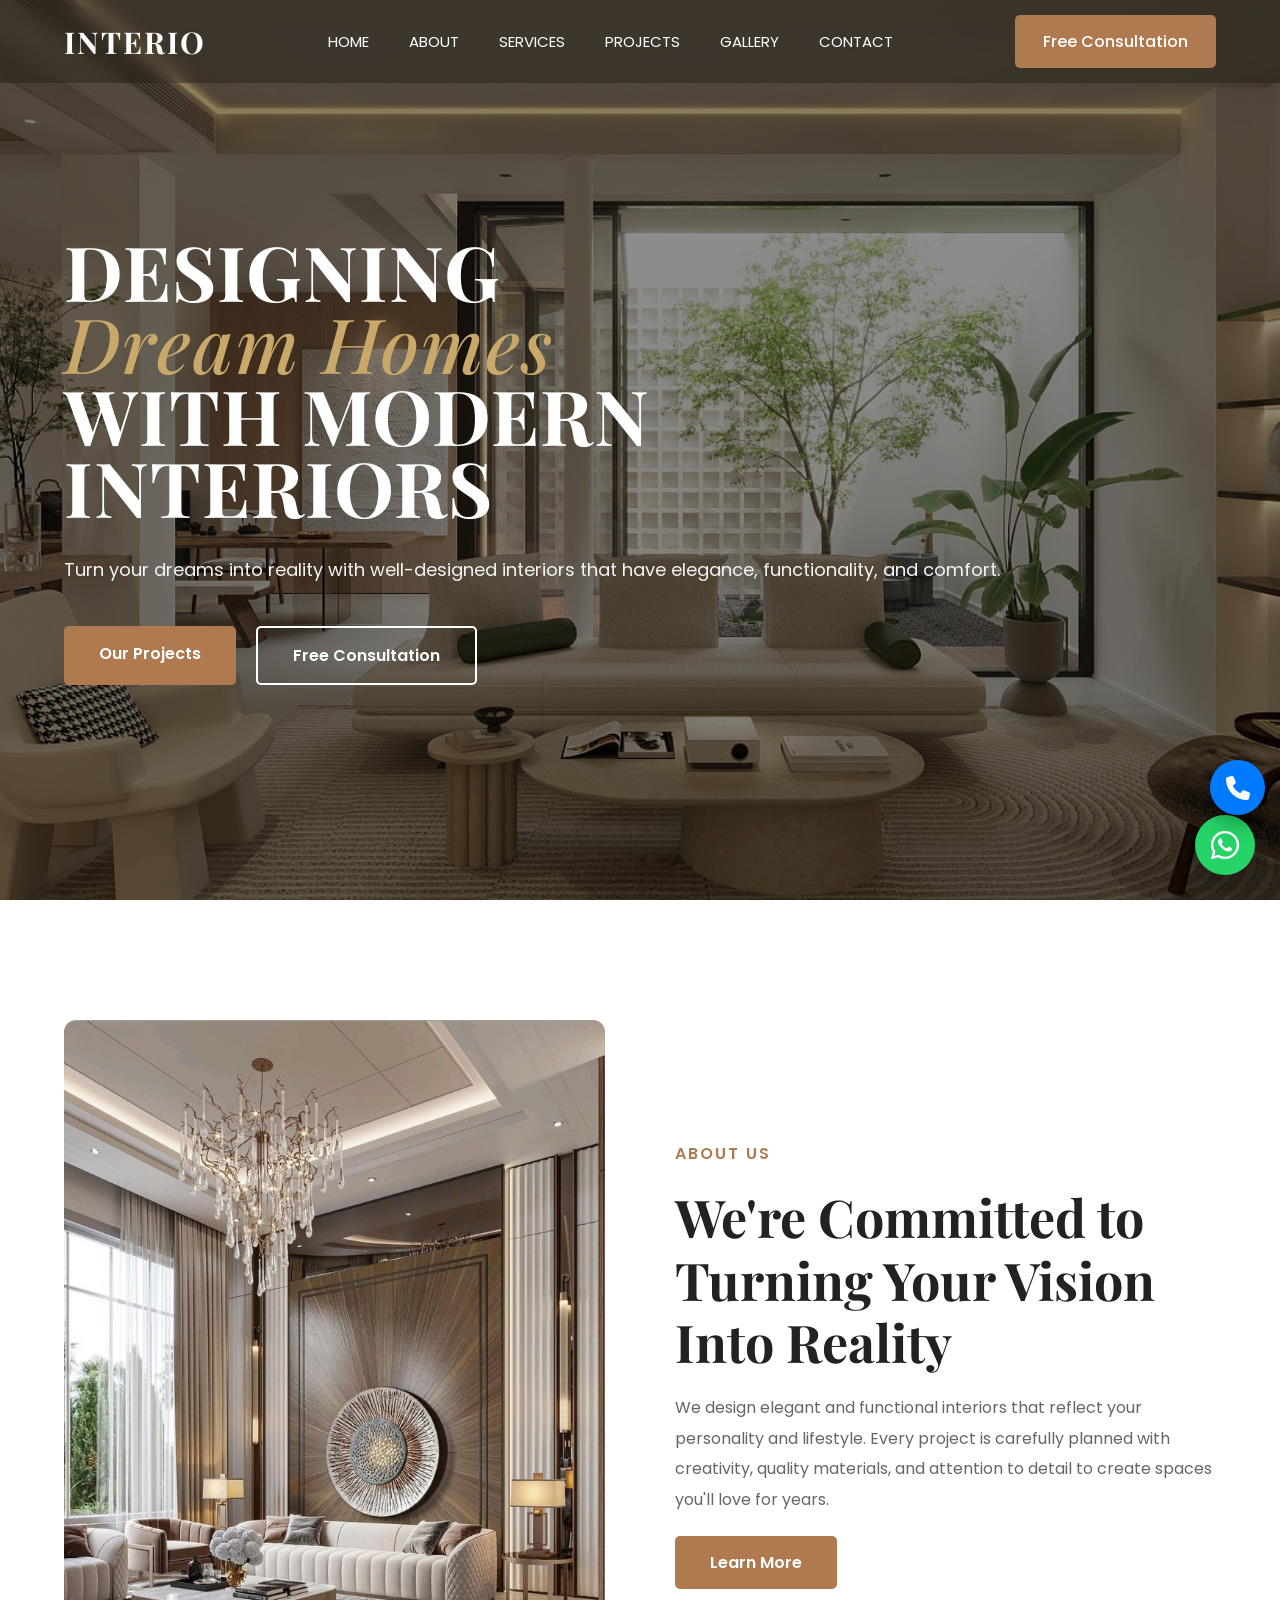
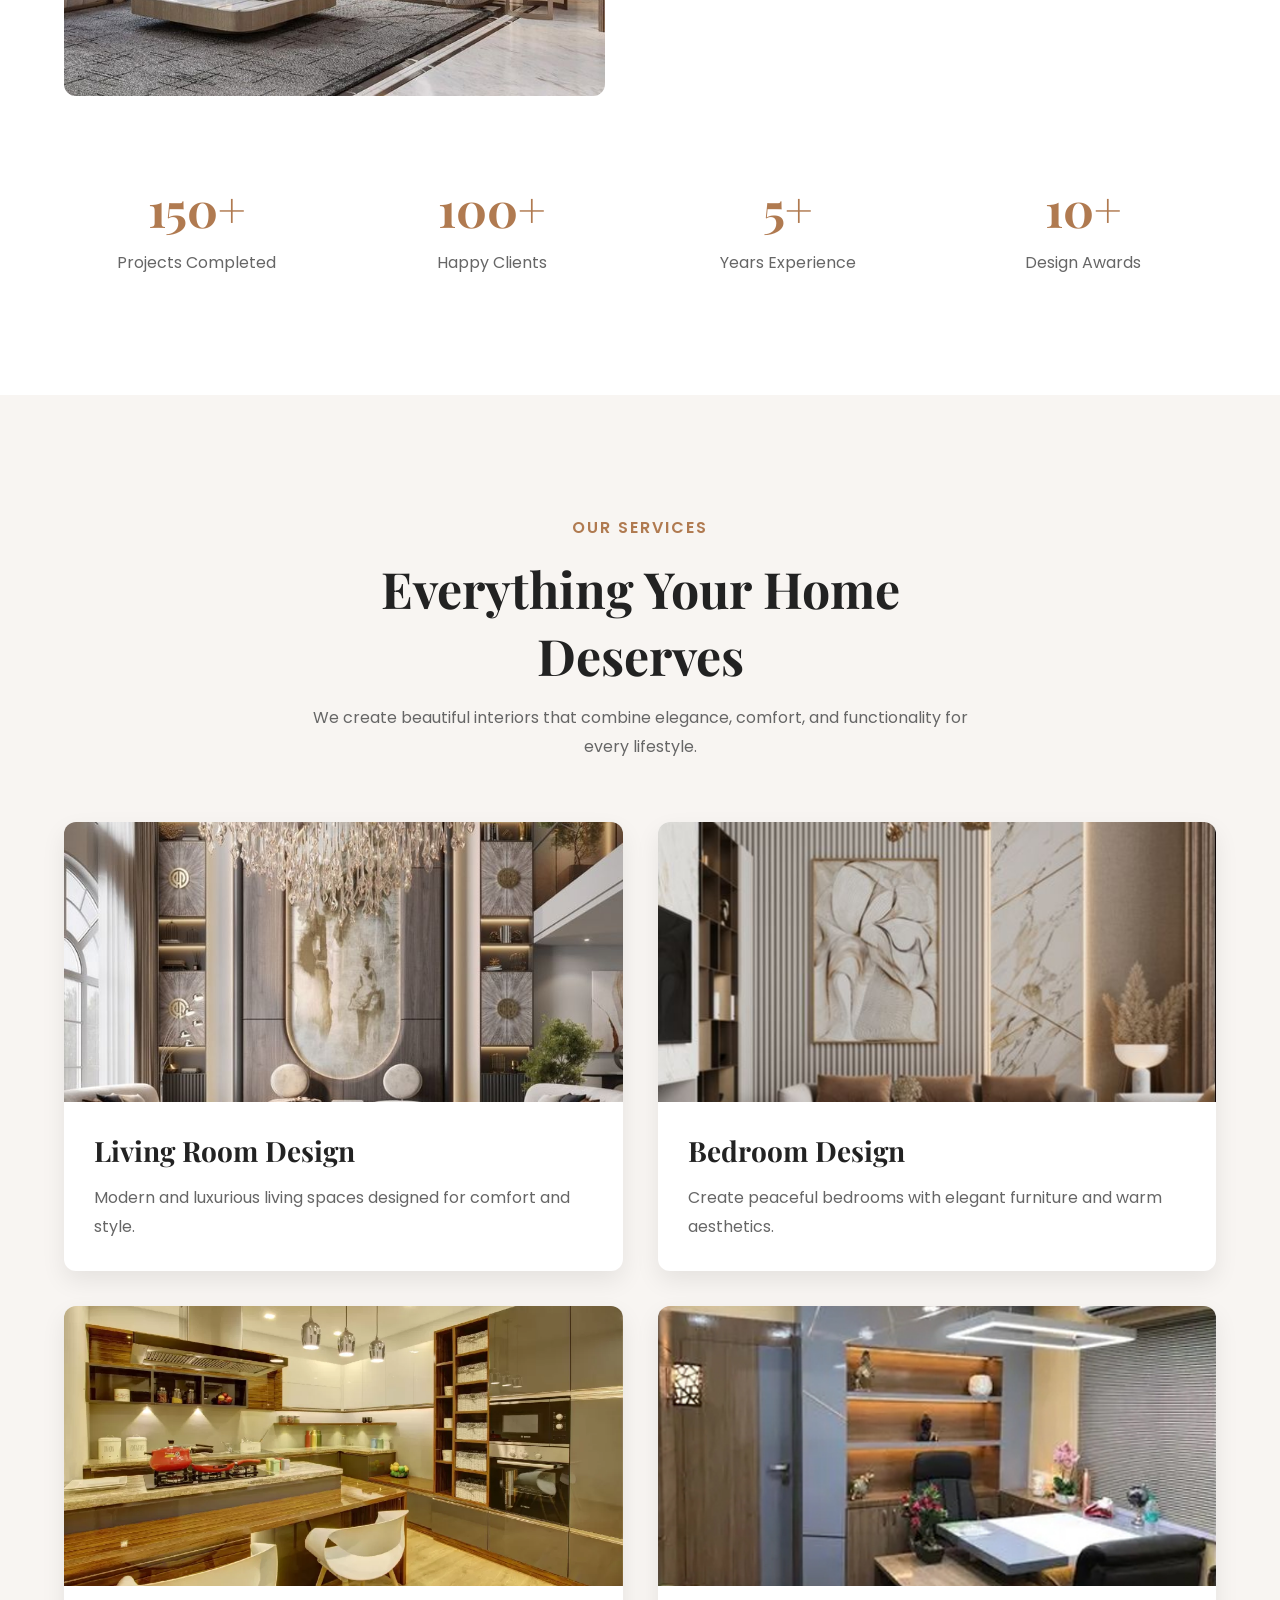
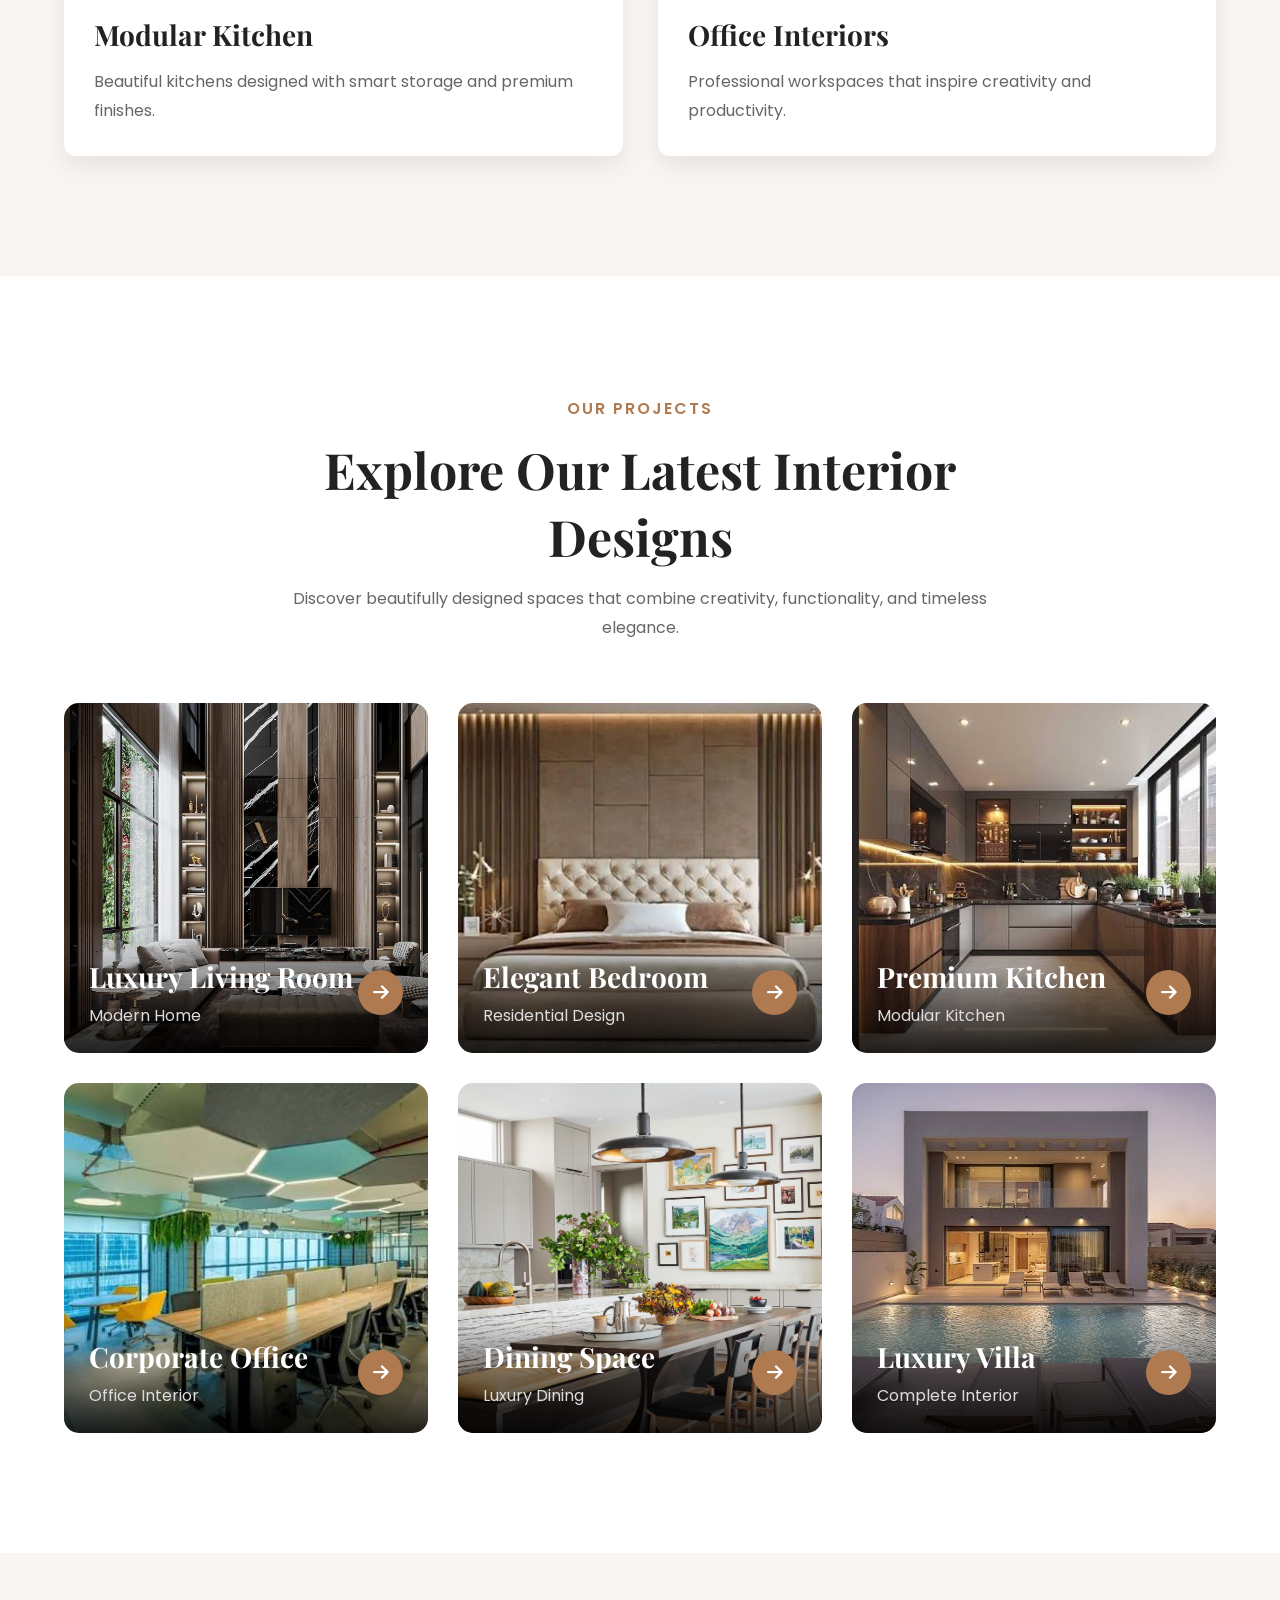
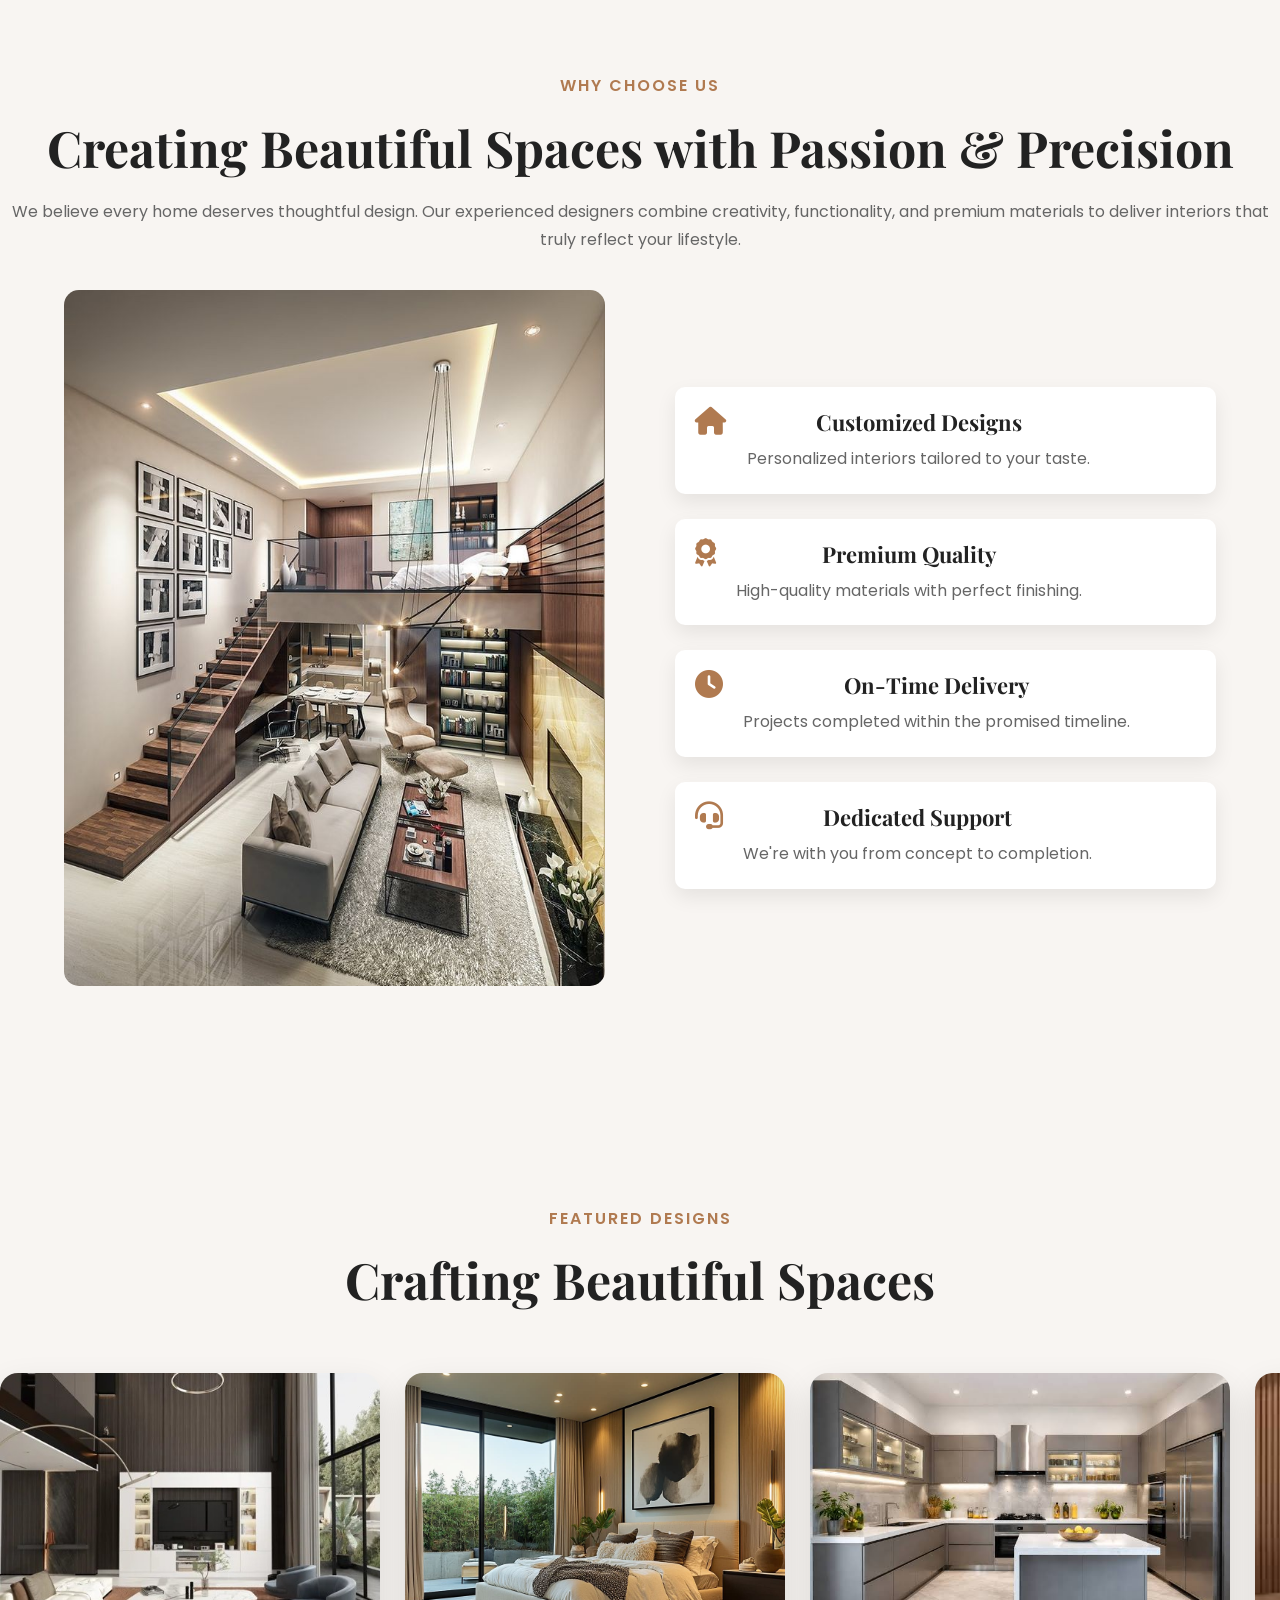
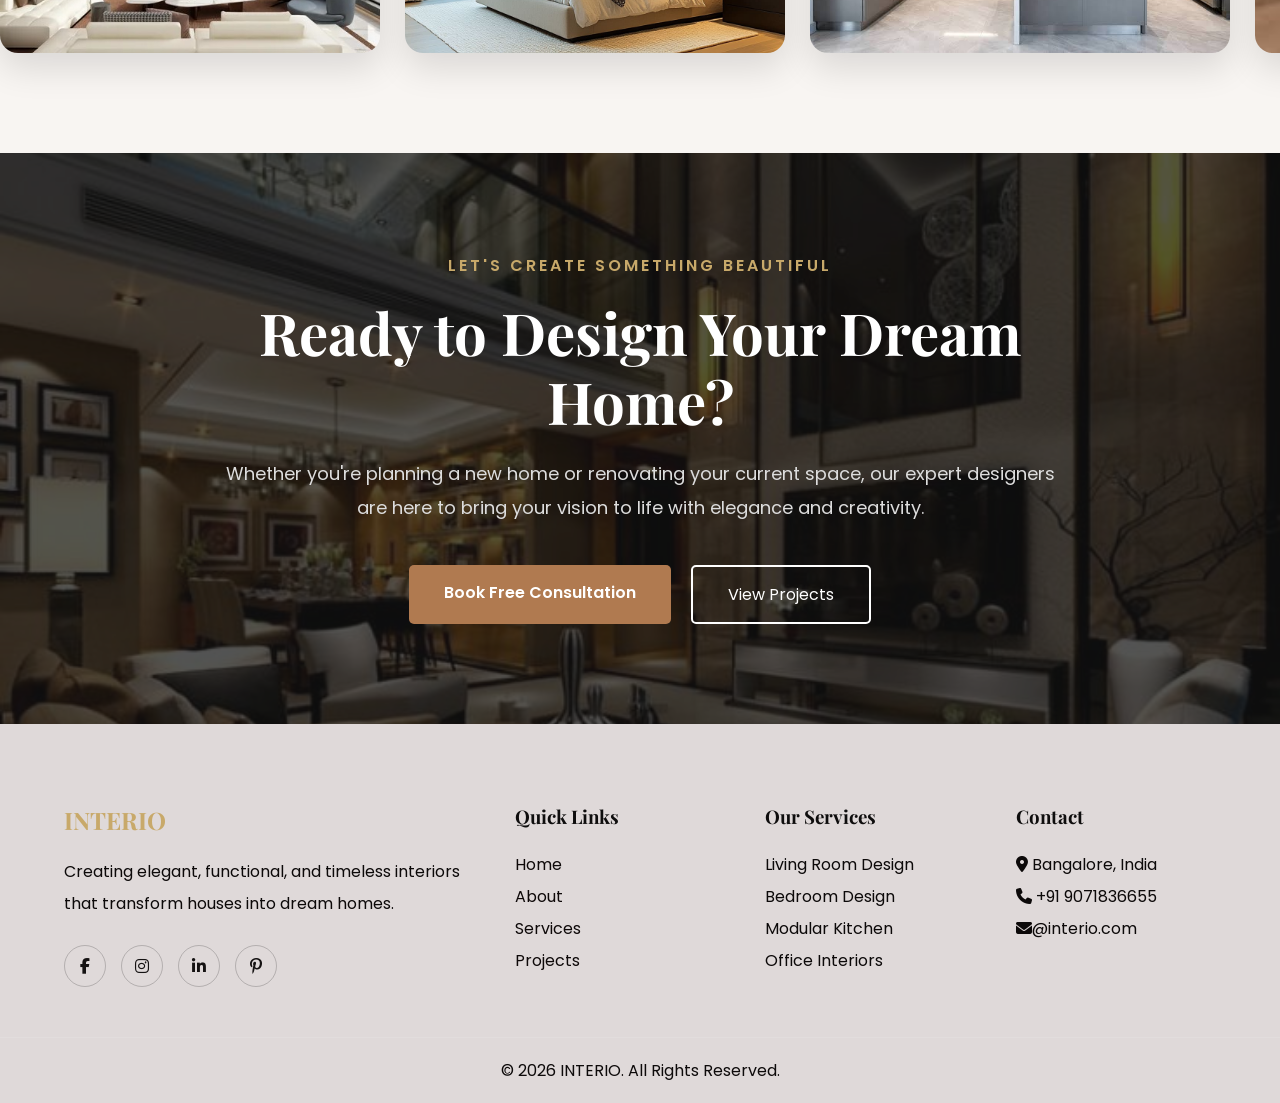
==== commit 89e44ab3: "Update website changes" ====
--- a/index.html
+++ b/index.html
@@ -26,7 +26,6 @@
 <!-- CSS -->
 
 <link rel="stylesheet" href="style.css">
-<link rel="stylesheet" href="responsive.css">
 
 
 </head>
@@ -46,6 +45,7 @@
                 <li><a href="#about">About</a></li>
                 <li><a href="#services">Services</a></li>
                 <li><a href="#projects">Projects</a></li>
+                <li><a href="gallery.html">Gallery</a></li>
                 <li><a href="#contact">Contact</a></li>
             </ul>
         </nav>
@@ -223,57 +223,106 @@
         <div class="project-grid">
 
             <div class="project-card">
-                <img src="images/project1.jpg" alt="Living Room">
-                <div class="project-info">
-                    <h3>Luxury Living Room</h3>
-                    <p>Modern Home</p>
-                </div>
-            </div>
-
-            <div class="project-card">
-                <img src="images/project2.jpg" alt="Bedroom">
-                <div class="project-info">
-                    <h3>Elegant Bedroom</h3>
-                    <p>Residential Design</p>
-                </div>
-            </div>
-
-            <div class="project-card">
-                <img src="images/project3.jpg" alt="Kitchen">
-                <div class="project-info">
-                    <h3>Premium Kitchen</h3>
-                    <p>Modular Kitchen</p>
-                </div>
-            </div>
-
-            <div class="project-card">
-                <img src="images/project4.jpg" alt="Office">
-                <div class="project-info">
-                    <h3>Corporate Office</h3>
-                    <p>Office Interior</p>
-                </div>
-            </div>
-
-            <div class="project-card">
-                <img src="images/project5.jpg" alt="Dining">
-                <div class="project-info">
-                    <h3>Dining Space</h3>
-                    <p>Luxury Dining</p>
-                </div>
-            </div>
-
-            <div class="project-card">
-                <img src="images/project6.jpg" alt="Villa">
-                <div class="project-info">
-                    <h3>Luxury Villa</h3>
-                    <p>Complete Interior</p>
-                </div>
-            </div>
-
-        </div>
-
-    </div>
-
+    <img src="images/project1.jpg" alt="Living Room">
+
+    <div class="project-info">
+        <div class="project-header">
+            <div>
+                <h3>Luxury Living Room</h3>
+                <p>Modern Home</p>
+            </div>
+
+            <a href="living-room.html" class="project-arrow">
+                <i class="fas fa-arrow-right"></i>
+            </a>
+        </div>
+    </div>
+</div>
+
+<div class="project-card">
+    <img src="images/project2.jpg" alt="Bedroom">
+
+    <div class="project-info">
+        <div class="project-header">
+            <div>
+                <h3>Elegant Bedroom</h3>
+                <p>Residential Design</p>
+            </div>
+
+            <a href="bedroom.html" class="project-arrow">
+                <i class="fas fa-arrow-right"></i>
+            </a>
+        </div>
+    </div>
+</div>
+
+<div class="project-card">
+    <img src="images/project3.jpg" alt="Kitchen">
+
+    <div class="project-info">
+        <div class="project-header">
+            <div>
+                <h3>Premium Kitchen</h3>
+                <p>Modular Kitchen</p>
+            </div>
+
+            <a href="kitchen.html" class="project-arrow">
+                <i class="fas fa-arrow-right"></i>
+            </a>
+        </div>
+    </div>
+</div>
+
+<div class="project-card">
+    <img src="images/project4.jpg" alt="Office">
+
+    <div class="project-info">
+        <div class="project-header">
+            <div>
+                <h3>Corporate Office</h3>
+                <p>Office Interior</p>
+            </div>
+
+            <a href="office.html" class="project-arrow">
+                <i class="fas fa-arrow-right"></i>
+            </a>
+        </div>
+    </div>
+</div>
+
+<div class="project-card">
+    <img src="images/project5.jpg" alt="Dining">
+
+    <div class="project-info">
+        <div class="project-header">
+            <div>
+                <h3>Dining Space</h3>
+                <p>Luxury Dining</p>
+            </div>
+
+            <a href="dining.html" class="project-arrow">
+                <i class="fas fa-arrow-right"></i>
+            </a>
+        </div>
+    </div>
+</div>
+
+<div class="project-card">
+    <img src="images/project6.jpg" alt="Villa">
+
+    <div class="project-info">
+        <div class="project-header">
+            <div>
+                <h3>Luxury Villa</h3>
+                <p>Complete Interior</p>
+            </div>
+
+            <a href="villa.html" class="project-arrow">
+                <i class="fas fa-arrow-right"></i>
+            </a>
+        </div>
+    </div>
+</div>
 </section>
 
 <!--==============================
@@ -544,7 +593,7 @@
     <i class="fab fa-whatsapp"></i>
 </a>
 <a href="tel:+919071836655" class="call-float">
-    <i class="fas fa-phone-alt"></i>
+    <i class="fas fa-phone"></i>
 </a>
 </body>
 
--- a/style.css
+++ b/style.css
@@ -388,6 +388,31 @@
 .project-card:hover img{
     transform:scale(1.1);
 }
+
+.project-header{
+    display:flex;
+    justify-content:space-between;
+    align-items:center;
+}
+
+.project-arrow{
+    width:45px;
+    height:45px;
+    background:#b07a50;
+    color:#fff;
+    border-radius:50%;
+    display:flex;
+    align-items:center;
+    justify-content:center;
+    font-size:18px;
+    transition:.3s;
+}
+
+.project-arrow:hover{
+    background:#fff;
+    color:#b07a50;
+    transform:translateX(5px);
+}
 /*==============================
 WHY CHOOSE US
 ==============================*/
@@ -658,6 +683,150 @@
     color:#0d0a0a;
 }
 
+/*====================
+FLOATING BUTTONS
+====================*/
+
+.floating-buttons{
+    position:fixed;
+    right:25px;
+    bottom:25px;
+
+    display:flex;
+    flex-direction:column;
+    gap:15px;
+
+    z-index:9999;
+}
+
+.floating-buttons a{
+    width:60px;
+    height:60px;
+
+    display:flex;
+    justify-content:center;
+    align-items:center;
+
+    border-radius:50%;
+    text-decoration:none;
+
+    color:#fff;
+    font-size:26px;
+
+    box-shadow:0 10px 25px rgba(0,0,0,.2);
+
+    transition:all .3s ease;
+}
+
+/* WhatsApp */
+
+.whatsapp-btn{
+    background:#25D366;
+}
+
+.whatsapp-btn:hover{
+    background:#1EBE57;
+    transform:translateY(-5px) scale(1.08);
+    box-shadow:0 15px 35px rgba(37,211,102,.45);
+}
+
+/* Phone */
+
+.phone-btn{
+    background:#2563EB;
+}
+
+.phone-btn:hover{
+    background:#2563EB;
+    transform:translateY(-5px) scale(1.08);
+    box-shadow:0 15px 35px rgba(133, 155, 201, 0.35);;
+}
+
+/* Click Animation */
+
+.floating-buttons a:active{
+    transform:scale(.95);
+}
+
+/*==============================
+FOOTER
+==============================*/
+
+.footer{
+    background:#dfd9d9;
+    color:#0e0d0d;
+    padding:80px 0 20px;
+}
+
+.footer-grid{
+    display:grid;
+    grid-template-columns:2fr 1fr 1fr 1fr;
+    gap:50px;
+}
+
+.footer-col h2{
+    color:#C8A96A;
+    margin-bottom:20px;
+}
+
+.footer-col h3{
+    margin-bottom:20px;
+}
+
+.footer-col p,
+.footer-col li{
+    color:#0c0909;
+    line-height:2;
+}
+
+.footer-col ul{
+    padding:0;
+}
+
+.footer-col ul li{
+    list-style:none;
+}
+
+.footer-col ul li a{
+    color:#0e0909;
+    transition:.3s;
+}
+
+.footer-col ul li a:hover{
+    color:#C8A96A;
+}
+
+.social-icons{
+    margin-top:25px;
+    display:flex;
+    gap:15px;
+}
+
+.social-icons a{
+    width:42px;
+    height:42px;
+    border:1px solid rgba(7, 5, 5, 0.2);
+    border-radius:50%;
+    display:flex;
+    align-items:center;
+    justify-content:center;
+    color:#151212;
+    transition:.3s;
+}
+
+.social-icons a:hover{
+    background:#C8A96A;
+    border-color:#C8A96A;
+}
+
+.footer-bottom{
+    border-top:1px solid rgba(255,255,255,.1);
+    margin-top:50px;
+    padding-top:20px;
+    text-align:center;
+    color:#0d0a0a;
+}
+
 .whatsapp-float{
     position:fixed;
     bottom:25px;
@@ -680,7 +849,117 @@
 .whatsapp-float:hover{
     transform:scale(1.1);
 }
-
+@media(max-width:768px){
+
+.menu-toggle{
+    display:block;
+    color: #fff;
+}
+
+.btn-nav{
+    display:none;
+}
+
+.nav-menu{
+    position:absolute;
+    top:75px;
+    left:0;
+    width:100%;
+    background:#181818;
+    display:none;
+}
+
+.nav-menu.active{
+    display:block;
+}
+
+.nav-menu ul{
+    display:flex;
+    flex-direction:column;
+    padding:20px;
+    gap:20px;
+    text-align:center;
+}
+
+.hero{
+    height:auto;
+    padding:150px 0 100px;
+}
+
+@media (max-width:768px){
+
+.hero-title{
+    font-size:42px;
+    line-height:1;
+}
+
+.hero-title .gold{
+    font-size:40px;
+}
+
+}
+
+.hero p{
+    font-size:16px;
+}
+
+.hero-buttons{
+    flex-direction:column;
+    align-items:center;
+}
+
+.about-grid,
+.why-grid,
+.service-grid,
+.project-grid,
+.footer-grid{
+    grid-template-columns:1fr;
+}
+
+.stats{
+    grid-template-columns:1fr;
+}
+
+.carousel-item{
+    min-width:280px;
+}
+
+.about-content h2,
+.why-content h2,
+.section-title h2,
+.cta-box h2{
+    font-size:34px;
+}
+
+.footer{
+    padding:60px 20px;
+}
+
+}
+@keyframes heroZoom{
+
+    0%{
+        transform:scale(1);
+    }
+
+    50%{
+        transform:scale(1.08);
+    }
+
+    100%{
+        transform:scale(1);
+    }
+
+}
+@media(max-width:768px){
+    .whatsapp-float{
+        width:55px;
+        height:55px;
+        font-size:28px;
+        right:15px;
+        bottom:15px;
+    }
+}
 .call-float{
     position:fixed;
     bottom:95px;   /* Above the WhatsApp button */
@@ -704,101 +983,309 @@
     transform:scale(1.1);
     background:#0056b3;
 }
-
-@media (max-width:768px){
-
-    .menu-toggle{
-        display:block;
-        color:#fff;
-    }
-
-    .btn-nav{
-        display:none;
-    }
-
-    .nav-menu{
-        position:absolute;
-        top:75px;
-        left:0;
-        width:100%;
-        background:#181818;
-        display:none;
-    }
-
-    .nav-menu.active{
-        display:block;
-    }
-
-    .nav-menu ul{
-        display:flex;
-        flex-direction:column;
-        padding:20px;
-        gap:20px;
-        text-align:center;
-    }
-
-    .hero{
-        height:auto;
-        padding:150px 0 100px;
-    }
-
-    .hero-title{
-        font-size:42px;
-        line-height:1;
-    }
-
-    .hero-title .gold{
-        font-size:40px;
-    }
-
-    .hero p{
-        font-size:16px;
-    }
-
-    .hero-buttons{
-        flex-direction:column;
-        align-items:center;
-    }
-
-    .about-grid,
-    .why-grid,
-    .service-grid,
-    .project-grid,
-    .footer-grid{
-        grid-template-columns:1fr;
-    }
-
-    .stats{
-        grid-template-columns:1fr;
-    }
-
-    .carousel-item{
-        min-width:280px;
-    }
-
-    .about-content h2,
-    .why-content h2,
-    .section-title h2,
-    .cta-box h2{
-        font-size:34px;
-    }
-
-    .footer{
-        padding:60px 20px;
-    }
-
-    .whatsapp-float{
-        width:55px;
-        height:55px;
-        font-size:28px;
-        right:15px;
-        bottom:15px;
-    }
-}
 .call-float{
     width:55px;
     height:55px;
     font-size:24px;
     right:15px;
     bottom:85px;
-}+}
+
+.gallery-header{
+    background:#181818;
+    color:#fff;
+    padding:40px 0;
+}
+
+.gallery-header .container{
+    display:flex;
+    justify-content:space-between;
+    align-items:center;
+}
+
+.gallery-header a{
+    color:#C8A96A;
+}
+
+.gallery-page{
+    padding:80px 0;
+    background:#f8f5f2;
+}
+
+.gallery-grid{
+    display:grid;
+    grid-template-columns:repeat(3,1fr);
+    gap:25px;
+}
+
+.gallery-grid img{
+    width:100%;
+    height:320px;
+    object-fit:cover;
+    border-radius:15px;
+    transition:.4s;
+    cursor:pointer;
+}
+
+.gallery-grid img:hover{
+    transform:scale(1.05);
+}
+
+.cta-gallery{
+    padding:80px 20px;
+    text-align:center;
+    background:#181818;
+    color:#fff;
+}
+
+.cta-gallery h2{
+    font-size:48px;
+    margin-bottom:15px;
+}
+
+.cta-gallery p{
+    margin-bottom:30px;
+}
+
+@media(max-width:768px){
+
+.gallery-grid{
+    grid-template-columns:1fr;
+}
+
+.gallery-header .container{
+    flex-direction:column;
+    gap:15px;
+}
+
+.cta-gallery h2{
+    font-size:34px;
+}
+
+}
+
+bedroom
+
+.gallery-header{
+    background:#181818;
+    color:#fff;
+    padding:40px 0;
+}
+
+.gallery-header .container{
+    display:flex;
+    justify-content:space-between;
+    align-items:center;
+}
+
+.gallery-header a{
+    color:#C8A96A;
+}
+
+.gallery-page{
+    padding:80px 0;
+    background:#f8f5f2;
+}
+
+.gallery-grid{
+    display:grid;
+    grid-template-columns:repeat(3,1fr);
+    gap:25px;
+}
+
+.gallery-grid img{
+    width:100%;
+    height:320px;
+    object-fit:cover;
+    border-radius:15px;
+    transition:.4s;
+    cursor:pointer;
+}
+
+.gallery-grid img:hover{
+    transform:scale(1.05);
+}
+
+.cta-gallery{
+    padding:80px 20px;
+    text-align:center;
+    background:#181818;
+    color:#fff;
+}
+
+.cta-gallery h2{
+    font-size:48px;
+    margin-bottom:15px;
+}
+
+.cta-gallery p{
+    margin-bottom:30px;
+}
+
+@media(max-width:768px){
+
+.gallery-grid{
+    grid-template-columns:1fr;
+}
+
+.gallery-header .container{
+    flex-direction:column;
+    gap:15px;
+}
+
+.cta-gallery h2{
+    font-size:34px;
+}
+
+}
+
+
+
+.gallery-header{
+    background:#181818;
+    color:#fff;
+    padding:40px 0;
+}
+
+.gallery-header .container{
+    display:flex;
+    justify-content:space-between;
+    align-items:center;
+}
+
+.gallery-header a{
+    color:#C8A96A;
+}
+
+.gallery-page{
+    padding:80px 0;
+    background:#f8f5f2;
+}
+
+.gallery-grid{
+    display:grid;
+    grid-template-columns:repeat(3,1fr);
+    gap:25px;
+}
+
+.gallery-grid img{
+    width:100%;
+    height:320px;
+    object-fit:cover;
+    border-radius:15px;
+    transition:.4s;
+    cursor:pointer;
+}
+
+.gallery-grid img:hover{
+    transform:scale(1.05);
+}
+
+.cta-gallery{
+    padding:80px 20px;
+    text-align:center;
+    background:#181818;
+    color:#fff;
+}
+
+.cta-gallery h2{
+    font-size:48px;
+    margin-bottom:15px;
+}
+
+.cta-gallery p{
+    margin-bottom:30px;
+}
+
+@media(max-width:768px){
+
+.gallery-grid{
+    grid-template-columns:1fr;
+}
+
+.gallery-header .container{
+    flex-direction:column;
+    gap:15px;
+}
+
+.cta-gallery h2{
+    font-size:34px;
+}
+
+}  
+
+.gallery-header{
+    background:#181818;
+    color:#fff;
+    padding:40px 0;
+}
+
+.gallery-header .container{
+    display:flex;
+    justify-content:space-between;
+    align-items:center;
+}
+
+.gallery-header a{
+    color:#C8A96A;
+}
+
+.gallery-page{
+    padding:80px 0;
+    background:#f8f5f2;
+}
+
+.gallery-grid{
+    display:grid;
+    grid-template-columns:repeat(3,1fr);
+    gap:25px;
+}
+
+.gallery-grid img{
+    width:100%;
+    height:320px;
+    object-fit:cover;
+    border-radius:15px;
+    transition:.4s;
+    cursor:pointer;
+}
+
+.gallery-grid img:hover{
+    transform:scale(1.05);
+}
+
+.cta-gallery{
+    padding:80px 20px;
+    text-align:center;
+    background:#181818;
+    color:#fff;
+}
+
+.cta-gallery h2{
+    font-size:48px;
+    margin-bottom:15px;
+}
+
+.cta-gallery p{
+    margin-bottom:30px;
+}
+
+@media(max-width:768px){
+
+.gallery-grid{
+    grid-template-columns:1fr;
+}
+
+.gallery-header .container{
+    flex-direction:column;
+    gap:15px;
+}
+
+.cta-gallery h2{
+    font-size:34px;
+}
+
+}  
+
+
+
